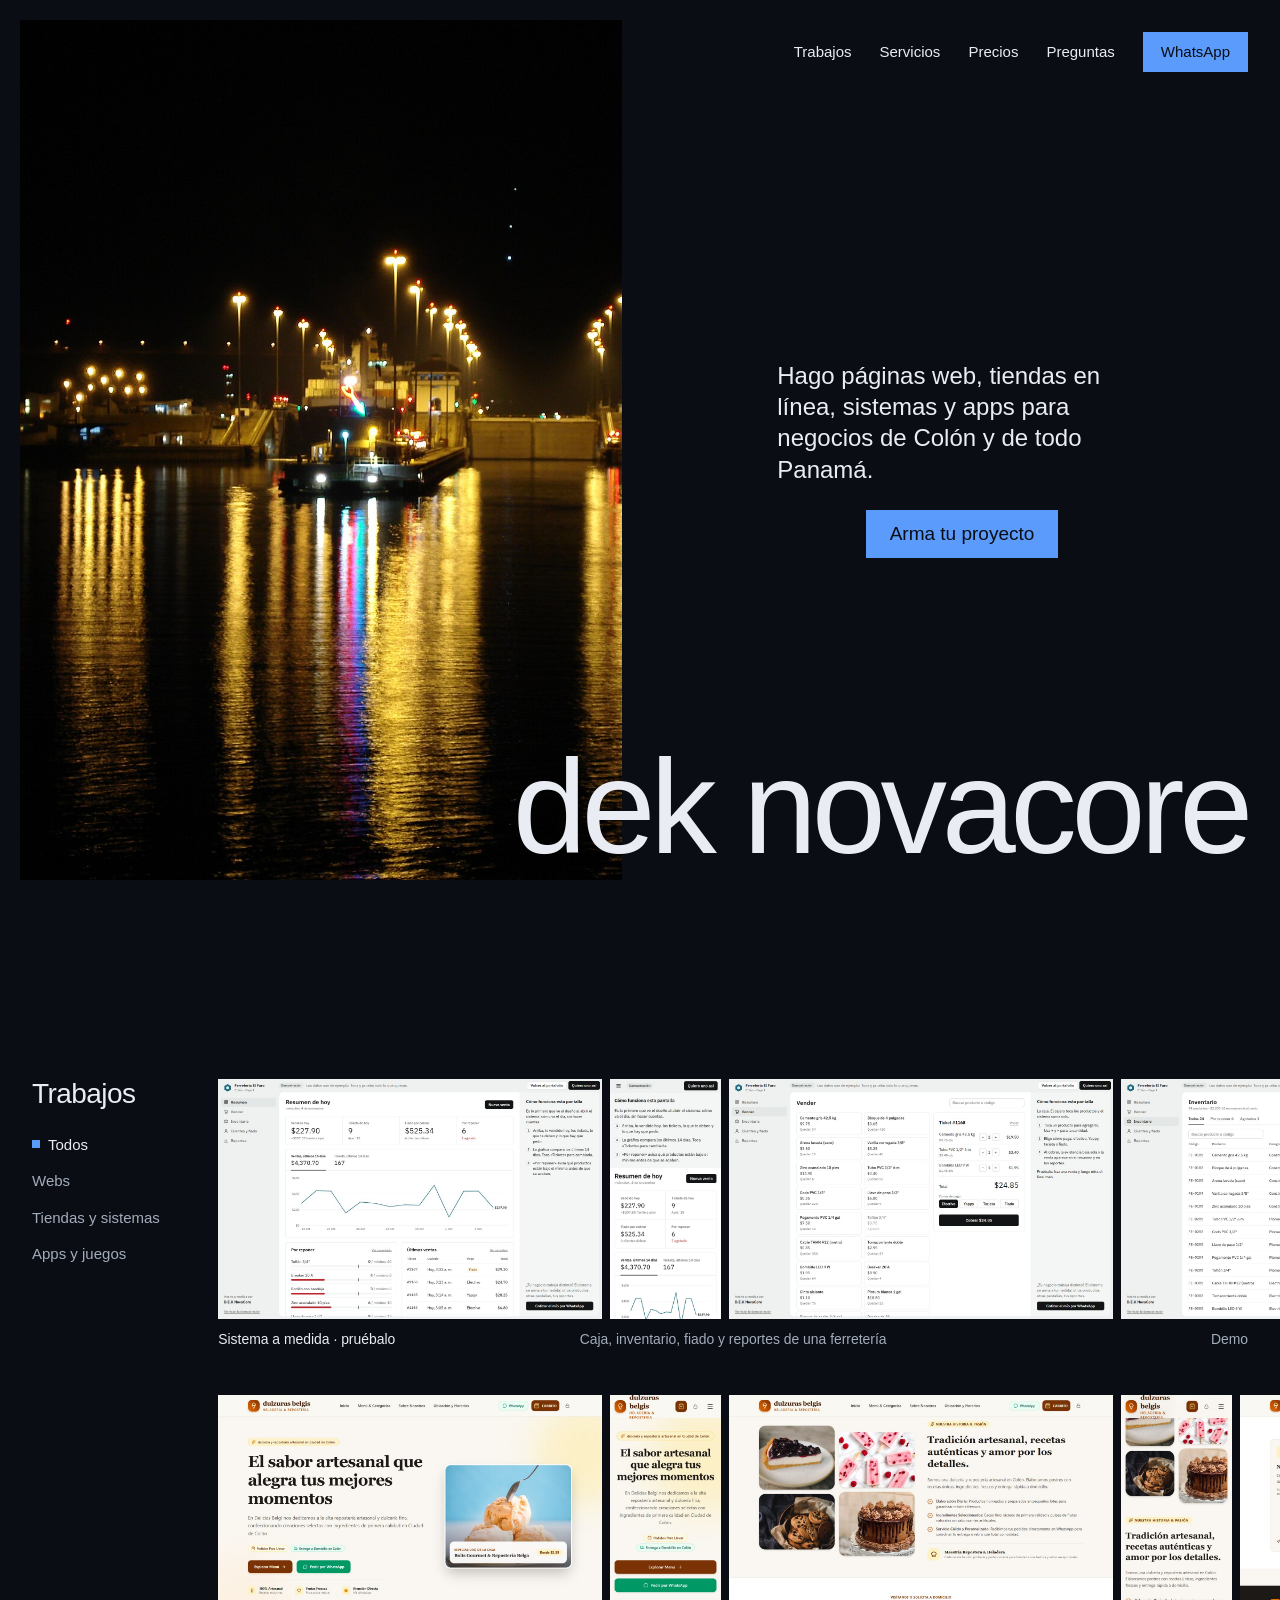
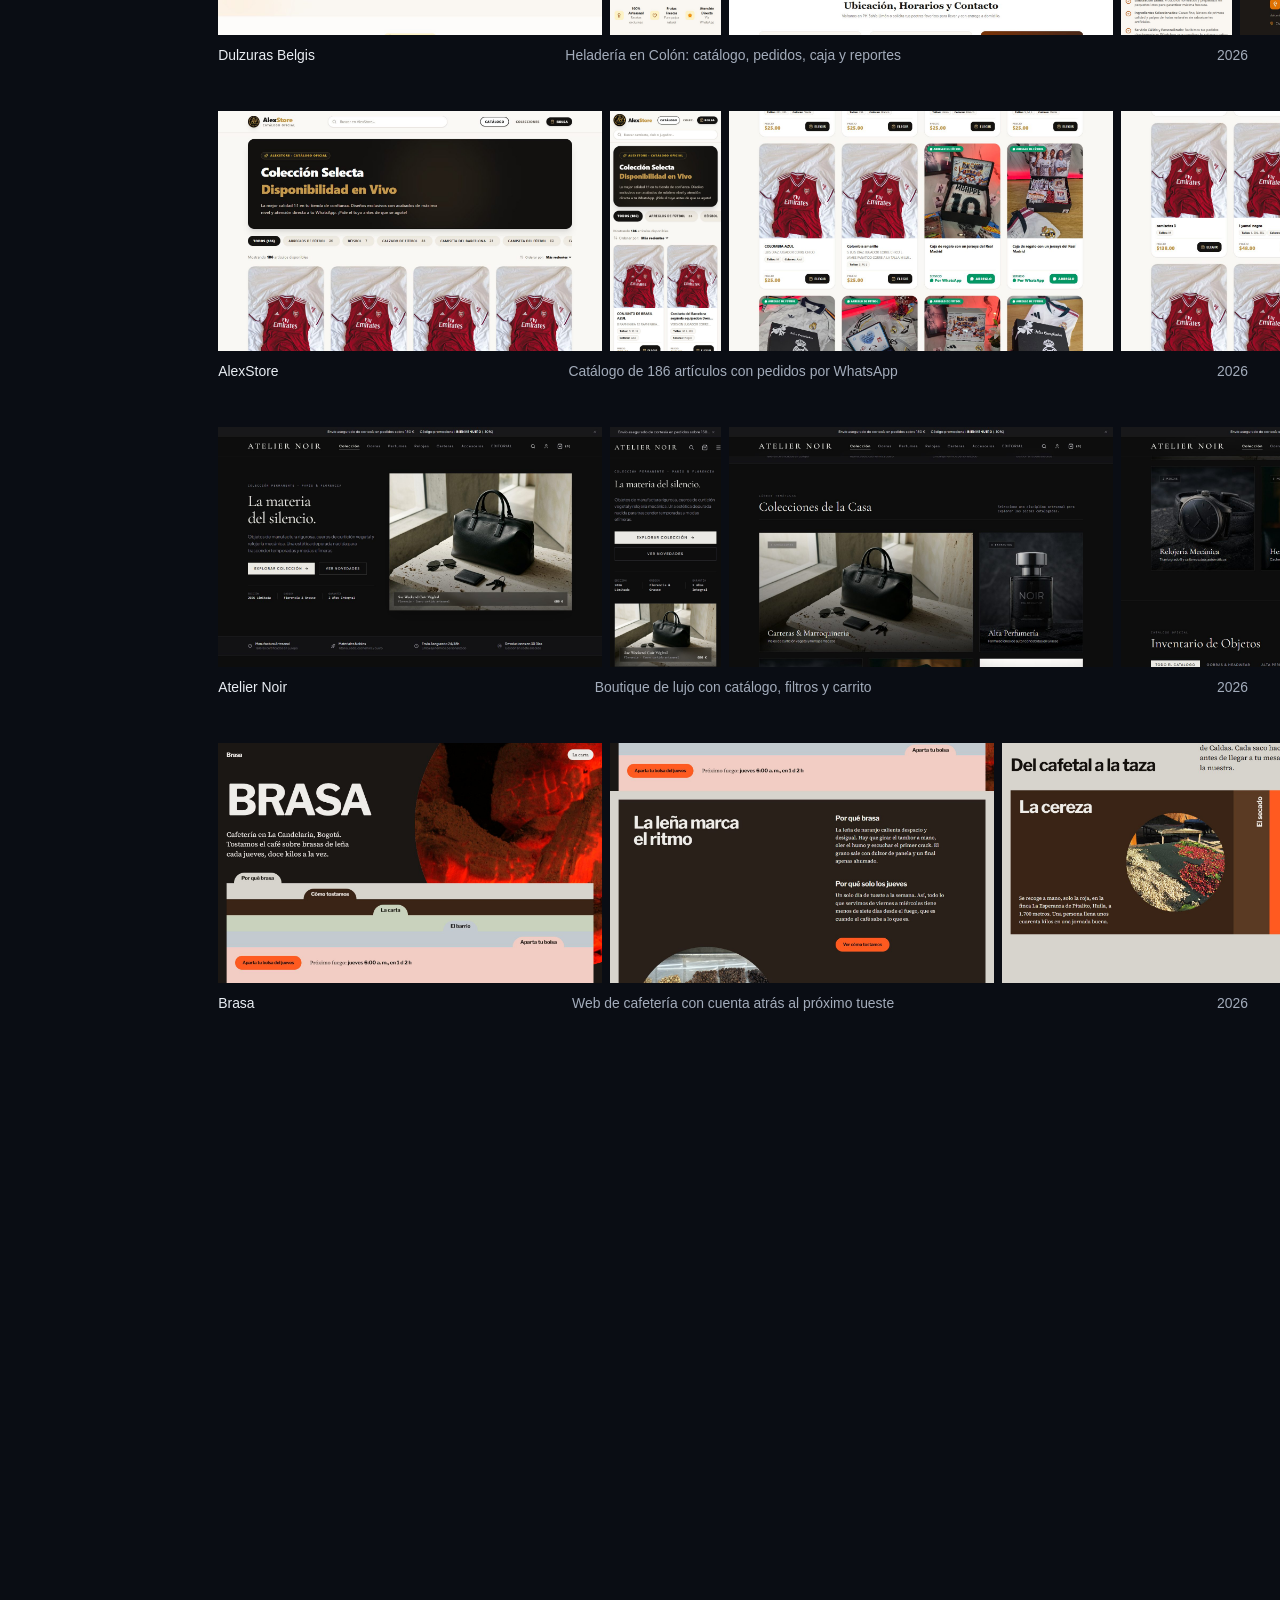
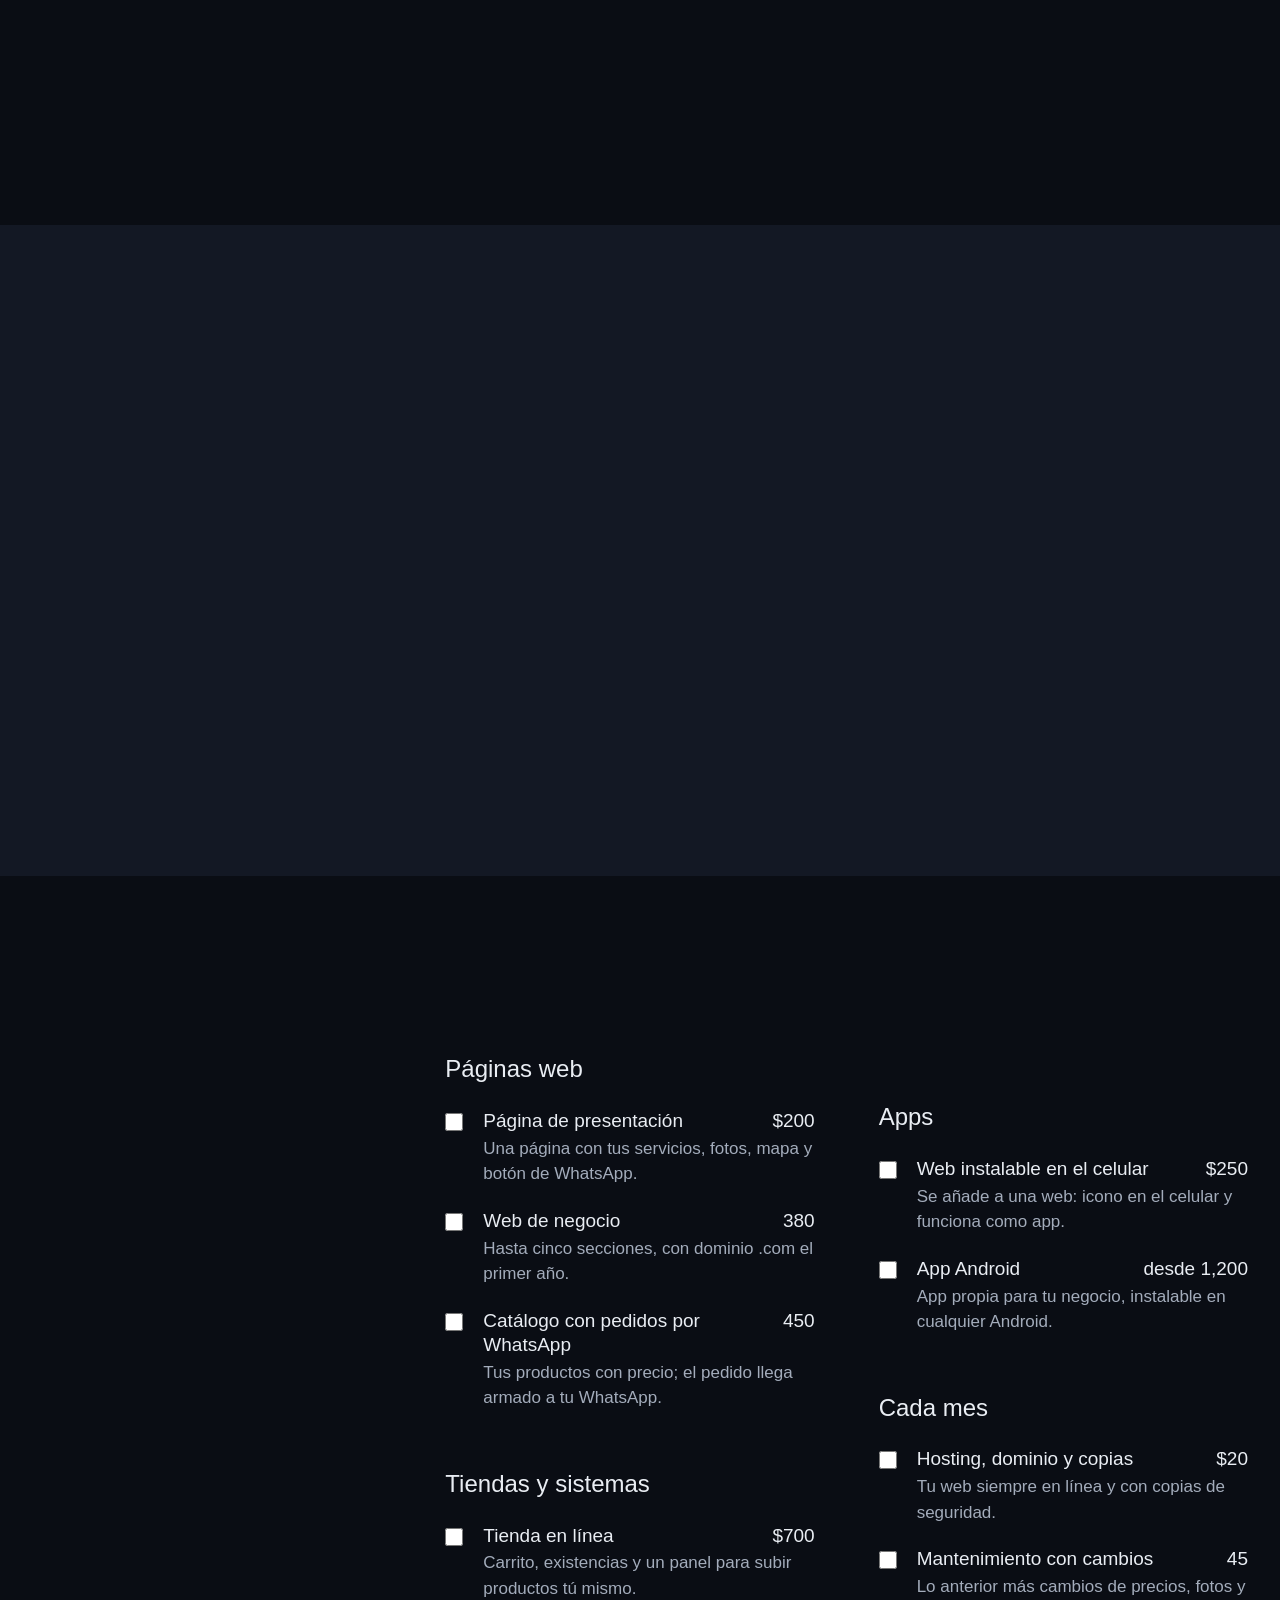
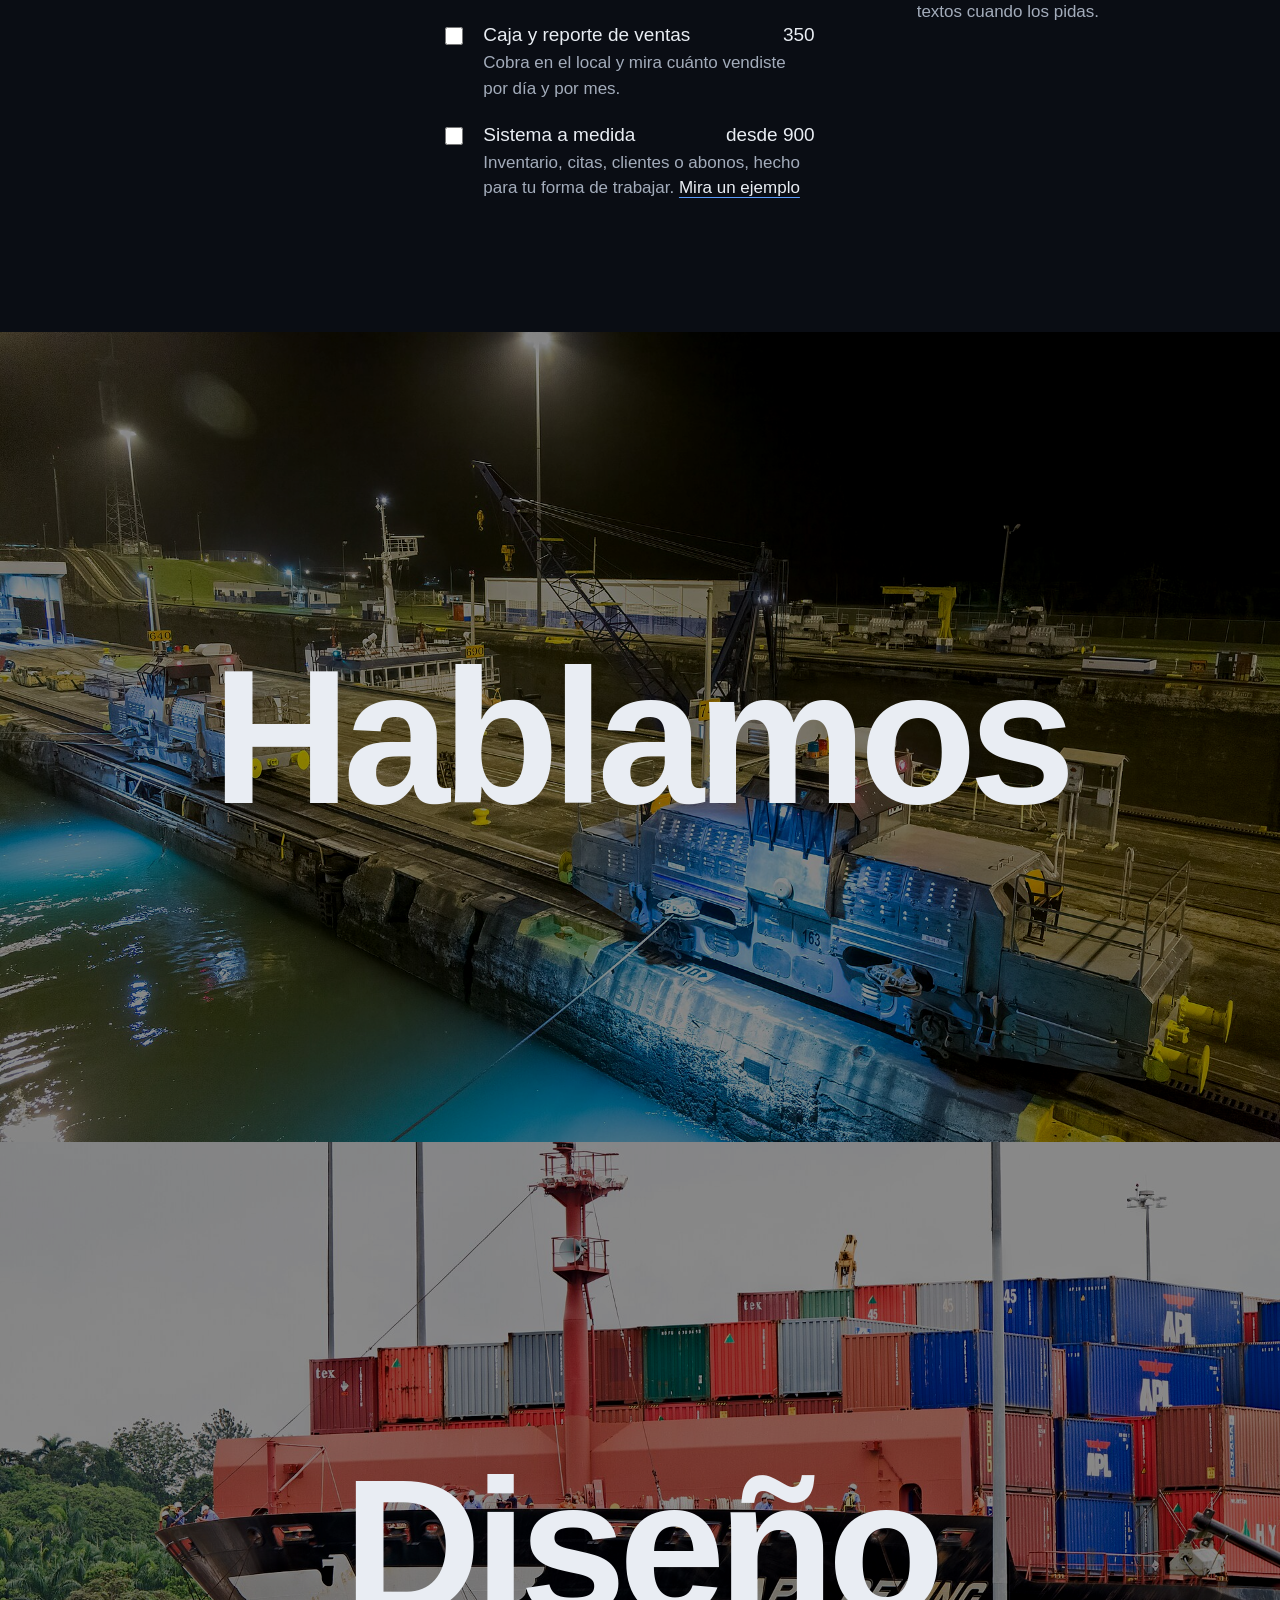
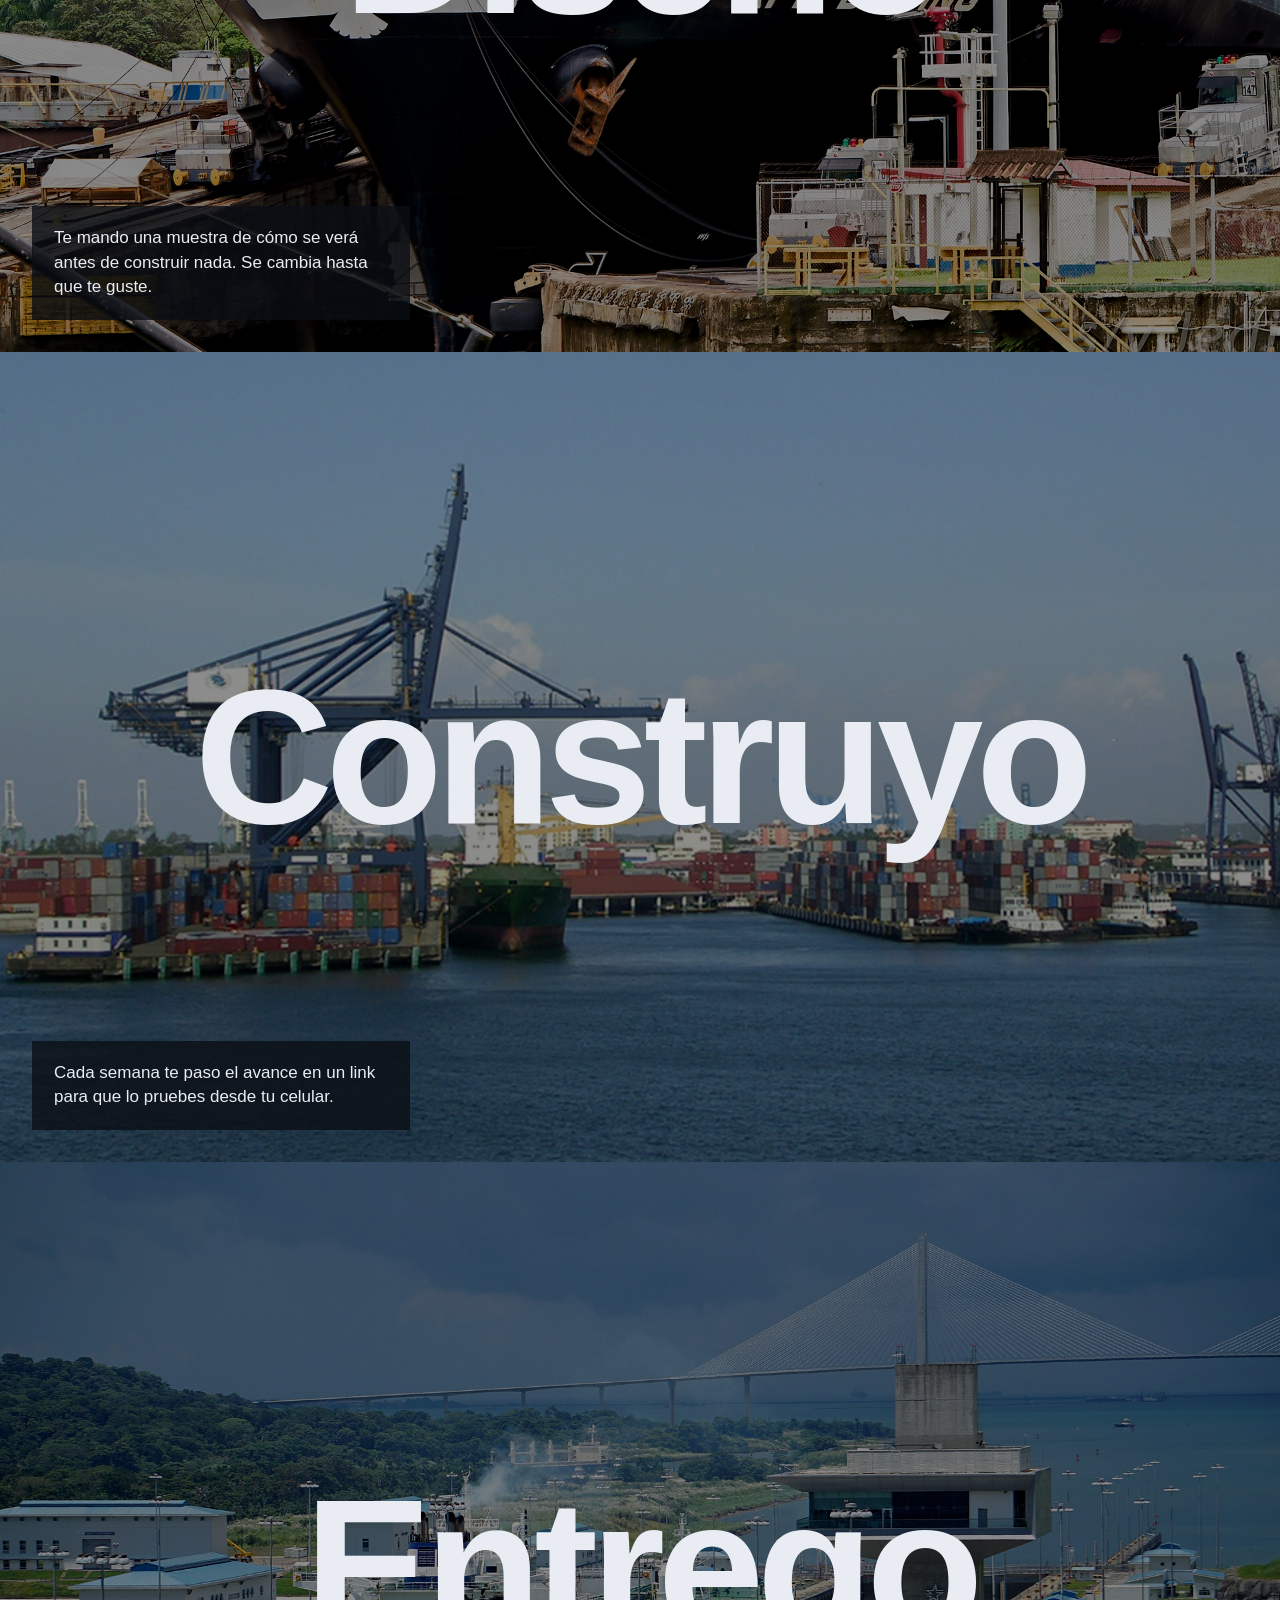
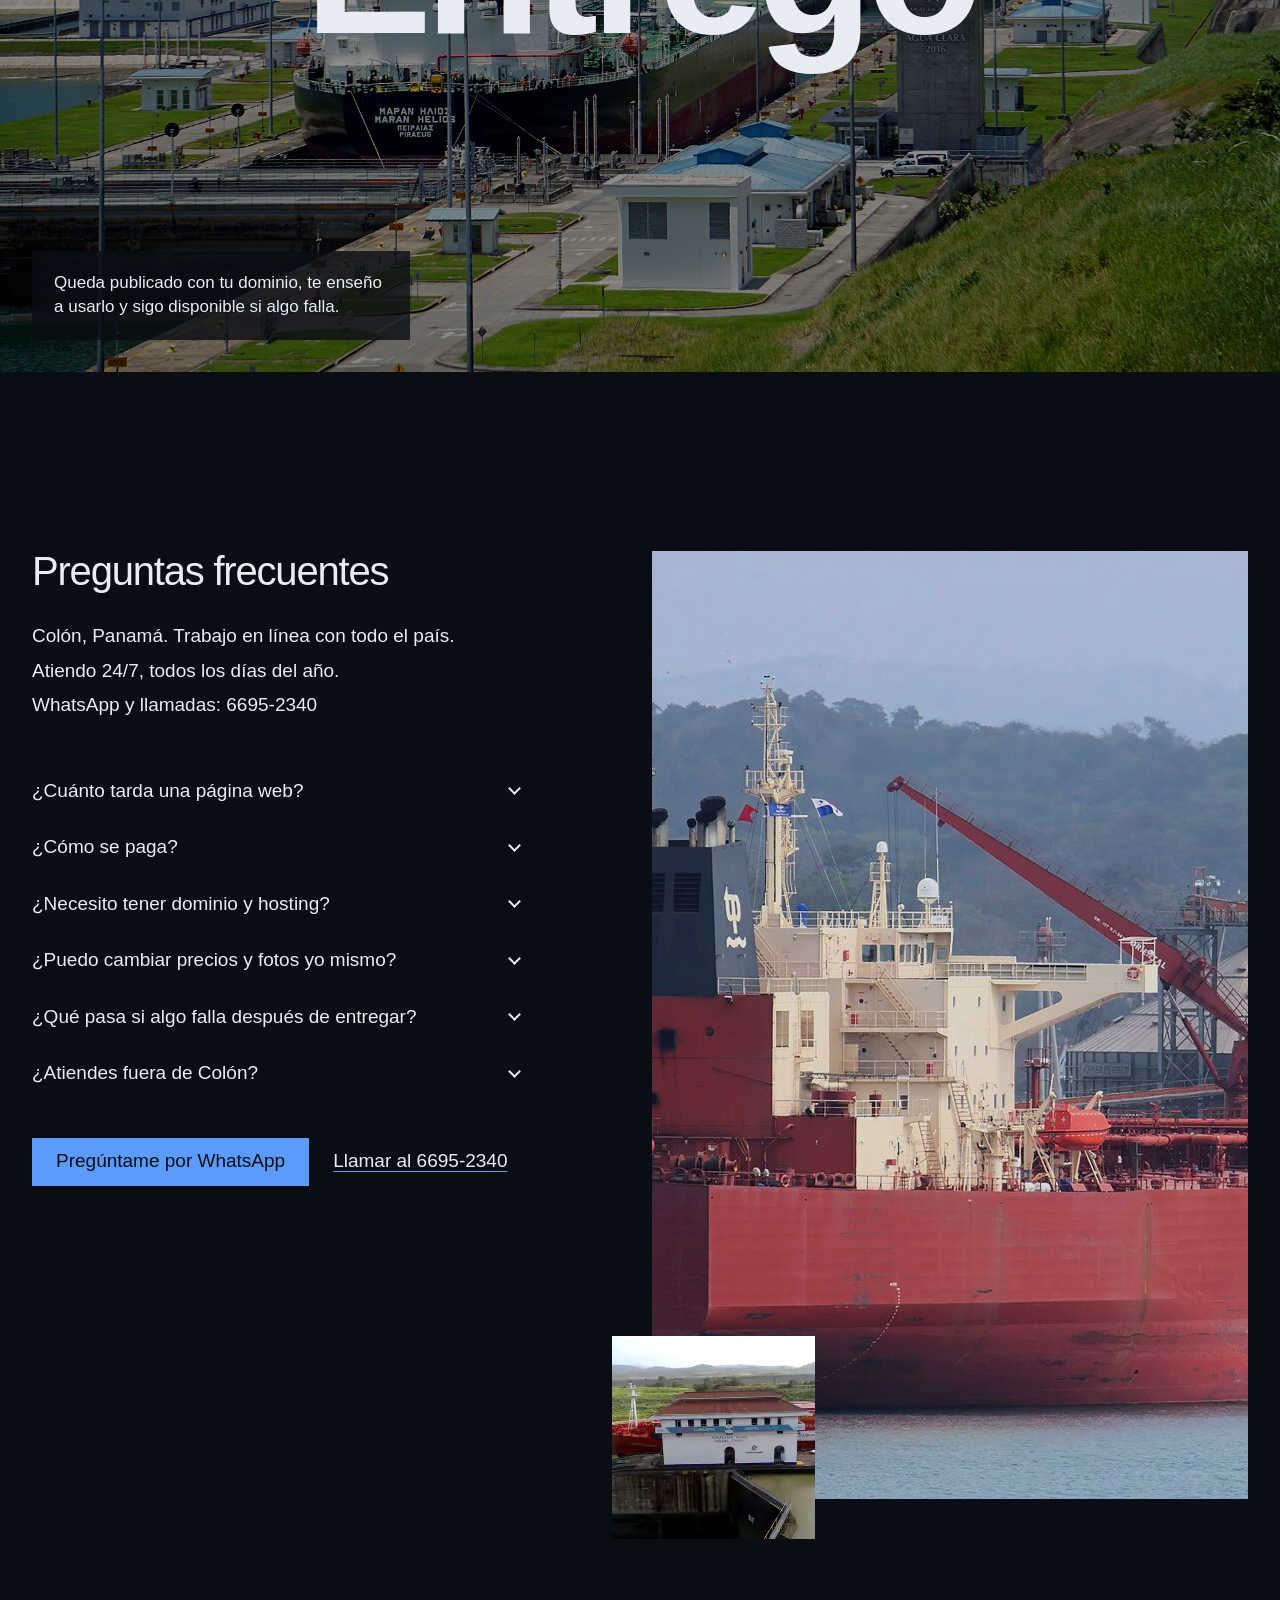
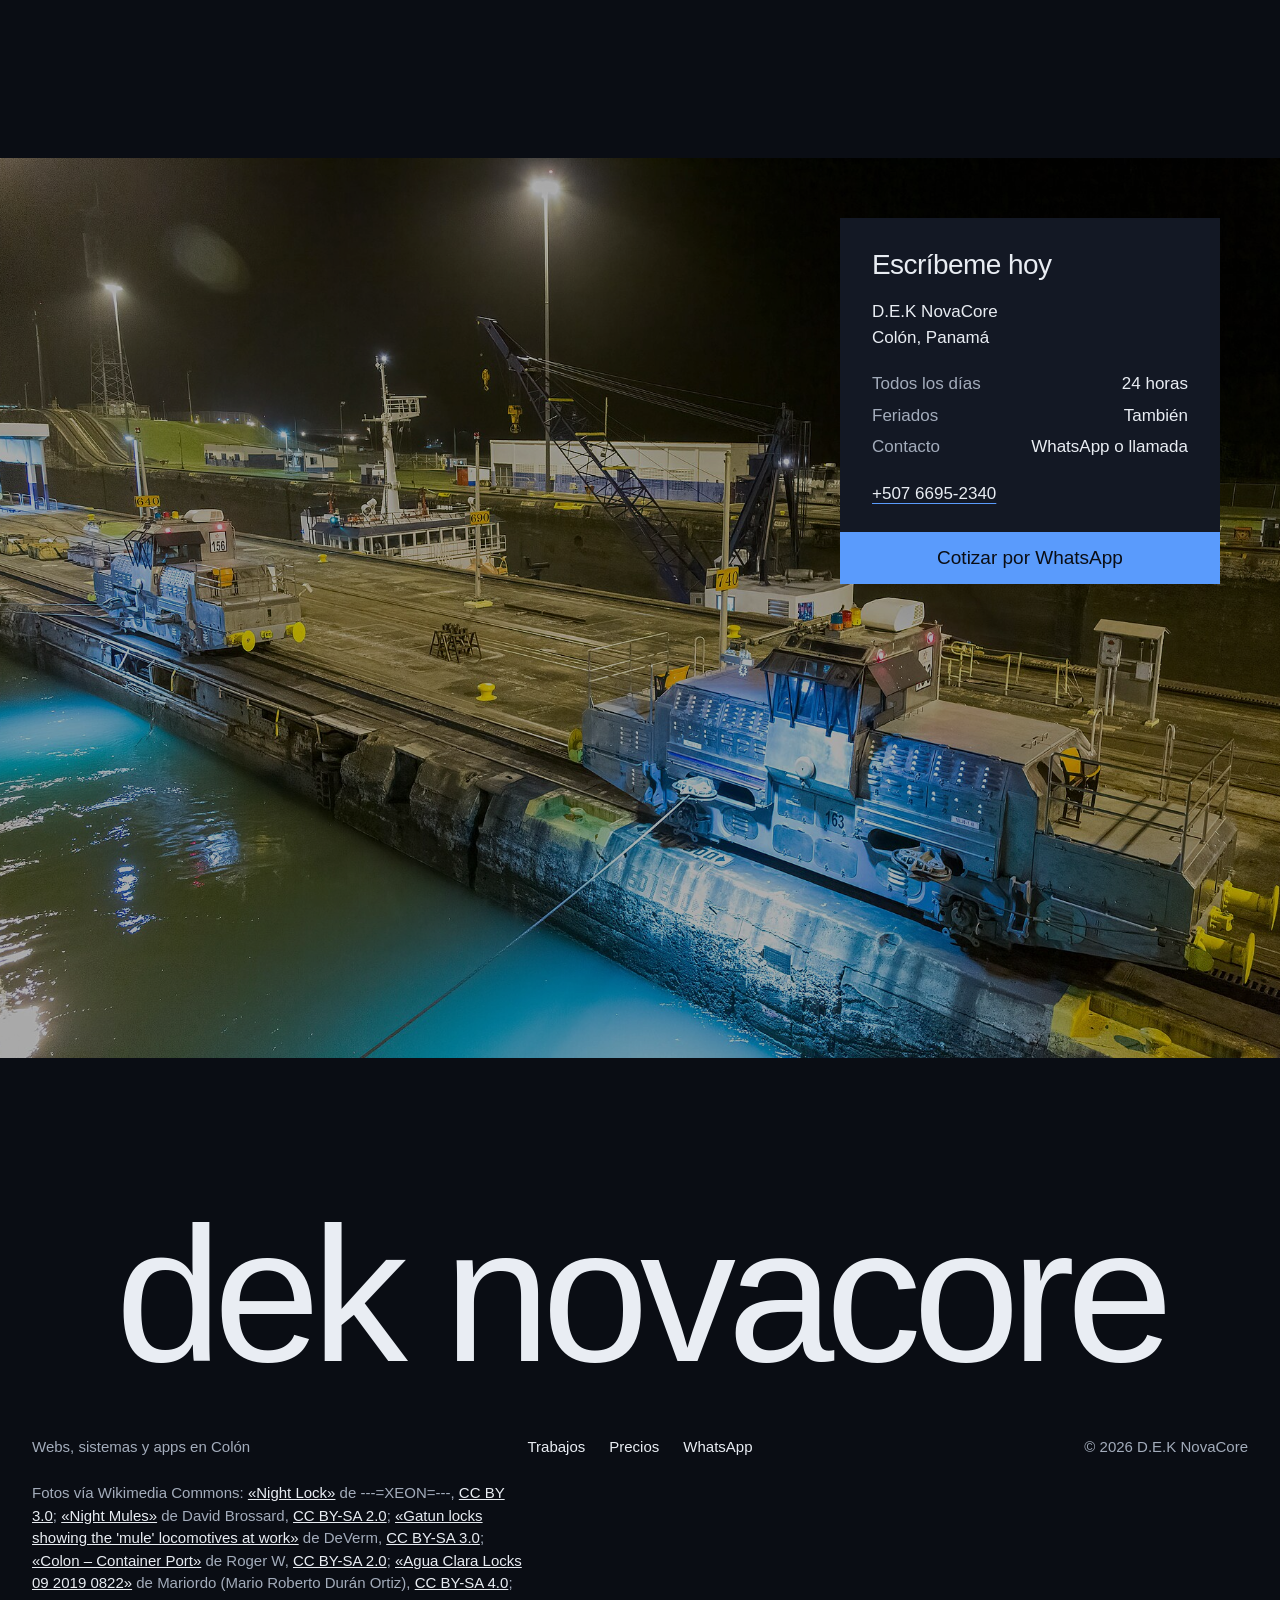
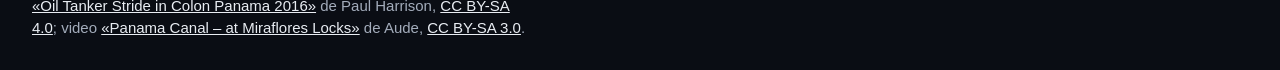
==== index.html @ 48c7b7ff "Portafolio D.E.K NovaCore: sitio, demo de Ferretería El Faro y trabajos" ====
<!DOCTYPE html>
<html lang="es">
<head>
<meta charset="utf-8">
<meta name="viewport" content="width=device-width, initial-scale=1">
<title>D.E.K NovaCore · Webs, sistemas y apps en Colón, Panamá</title>
<meta name="description" content="D.E.K NovaCore hace páginas web, tiendas en línea, sistemas a medida y apps para negocios de Colón y todo Panamá. Cotiza por WhatsApp: 6695-2340.">
<meta name="theme-color" content="#0a0d14">
<meta property="og:title" content="D.E.K NovaCore · Webs, sistemas y apps en Colón">
<meta property="og:description" content="Páginas web, tiendas en línea, sistemas y apps para negocios de Panamá. Arma tu proyecto y cotiza por WhatsApp.">
<meta property="og:image" content="assets/trabajos/belgi-1.jpg">
<link rel="preconnect" href="https://api.fontshare.com">
<link rel="preconnect" href="https://cdn.fontshare.com" crossorigin>
<link href="https://api.fontshare.com/v2/css?f[]=clash-grotesk@400,500,600&display=swap" rel="stylesheet">
<link rel="stylesheet" href="styles.css">
<script>document.documentElement.classList.add('js')</script>
</head>
<body>

<header class="hero" id="inicio">
  <figure class="hero-foto">
    <img src="assets/night-lock-panoramio-xeon.jpg" width="1920" height="1440" alt="Esclusas del Canal de Panamá de noche, con las luces reflejadas en el agua">
  </figure>

  <nav class="nav" aria-label="Principal">
    <a href="#trabajos">Trabajos</a>
    <a href="#servicios">Servicios</a>
    <a href="#precios">Precios</a>
    <a href="#preguntas">Preguntas</a>
    <a class="boton boton-nav" href="https://wa.me/50766952340?text=Hola%20D.E.K%20NovaCore%2C%20quiero%20cotizar%20un%20proyecto." target="_blank" rel="noopener">WhatsApp</a>
  </nav>

  <p class="hero-frase">Hago páginas web, tiendas en línea, sistemas y apps para negocios de Colón y de todo Panamá.</p>
  <a class="boton hero-boton" href="#precios">Arma tu proyecto</a>

  <h1 class="marca"><span class="sr">D.E.K NovaCore</span><span aria-hidden="true">dek novacore</span></h1>
</header>

<main>

<section class="trabajos" id="trabajos" aria-labelledby="t-trabajos">
  <div class="riel">
    <h2 id="t-trabajos">Trabajos</h2>
    <div class="filtros" role="group" aria-label="Filtrar trabajos">
      <button type="button" class="filtro activo" data-filtro="todo" aria-pressed="true">Todos</button>
      <button type="button" class="filtro" data-filtro="web" aria-pressed="false">Webs</button>
      <button type="button" class="filtro" data-filtro="sistema" aria-pressed="false">Tiendas y sistemas</button>
      <button type="button" class="filtro" data-filtro="juego" aria-pressed="false">Apps y juegos</button>
    </div>
  </div>

  <div class="tiras">
    <article class="tira" data-tipo="sistema">
      <a class="tira-fotos" href="demo/index.html" aria-label="Probar el sistema de demostración">
        <img src="assets/trabajos/demo-resumen.jpg" width="304" height="190" alt="Resumen del día del sistema de la ferretería: ventas, fiado y productos por reponer" loading="lazy">
        <img class="movil" src="assets/trabajos/demo-m1.jpg" width="88" height="190" alt="El sistema en el celular" loading="lazy">
        <img src="assets/trabajos/demo-vender.jpg" width="304" height="190" alt="La caja: productos, ticket y forma de pago" loading="lazy">
        <img src="assets/trabajos/demo-inventario.jpg" width="304" height="190" alt="Inventario con existencias y mínimos" loading="lazy">
        <img src="assets/trabajos/demo-clientes.jpg" width="304" height="190" alt="Clientes con fiado, saldos y abonos" loading="lazy">
        <img src="assets/trabajos/demo-reportes.jpg" width="304" height="190" alt="Reportes de ventas por día y por forma de pago" loading="lazy">
      </a>
      <p class="tira-pie"><span>Sistema a medida · pruébalo</span><span class="desc">Caja, inventario, fiado y reportes de una ferretería</span><span>Demo</span></p>
    </article>
    <article class="tira" data-tipo="sistema web">
      <a class="tira-fotos" href="https://deliciasbelgi.vercel.app" target="_blank" rel="noopener" aria-label="Abrir Dulzuras Belgis">
        <img src="assets/trabajos/belgi-1.jpg" width="304" height="190" alt="Portada de Dulzuras Belgis, heladería en Ciudad de Colón" loading="lazy">
        <img class="movil" src="assets/trabajos/belgi-m1.jpg" width="88" height="190" alt="Dulzuras Belgis en el celular" loading="lazy">
        <img src="assets/trabajos/belgi-2.jpg" width="304" height="190" alt="Sección de historia de Dulzuras Belgis con fotos de postres" loading="lazy">
        <img class="movil" src="assets/trabajos/belgi-m2.jpg" width="88" height="190" alt="Postres de Dulzuras Belgis en el celular" loading="lazy">
        <img src="assets/trabajos/belgi-3.jpg" width="304" height="190" alt="Ubicación, horarios y contacto de Dulzuras Belgis" loading="lazy">
      </a>
      <p class="tira-pie"><span>Dulzuras Belgis</span><span class="desc">Heladería en Colón: catálogo, pedidos, caja y reportes</span><span>2026</span></p>
    </article>
    <article class="tira" data-tipo="sistema">
      <a class="tira-fotos" href="https://alex-store-seven.vercel.app" target="_blank" rel="noopener" aria-label="Abrir AlexStore">
        <img src="assets/trabajos/alex-1.jpg" width="304" height="190" alt="Portada del catálogo de AlexStore con filtros por categoría" loading="lazy">
        <img class="movil" src="assets/trabajos/alex-m1.jpg" width="88" height="190" alt="AlexStore en el celular" loading="lazy">
        <img src="assets/trabajos/alex-2.jpg" width="304" height="190" alt="Cajas de regalo y camisetas en el catálogo de AlexStore" loading="lazy">
        <img src="assets/trabajos/alex-3.jpg" width="304" height="190" alt="Fichas de producto de AlexStore con tallas y precio" loading="lazy">
      </a>
      <p class="tira-pie"><span>AlexStore</span><span class="desc">Catálogo de 186 artículos con pedidos por WhatsApp</span><span>2026</span></p>
    </article>
    <article class="tira" data-tipo="sistema web">
      <a class="tira-fotos" href="https://github.com/edwin2030-cmd/atelier-noir" target="_blank" rel="noopener" aria-label="Ver Atelier Noir">
        <img src="assets/trabajos/atelier-01.jpg" width="304" height="190" alt="Portada de la boutique Atelier Noir" loading="lazy">
        <img class="movil" src="assets/trabajos/atelier-m1.jpg" width="88" height="190" alt="Atelier Noir en el celular" loading="lazy">
        <img src="assets/trabajos/atelier-02.jpg" width="304" height="190" alt="Colecciones de la casa en Atelier Noir" loading="lazy">
        <img src="assets/trabajos/atelier-03.jpg" width="304" height="190" alt="Relojería, gorras y accesorios de Atelier Noir" loading="lazy">
        <img src="assets/trabajos/atelier-05.jpg" width="304" height="190" alt="Productos con precio en el catálogo de Atelier Noir" loading="lazy">
        <img src="assets/trabajos/atelier-09.jpg" width="304" height="190" alt="Sección editorial de Atelier Noir" loading="lazy">
      </a>
      <p class="tira-pie"><span>Atelier Noir</span><span class="desc">Boutique de lujo con catálogo, filtros y carrito</span><span>2026</span></p>
    </article>
    <article class="tira" data-tipo="web">
      <a class="tira-fotos" href="https://github.com/edwin2030-cmd/brasa-cafe" target="_blank" rel="noopener" aria-label="Ver Brasa">
        <img src="assets/trabajos/brasa-01.jpg" width="304" height="190" alt="Portada de Brasa, cafetería de café tostado a la leña" loading="lazy">
        <img src="assets/trabajos/brasa-02.jpg" width="304" height="190" alt="Por qué Brasa tuesta a la leña" loading="lazy">
        <img src="assets/trabajos/brasa-04.jpg" width="304" height="190" alt="Del cafetal a la taza, paso a paso" loading="lazy">
        <img src="assets/trabajos/brasa-05.jpg" width="304" height="190" alt="Cuenta atrás al próximo tueste de Brasa" loading="lazy">
        <img src="assets/trabajos/brasa-07.jpg" width="304" height="190" alt="La carta de Brasa con precios" loading="lazy">
        <img src="assets/trabajos/brasa-10.jpg" width="304" height="190" alt="Formulario para apartar una bolsa de café" loading="lazy">
      </a>
      <p class="tira-pie"><span>Brasa</span><span class="desc">Web de cafetería con cuenta atrás al próximo tueste</span><span>2026</span></p>
    </article>
    <article class="tira" data-tipo="juego web">
      <div class="tira-fotos">
        <img src="assets/trabajos/giras-jardin.jpg" width="304" height="190" alt="Jardín interactivo de girasoles con lluvia de pétalos, brisa y destellos" loading="lazy">
        <img src="assets/trabajos/giras-inicio.jpg" width="304" height="190" alt="Pantalla inicial: un girasol que se toca para empezar" loading="lazy">
      </div>
      <p class="tira-pie"><span>Girasoles</span><span class="desc">Tarjeta de cumpleaños animada e interactiva</span><span>2026</span></p>
    </article>

    <article class="tira" data-tipo="juego">
      <div class="tira-fotos">
        <img src="assets/trabajos/monstruo-evoluciones.png" width="446" height="190" alt="Mascotas del juego en sus tres evoluciones">
        <img src="assets/trabajos/monstruo-jefes.png" width="190" height="190" alt="Los jefes del juego: titán de lava, mago de hielo y dragón">
        <img src="assets/trabajos/monstruo-criaturas.png" width="318" height="190" alt="Criaturas del juego vistas desde tres ángulos">
        <img src="assets/trabajos/monstruo-huevos.png" width="190" height="190" alt="Huevos de mascota del juego">
        <img src="assets/trabajos/monstruo-mascotas.png" width="382" height="190" alt="Todas las mascotas del juego">
      </div>
      <p class="tira-pie"><span>Evoluciona Tu Monstruo</span><span class="desc">Juego de Roblox con mascotas, jefes y mundos</span><span>Pronto</span></p>
    </article>
  </div>
</section>

<section class="servicios" id="servicios" aria-labelledby="t-servicios">
  <h2 id="t-servicios">Qué hago</h2>
  <div class="cols">
    <div class="col">
      <h3>Páginas web</h3>
      <ul>
        <li data-desc="Una sola página con todo lo esencial: quién eres, qué vendes y cómo llegar.">Página de presentación</li>
        <li data-desc="Tu carta o tus productos con precios, que se actualizan sin reimprimir nada.">Menú o catálogo digital</li>
        <li data-desc="El cliente arma su pedido en la web y te llega listo a tu WhatsApp.">Pedidos por WhatsApp</li>
        <li data-desc="Tu negocio en el mapa con el botón para llegar en Google Maps o Waze.">Ubicación y horarios</li>
        <li data-desc="Para que te encuentren cuando buscan tu negocio en Google.">Aparecer en Google</li>
        <li data-desc="Se ve bien en el celular, que es donde te van a buscar.">Diseño para celular</li>
        <li data-desc="Formulario de citas o reservas que te avisa al instante.">Reservas y citas</li>
      </ul>
    </div>
    <div class="col">
      <h3>Tiendas y sistemas</h3>
      <ul>
        <li data-desc="Carrito, fotos, tallas y existencias, con un panel para subir productos tú mismo.">Tienda en línea</li>
        <li data-desc="Cuánto tienes, qué se vendió y qué falta pedir, sin cuaderno.">Inventario</li>
        <li data-desc="Cobra en el mostrador y deja cada venta registrada.">Caja y ventas</li>
        <li data-desc="Cuánto vendiste hoy, esta semana y este mes, en una pantalla.">Reportes</li>
        <li data-desc="Clientes, abonos y saldos pendientes en un solo lugar.">Clientes y abonos</li>
        <li data-desc="Cada empleado entra con su usuario y ve solo lo suyo.">Usuarios y permisos</li>
        <li data-desc="Tus datos guardados en la nube con copias de seguridad.">Base de datos en la nube</li>
      </ul>
    </div>
    <div class="col">
      <h3>Apps y juegos</h3>
      <ul>
        <li data-desc="Una app para Android hecha para tu negocio.">App Android</li>
        <li data-desc="Tu web se instala en el celular como si fuera una app, sin pasar por la tienda.">Web instalable</li>
        <li data-desc="Avisos al celular cuando entra un pedido o una cita.">Notificaciones</li>
        <li data-desc="Juegos de Roblox con mascotas, misiones y tienda dentro del juego.">Juegos de Roblox</li>
        <li data-desc="Tarjetas e invitaciones animadas para regalar o para un evento.">Experiencias interactivas</li>
        <li data-desc="Tareas repetidas que se hacen solas: mensajes, reportes, recordatorios.">Automatizaciones</li>
      </ul>
    </div>
    <p class="detalle" aria-live="polite">Pasa el cursor por un servicio para ver qué incluye.</p>
  </div>
</section>

<section class="precios" id="precios" aria-labelledby="t-precios">
  <div class="precios-izq">
    <h2 id="t-precios">Arma tu proyecto</h2>
    <p class="precios-intro">Marca lo que necesitas y te sale el precio al momento. Lo envías por WhatsApp y te respondo con la cotización final.</p>
    <div class="cuenta" aria-live="polite">
      <p class="cuenta-total"><span id="total">$0</span><span class="cuenta-mes" id="mensual"></span></p>
      <p class="cuenta-nota" id="cuenta-nota">Aún no has marcado nada.</p>
      <a class="boton boton-grande" id="enviar" href="https://wa.me/50766952340?text=Hola%20D.E.K%20NovaCore%2C%20quiero%20cotizar%20un%20proyecto." target="_blank" rel="noopener">Enviar por WhatsApp</a>
    </div>
  </div>

  <form class="menu" id="menu" aria-label="Servicios y precios">
    <div class="grupo" role="group" aria-labelledby="g1">
      <h3 id="g1">Páginas web</h3>
      <label class="item"><input type="checkbox" name="s" value="200" data-nombre="Página de presentación"><span class="nombre">Página de presentación</span><span class="precio">$200</span><span class="desc">Una página con tus servicios, fotos, mapa y botón de WhatsApp.</span></label>
      <label class="item"><input type="checkbox" name="s" value="380" data-nombre="Web de negocio"><span class="nombre">Web de negocio</span><span class="precio">380</span><span class="desc">Hasta cinco secciones, con dominio .com el primer año.</span></label>
      <label class="item"><input type="checkbox" name="s" value="450" data-nombre="Catálogo con pedidos por WhatsApp"><span class="nombre">Catálogo con pedidos por WhatsApp</span><span class="precio">450</span><span class="desc">Tus productos con precio; el pedido llega armado a tu WhatsApp.</span></label>
    </div>
    <div class="grupo" role="group" aria-labelledby="g2">
      <h3 id="g2">Tiendas y sistemas</h3>
      <label class="item"><input type="checkbox" name="s" value="700" data-nombre="Tienda en línea"><span class="nombre">Tienda en línea</span><span class="precio">$700</span><span class="desc">Carrito, existencias y un panel para subir productos tú mismo.</span></label>
      <label class="item"><input type="checkbox" name="s" value="350" data-nombre="Caja y reporte de ventas"><span class="nombre">Caja y reporte de ventas</span><span class="precio">350</span><span class="desc">Cobra en el local y mira cuánto vendiste por día y por mes.</span></label>
      <label class="item"><input type="checkbox" name="s" value="900" data-nombre="Sistema a medida" data-desde="1"><span class="nombre">Sistema a medida</span><span class="precio">desde 900</span><span class="desc">Inventario, citas, clientes o abonos, hecho para tu forma de trabajar. <a class="enlace" href="demo/index.html">Mira un ejemplo</a></span></label>
    </div>
    <div class="grupo" role="group" aria-labelledby="g3">
      <h3 id="g3">Apps</h3>
      <label class="item"><input type="checkbox" name="s" value="250" data-nombre="Web instalable en el celular"><span class="nombre">Web instalable en el celular</span><span class="precio">$250</span><span class="desc">Se añade a una web: icono en el celular y funciona como app.</span></label>
      <label class="item"><input type="checkbox" name="s" value="1200" data-nombre="App Android" data-desde="1"><span class="nombre">App Android</span><span class="precio">desde 1,200</span><span class="desc">App propia para tu negocio, instalable en cualquier Android.</span></label>
    </div>
    <div class="grupo" role="group" aria-labelledby="g4">
      <h3 id="g4">Cada mes</h3>
      <label class="item"><input type="checkbox" name="m" value="20" data-nombre="Hosting, dominio y copias"><span class="nombre">Hosting, dominio y copias</span><span class="precio">$20</span><span class="desc">Tu web siempre en línea y con copias de seguridad.</span></label>
      <label class="item"><input type="checkbox" name="m" value="45" data-nombre="Mantenimiento con cambios"><span class="nombre">Mantenimiento con cambios</span><span class="precio">45</span><span class="desc">Lo anterior más cambios de precios, fotos y textos cuando los pidas.</span></label>
    </div>
  </form>
</section>

<section class="pasos" aria-labelledby="t-pasos">
  <h2 id="t-pasos" class="sr">Cómo trabajamos</h2>
  <div class="panel">
    <img src="assets/night-mules.jpg" width="1920" height="1280" alt="Locomotoras del Canal de Panamá iluminadas de noche junto a la esclusa" loading="lazy">
    <div class="verbo-caja"><h3 class="verbo">Hablamos</h3></div>
    <p class="panel-texto">Me escribes por WhatsApp, me cuentas tu negocio y en un día tienes la cotización por escrito.</p>
  </div>
  <div class="panel">
    <img src="assets/gatun-locks-showing-the-mule-locomotives-at.jpg" width="1920" height="1275" alt="Buque portacontenedores entrando en las esclusas de Gatún, en Colón" loading="lazy">
    <div class="verbo-caja"><h3 class="verbo">Diseño</h3></div>
    <p class="panel-texto">Te mando una muestra de cómo se verá antes de construir nada. Se cambia hasta que te guste.</p>
  </div>
  <div class="panel">
    <img src="assets/colon-container-port-3169906461.jpg" width="1050" height="606" alt="Grúas y contenedores en el puerto de Colón" loading="lazy">
    <div class="verbo-caja"><h3 class="verbo">Construyo</h3></div>
    <p class="panel-texto">Cada semana te paso el avance en un link para que lo pruebes desde tu celular.</p>
  </div>
  <div class="panel">
    <img src="assets/agua-clara-locks-09-2019-0822.jpg" width="1920" height="1280" alt="Buque en las esclusas de Agua Clara con el Puente Atlántico al fondo, en Colón" loading="lazy">
    <div class="verbo-caja"><h3 class="verbo">Entrego</h3></div>
    <p class="panel-texto">Queda publicado con tu dominio, te enseño a usarlo y sigo disponible si algo falla.</p>
  </div>
</section>

<section class="preguntas" id="preguntas" aria-labelledby="t-preguntas">
  <div class="preguntas-izq">
    <h2 id="t-preguntas">Preguntas frecuentes</h2>
    <ul class="datos">
      <li>Colón, Panamá. Trabajo en línea con todo el país.</li>
      <li>Atiendo 24/7, todos los días del año.</li>
      <li>WhatsApp y llamadas: 6695-2340</li>
    </ul>
    <details>
      <summary>¿Cuánto tarda una página web?</summary>
      <p>Una página de presentación, de 5 a 7 días. Una tienda o un sistema, de 3 a 6 semanas según lo que lleve. Te doy la fecha por escrito antes de empezar.</p>
    </details>
    <details>
      <summary>¿Cómo se paga?</summary>
      <p>La mitad al empezar y la otra mitad al entregar. Se puede pagar por Yappy, transferencia o en efectivo en Colón.</p>
    </details>
    <details>
      <summary>¿Necesito tener dominio y hosting?</summary>
      <p>No. Yo lo compro y lo configuro a nombre de tu negocio. El dominio queda tuyo siempre.</p>
    </details>
    <details>
      <summary>¿Puedo cambiar precios y fotos yo mismo?</summary>
      <p>Sí, en las tiendas y catálogos te dejo un panel para hacerlo desde el celular. Si prefieres no tocar nada, el plan de mantenimiento incluye los cambios.</p>
    </details>
    <details>
      <summary>¿Qué pasa si algo falla después de entregar?</summary>
      <p>Los primeros 30 días cualquier error se corrige sin costo. Después, con el plan mensual sigue cubierto.</p>
    </details>
    <details>
      <summary>¿Atiendes fuera de Colón?</summary>
      <p>Sí. Trabajo con negocios de Ciudad de Panamá, Chiriquí y el resto del país. Todo se coordina por WhatsApp y videollamada.</p>
    </details>
    <div class="acciones">
      <a class="boton" href="https://wa.me/50766952340?text=Hola%20D.E.K%20NovaCore%2C%20tengo%20una%20pregunta." target="_blank" rel="noopener">Pregúntame por WhatsApp</a>
      <a class="enlace" href="tel:+50766952340">Llamar al 6695-2340</a>
    </div>
  </div>
  <div class="preguntas-fotos">
    <img class="alta" src="assets/oil-tanker-stride-in-colon-panama-2016.jpg" width="1920" height="948" alt="Buque tanque rojo atracado en Colón, con la selva detrás" loading="lazy">
    <video class="cuadrada" src="assets/panama-canal-at-miraflores-locks.webm" poster="assets/panama-canal-at-miraflores-locks-poster.jpg" width="800" height="480" muted loop playsinline autoplay preload="none" aria-label="Un buque avanza por las esclusas de Miraflores del Canal de Panamá"></video>
  </div>
</section>

<section class="contacto" id="contacto" aria-labelledby="t-contacto">
  <img class="contacto-foto" src="assets/night-mules.jpg" width="1920" height="1280" alt="El Canal de Panamá de noche" loading="lazy">
  <div class="tarjeta">
    <h2 id="t-contacto">Escríbeme hoy</h2>
    <p>D.E.K NovaCore<br>Colón, Panamá</p>
    <dl class="horario">
      <div><dt>Todos los días</dt><dd>24 horas</dd></div>
      <div><dt>Feriados</dt><dd>También</dd></div>
      <div><dt>Contacto</dt><dd>WhatsApp o llamada</dd></div>
    </dl>
    <p><a class="enlace" href="tel:+50766952340">+507 6695-2340</a></p>
    <a class="boton boton-tarjeta" href="https://wa.me/50766952340?text=Hola%20D.E.K%20NovaCore%2C%20quiero%20cotizar%20un%20proyecto." target="_blank" rel="noopener">Cotizar por WhatsApp</a>
  </div>
</section>

</main>

<footer class="pie">
  <p class="pie-marca" aria-hidden="true">dek novacore</p>
  <div class="pie-linea">
    <span class="suave">Webs, sistemas y apps en Colón</span>
    <span class="pie-links"><a href="#trabajos">Trabajos</a><a href="#precios">Precios</a><a href="https://wa.me/50766952340" target="_blank" rel="noopener">WhatsApp</a></span>
    <span class="suave pie-der">© 2026 D.E.K NovaCore</span>
  </div>
  <p class="creditos">Fotos vía Wikimedia Commons: <a href="https://commons.wikimedia.org/w/index.php?curid=45185827">«Night Lock»</a> de ---=XEON=---, <a href="https://creativecommons.org/licenses/by/3.0/">CC BY 3.0</a>; <a href="https://commons.wikimedia.org/w/index.php?curid=92135319">«Night Mules»</a> de David Brossard, <a href="https://creativecommons.org/licenses/by-sa/2.0/">CC BY-SA 2.0</a>; <a href="https://commons.wikimedia.org/w/index.php?curid=15985436">«Gatun locks showing the 'mule' locomotives at work»</a> de DeVerm, <a href="https://creativecommons.org/licenses/by-sa/3.0/">CC BY-SA 3.0</a>; <a href="https://commons.wikimedia.org/w/index.php?curid=54253461">«Colon – Container Port»</a> de Roger W, <a href="https://creativecommons.org/licenses/by-sa/2.0/">CC BY-SA 2.0</a>; <a href="https://commons.wikimedia.org/w/index.php?curid=82643323">«Agua Clara Locks 09 2019 0822»</a> de Mariordo (Mario Roberto Durán Ortiz), <a href="https://creativecommons.org/licenses/by-sa/4.0/">CC BY-SA 4.0</a>; <a href="https://commons.wikimedia.org/w/index.php?curid=133840673">«Oil Tanker Stride in Colon Panama 2016»</a> de Paul Harrison, <a href="https://creativecommons.org/licenses/by-sa/4.0/">CC BY-SA 4.0</a>; video <a href="https://commons.wikimedia.org/wiki/File:Panama_Canal_-_at_Miraflores_Locks.webm">«Panama Canal – at Miraflores Locks»</a> de Aude, <a href="https://creativecommons.org/licenses/by-sa/3.0">CC BY-SA 3.0</a>.</p>
</footer>

<script src="main.js" defer></script>
</body>
</html>
---- styles.css ----
:root {
  --bg: #0a0d14;
  --surface: #131824;
  --surface-2: #1a2131;
  --ink: #e9edf3;
  --muted: #a3acbb;
  --accent: #5a9bfc;
  --accent-hover: #7cb0ff;
  --accent-ink: #0a0d14;

  --step-small: clamp(0.8125rem, 0.79rem + 0.1vw, 0.875rem);
  --step-body: clamp(1.0625rem, 1rem + 0.25vw, 1.1875rem);
  --step-lead: clamp(1.25rem, 1.1rem + 0.7vw, 1.625rem);
  --step-head: clamp(2rem, 1.3rem + 3.2vw, 4rem);

  --m: 32px;
  --gap-seccion: clamp(120px, 14vw, 200px);
  --font: "Clash Grotesk", "Helvetica Neue", Arial, sans-serif;
  --ease: cubic-bezier(0.22, 1, 0.36, 1);
}

*, *::before, *::after { box-sizing: border-box; }
html { scroll-behavior: smooth; -webkit-text-size-adjust: 100%; }
body {
  margin: 0;
  background: var(--bg);
  color: var(--ink);
  font-family: var(--font);
  font-size: var(--step-body);
  font-weight: 400;
  line-height: 1.5;
  -webkit-font-smoothing: antialiased;
}
img { display: block; max-width: 100%; }
a { color: inherit; }
h1, h2, h3, p, ul, dl, dd, figure, fieldset { margin: 0; padding: 0; }
ul { list-style: none; }
fieldset { border: 0; min-width: 0; }
::selection { background: var(--accent); color: var(--accent-ink); }
:focus-visible { outline: 2px solid var(--accent); outline-offset: 3px; }

.sr {
  position: absolute; width: 1px; height: 1px; overflow: hidden; /* taste-skill-ignore */
  clip: rect(0 0 0 0); white-space: nowrap;
}

h2 {
  font-size: var(--step-head);
  font-weight: 400;
  letter-spacing: -0.03em;
  line-height: 0.95;
}

/* Botones: una sola forma, esquinas rectas */
.boton {
  display: inline-flex; align-items: center; justify-content: center;
  min-height: 48px; padding: 0 24px;
  background: var(--accent); color: var(--accent-ink);
  font-weight: 500; font-size: var(--step-body);
  text-decoration: none;
  transition: background-color 160ms var(--ease), transform 160ms var(--ease);
}
.boton:hover { background: var(--accent-hover); }
.boton:active { transform: scale(0.97); }

.enlace {
  color: var(--ink); text-decoration: underline; text-underline-offset: 4px;
  text-decoration-color: var(--accent);
  transition: color 160ms var(--ease);
}
.enlace:hover { color: var(--accent-hover); }

/* ---------- Portada ---------- */
.hero {
  position: relative;
  min-height: 100svh;
  overflow: hidden;
}
.hero-foto {
  position: absolute;
  top: 20px; left: 20px; bottom: 20px;
  width: 47vw;
  overflow: hidden;
}
.hero-foto img {
  width: 100%; height: 100%; object-fit: cover; object-position: 55% 50%;
  animation: deriva 24s ease-in-out infinite alternate;
}
@keyframes deriva {
  from { transform: scale(1.02); }
  to { transform: scale(1.1) translateX(-1.5%); }
}

.nav {
  position: absolute; top: var(--m); right: var(--m);
  display: flex; align-items: center; gap: 28px;
  font-size: 15px; z-index: 3;
}
.nav a:not(.boton) {
  text-decoration: none; color: var(--ink);
  transition: color 160ms var(--ease);
}
.nav a:not(.boton):hover { color: var(--accent-hover); }
.boton-nav { min-height: 40px; padding: 0 18px; font-size: 15px; }

.hero-frase {
  position: absolute;
  left: calc(47vw + 20px); right: 0;
  top: 40%;
  margin: 0 auto; max-width: 26ch;
  font-size: 24px;
  line-height: 1.3;
  z-index: 2;
}
.hero-boton {
  position: absolute;
  top: calc(40% + 150px);
  left: calc(47vw + 20px + (53vw - 20px - 26ch * 0.62) / 2);
  z-index: 2;
}

.marca {
  position: absolute;
  right: var(--m); bottom: 40px;
  font-size: clamp(96px, 10.4vw, 190px);
  font-weight: 400;
  letter-spacing: -0.04em;
  line-height: 0.8;
  white-space: nowrap;
  z-index: 2;
  transform-origin: right bottom;
}

/* ---------- Trabajos ---------- */
.trabajos {
  display: grid;
  grid-template-columns: 13% 1fr;
  gap: 24px;
  padding: var(--gap-seccion) 0 0 var(--m);
}
.riel {
  position: sticky; top: var(--m);
  align-self: start;
}
.riel h2 { font-size: 28px; letter-spacing: -0.02em; line-height: 1.1; margin-bottom: 20px; }
.filtros { display: flex; flex-direction: column; align-items: flex-start; gap: 6px; }
.filtro {
  background: none; border: 0; padding: 4px 0;
  font: inherit; font-size: 15px; color: var(--muted);
  cursor: pointer; text-align: left;
  transition: color 160ms var(--ease);
}
.filtro:hover { color: var(--ink); }
.filtro.activo { color: var(--ink); font-weight: 500; }
.filtro.activo::before { content: ""; display: inline-block; width: 8px; height: 8px; background: var(--accent); margin-right: 8px; vertical-align: 2px; }

.tiras { display: flex; flex-direction: column; gap: 45px; min-width: 0; }
.tira[hidden] { display: none; }
.tira-fotos {
  display: flex; gap: 8px;
  overflow: hidden;
  text-decoration: none;
}
.tira-fotos img {
  height: 190px; flex: none;
  object-fit: cover; object-position: 50% 0;
  background: var(--surface);
  transition: opacity 240ms var(--ease), transform 400ms var(--ease);
}
.tira-fotos img:not([style*="object-position"]) { object-position: 50% 0; }
.tira-fotos img.movil { width: 111px; }
@media (min-width: 761px) {
  .tira-fotos img { height: 240px; }
  .tira-fotos img[width="304"] { width: 384px; }
  .tira-fotos img[width="190"] { width: 240px; }
  .tira-fotos img[width="446"] { width: 563px; }
  .tira-fotos img[width="318"] { width: 402px; }
  .tira-fotos img[width="382"] { width: 482px; }
}
.tiras:hover .tira:not(:hover) img { opacity: 0.4; }
a.tira-fotos:hover img:first-child { transform: scale(1.015); }

.tira-pie {
  display: grid; grid-template-columns: 1fr auto 1fr; max-width: 1180px;
  gap: 16px; margin-top: 10px; padding-right: var(--m);
  font-size: var(--step-small);
}
.tira-pie span:first-child { font-weight: 500; }
.tira-pie .desc { color: var(--muted); text-align: center; }
.tira-pie span:last-child { text-align: right; color: var(--muted); }

/* ---------- Qué hago ---------- */
.servicios {
  margin-top: var(--gap-seccion);
  padding: 120px var(--m);
  background: var(--surface);
}
.servicios h2 { font-size: var(--step-head); margin-bottom: 72px; }
.cols {
  display: grid;
  grid-template-columns: repeat(12, 1fr);
  column-gap: 24px;
}
.col:nth-child(1) { grid-column: 1 / span 3; }
.col:nth-child(2) { grid-column: 4 / span 3; }
.col:nth-child(3) { grid-column: 7 / span 3; }
.col h3 { font-size: 19px; font-weight: 500; margin-bottom: 1.25em; }
.col li {
  font-size: 19px; line-height: 1.3; padding: 4px 0;
  color: var(--muted); cursor: default;
  transition: color 140ms var(--ease);
}
.col li:hover, .col li:focus-visible, .col li.activo { color: var(--ink); }
.detalle {
  grid-column: 10 / span 3; grid-row: 1;
  font-size: 19px; line-height: 1.4;
  color: var(--ink);
  min-height: 5em;
}

/* ---------- Precios ---------- */
.precios {
  display: grid;
  grid-template-columns: repeat(12, 1fr);
  column-gap: 24px;
  padding: var(--gap-seccion) var(--m) 0;
}
.precios-izq { grid-column: 1 / span 3; }
.precios-izq h2 { font-size: 40px; line-height: 1; }
.precios-intro { margin-top: 20px; color: var(--ink); font-size: 19px; max-width: 30ch; }
.cuenta {
  position: sticky; top: var(--m);
  margin-top: 40px; padding: 28px 24px 24px;
  background: var(--surface-2);
}
.cuenta-total {
  font-size: var(--step-head); letter-spacing: -0.03em; line-height: 1;
  font-variant-numeric: tabular-nums;
}
.cuenta-mes { display: block; font-size: var(--step-body); letter-spacing: 0; margin-top: 8px; color: var(--ink); }
.cuenta-nota { margin: 12px 0 20px; font-size: 17px; color: var(--muted); }
.boton-grande { width: 100%; min-height: 52px; }

.menu {
  grid-column: 5 / span 8;
  columns: 2; column-gap: 64px;
}
.grupo { break-inside: avoid; padding-top: 48px; }
.grupo:first-child { padding-top: 0; }
.grupo h3 { font-size: 24px; font-weight: 500; line-height: 1.2; margin-bottom: 14px; }
.item {
  position: relative;
  display: grid;
  grid-template-columns: 26px 1fr auto;
  column-gap: 12px;
  padding: 11px 12px 11px 10px;
  margin: 0 -12px 0 -10px;
  cursor: pointer;
  transition: background-color 160ms var(--ease);
}
.item:hover { background: var(--surface); }
.item input {
  grid-row: 1; grid-column: 1;
  width: 18px; height: 18px; margin: 4px 0 0;
  accent-color: var(--accent);
  cursor: pointer;
}
.item .nombre { grid-column: 2; font-size: 19px; line-height: 1.3; }
.item .precio { grid-column: 3; font-size: 19px; line-height: 1.3; font-variant-numeric: tabular-nums; text-align: right; }
.item .desc { grid-column: 2 / span 2; font-size: 17px; color: var(--muted); max-width: 36ch; margin-top: 2px; }
.item:has(input:checked) { background: var(--surface-2); }
.item:has(input:checked) .nombre, .item:has(input:checked) .precio { color: var(--accent-hover); }

/* ---------- Cómo trabajamos ---------- */
.pasos { margin-top: 120px; }
.panel {
  position: relative;
  height: 90svh;
  overflow: clip;
}
.panel img {
  position: absolute; inset: 0;
  width: 100%; height: 100%; object-fit: cover;
  filter: brightness(0.55) contrast(1.05);
}
.verbo-caja { position: absolute; inset: 0; display: flex; align-items: center; justify-content: center; padding: 0 var(--m); }
.verbo {
  text-align: center;
  font-size: clamp(96px, 15vw, 260px);
  font-weight: 600;
  letter-spacing: -0.04em;
  line-height: 1;
  color: var(--ink);
}
.panel-texto {
  position: absolute; left: var(--m); bottom: var(--m);
  max-width: 40ch; padding: 20px 22px;
  background: rgba(10, 13, 20, 0.78);
  font-size: 17px; line-height: 1.45;
}

/* ---------- Preguntas ---------- */
.preguntas {
  display: grid;
  grid-template-columns: repeat(12, 1fr);
  column-gap: 24px;
  padding: var(--gap-seccion) var(--m) 0;
}
.preguntas-izq { grid-column: 1 / span 5; }
.preguntas-izq h2 { font-size: 40px; line-height: 1; margin-bottom: 28px; }
.datos li { font-size: 19px; padding: 3px 0; }
.datos { margin-bottom: 40px; }
details { padding: 14px 0; }
summary {
  position: relative;
  list-style: none; cursor: pointer;
  font-size: 19px; padding-right: 36px;
  transition: color 160ms var(--ease);
}
summary::-webkit-details-marker { display: none; }
summary:hover { color: var(--accent-hover); }
summary::after {
  content: ""; position: absolute; right: 6px; top: 0.4em;
  width: 9px; height: 9px;
  border-right: 2px solid currentColor; border-bottom: 2px solid currentColor;
  transform: rotate(45deg);
  transition: transform 200ms var(--ease);
}
details[open] summary::after { transform: rotate(-135deg); top: 0.6em; }
details p { margin-top: 10px; font-size: 17px; color: var(--muted); max-width: 60ch; }
.acciones { display: flex; flex-wrap: wrap; align-items: center; gap: 24px; margin-top: 36px; }

.preguntas-fotos {
  grid-column: 7 / span 6;
  position: relative;
  padding-bottom: 80px;
}
.preguntas-fotos .alta {
  width: 100%; aspect-ratio: 3 / 4; object-fit: cover; object-position: 30% 50%;
  filter: brightness(0.85) contrast(1.05);
}
.preguntas-fotos .cuadrada {
  position: absolute; left: -40px; bottom: 40px;
  width: 34%; height: auto; aspect-ratio: 1; object-fit: cover; object-position: 50% 50%; background: var(--surface);
}

/* ---------- Contacto ---------- */
.contacto {
  position: relative;
  margin-top: var(--gap-seccion);
  min-height: 100svh;
}
.contacto-foto {
  position: absolute; inset: 0; width: 100%; height: 100%;
  object-fit: cover; object-position: 30% 60%;
  filter: brightness(0.7);
}
.tarjeta {
  position: absolute; top: 60px; right: 60px;
  width: 380px; padding: 32px 32px 0;
  background: var(--surface);
  display: flex; flex-direction: column; gap: 18px;
}
.tarjeta h2 { font-size: 28px; letter-spacing: -0.02em; line-height: 1.1; }
.tarjeta p { font-size: 17px; }
.horario div { display: flex; justify-content: space-between; gap: 16px; font-size: 17px; padding: 3px 0; }
.horario dt { color: var(--muted); }
.horario dd { font-variant-numeric: tabular-nums; }
.boton-tarjeta { margin: 8px -32px 0; min-height: 52px; }

/* ---------- Pie ---------- */
.pie { padding: 160px var(--m) 30px; }
.pie-marca {
  font-size: clamp(64px, 15vw, 216px);
  letter-spacing: -0.045em; line-height: 0.8;
  white-space: nowrap; text-align: center;
  margin-bottom: 64px;
}
.pie-linea {
  display: grid; grid-template-columns: 1fr auto 1fr;
  gap: 24px; font-size: 15px;
}
.suave { color: var(--muted); }
.pie-links { display: flex; gap: 24px; }
.pie-links a { text-decoration: none; transition: color 160ms var(--ease); }
.pie-links a:hover { color: var(--accent-hover); }
.pie-der { text-align: right; }
.creditos { margin-top: 24px; font-size: 15px; color: var(--muted); max-width: 60ch; }
.creditos a { color: var(--ink); }

/* ---------- Movimiento ---------- */
.js .rev { opacity: 0; transform: translateY(24px); }
.js .rev.in {
  opacity: 1; transform: none;
  transition: opacity 700ms var(--ease) var(--d, 0ms), transform 700ms var(--ease) var(--d, 0ms);
}

@supports (animation-timeline: view()) {
  .marca {
    animation: encoge linear both;
    animation-timeline: view();
    animation-range: exit 0% exit 100%;
  }
  .pie-marca {
    animation: crece linear both;
    animation-timeline: view();
    animation-range: entry 0% entry 100%;
  }
  .panel img {
    animation: acerca linear both;
    animation-timeline: view();
    animation-range: cover 0% cover 100%;
  }
}
@keyframes encoge { to { transform: scale(0.93); } }
@keyframes crece { from { transform: scale(0.94); } to { transform: scale(1); } }
@keyframes acerca { from { transform: scale(1.12); } to { transform: scale(1); } }

@media (prefers-reduced-motion: reduce) {
  html { scroll-behavior: auto; }
  .hero-foto img, .marca, .pie-marca, .panel img { animation: none !important; }
  .js .rev { opacity: 1; transform: none; }
  .js .rev.in { transition: opacity 300ms linear; }
  * { transition-duration: 1ms !important; }
}

/* ---------- Tableta ---------- */
@media (max-width: 1100px) {
  .nav { gap: 18px; }
  .nav a[href="#preguntas"] { display: none; }
  .cols .col:nth-child(1) { grid-column: 1 / span 4; }
  .cols .col:nth-child(2) { grid-column: 5 / span 4; }
  .cols .col:nth-child(3) { grid-column: 9 / span 4; }
  .detalle { grid-column: 1 / -1; grid-row: 2; margin-top: 40px; }
  .precios-izq { grid-column: 1 / span 4; }
  .menu { grid-column: 5 / span 8; columns: 1; }
  .preguntas-izq { grid-column: 1 / span 6; }
  .preguntas-fotos { grid-column: 8 / span 5; }
}

/* ---------- Teléfono ---------- */
@media (max-width: 760px) {
  :root { --m: 20px; }

  .hero { min-height: 100svh; display: flex; flex-direction: column; }
  .hero-foto { position: relative; inset: auto; margin: 12px 12px 0; width: auto; height: 60svh; flex: none; }
  .nav { top: 24px; right: 24px; left: 24px; justify-content: space-between; }
  .nav a:not(.boton) { display: none; }
  .nav::before { content: "D.E.K NovaCore"; font-weight: 500; font-size: 17px; }
  .boton-nav { margin-left: auto; }
  .marca {
    position: relative; right: auto; bottom: auto;
    order: 2;
    margin: -5vw var(--m) 0;
    font-size: 15.6vw; line-height: 0.85;
  }
  .hero-frase {
    position: static; order: 3; margin: 24px var(--m) 0; max-width: none;
    font-size: 17px;
  }
  .hero-boton { position: static; order: 4; margin: 20px var(--m) 32px; align-self: flex-start; }

  .trabajos { grid-template-columns: 1fr; padding: 120px 0 0; gap: 24px; }
  .riel { position: static; padding: 0 var(--m); }
  .riel h2 { font-size: 24px; }
  .filtros { flex-direction: row; flex-wrap: wrap; gap: 4px 18px; }
  .filtro { min-height: 40px; }
  .tira-fotos { overflow-x: auto; scroll-snap-type: x mandatory; padding: 0 var(--m); scroll-padding-inline: var(--m); scrollbar-width: none; }
  .tira-fotos::-webkit-scrollbar { display: none; }
  .tira-fotos img { height: 120px; scroll-snap-align: start; }
  .tira-fotos img.movil { width: 56px; }
  .tira-fotos img[width="304"] { width: 192px; }
  .tira-fotos img[width="190"] { width: 120px; }
  .tira-fotos img[width="446"] { width: 282px; }
  .tira-fotos img[width="318"] { width: 200px; }
  .tira-fotos img[width="382"] { width: 241px; }
  .tira-pie { grid-template-columns: 1fr auto; padding: 0 var(--m); }
  .tira-pie .desc { grid-column: 1 / -1; grid-row: 2; text-align: left; }

  .servicios { margin-top: 120px; padding: 80px var(--m); }
  .servicios h2 { font-size: 24px; margin-bottom: 40px; }
  .cols { display: flex; flex-direction: column; gap: 40px; }
  .col li { font-size: 17px; line-height: 1.4; }
  .detalle { display: none; }

  .precios { display: flex; flex-direction: column; padding-top: 120px; }
  .precios-izq h2 { font-size: 28px; }
  .cuenta {
    position: sticky; top: auto; bottom: 0; z-index: 5;
    order: 2; margin: 0 calc(var(--m) * -1); padding: 14px var(--m);
    display: grid; grid-template-columns: 1fr auto; align-items: center; gap: 4px 16px;
  }
  .cuenta-total { font-size: 28px; }
  .cuenta-mes { display: inline; font-size: 15px; margin: 0 0 0 8px; }
  .cuenta-nota { display: none; }
  .boton-grande { width: auto; grid-column: 2; grid-row: 1; }
  .precios-izq { display: contents; }
  .precios-intro { margin-bottom: 32px; }
  .menu { columns: 1; order: 1; padding-bottom: 32px; }
  .grupo { padding-top: 40px; }
  .grupo h3 { font-size: 19px; }
  .item .nombre, .item .precio { font-size: 17px; }

  .verbo { font-size: 16vw; }
  .panel { height: 80svh; }
  .panel-texto { left: 0; right: 0; bottom: 0; max-width: none; font-size: 17px; padding: 20px var(--m); }

  .preguntas { display: flex; flex-direction: column-reverse; padding-top: 120px; }
  .preguntas-fotos { padding-bottom: 0; margin-bottom: 48px; }
  .preguntas-fotos .alta { aspect-ratio: 4 / 5; }
  .preguntas-fotos .cuadrada { left: auto; right: 0; bottom: -24px; width: 38%; }
  .preguntas-izq h2 { font-size: 30px; }
  .datos li { font-size: 17px; }
  details { padding: 12px 0; }
  summary { min-height: 44px; display: flex; align-items: center; }
  .acciones .boton { width: 100%; }

  .contacto { min-height: 0; padding-bottom: 0; }
  .contacto-foto { position: relative; height: 70svh; }
  .tarjeta { position: relative; top: auto; right: auto; width: auto; margin: -80px var(--m) 0; }
  .boton-tarjeta { min-height: 56px; }

  .pie { padding-top: 20svh; padding-bottom: 24px; }
  .pie-marca { font-size: 15.6vw; margin-bottom: 40px; text-align: left; }
  .pie-linea { display: flex; flex-direction: column; gap: 8px; font-size: 15px; }
  .pie-der { text-align: left; }
}
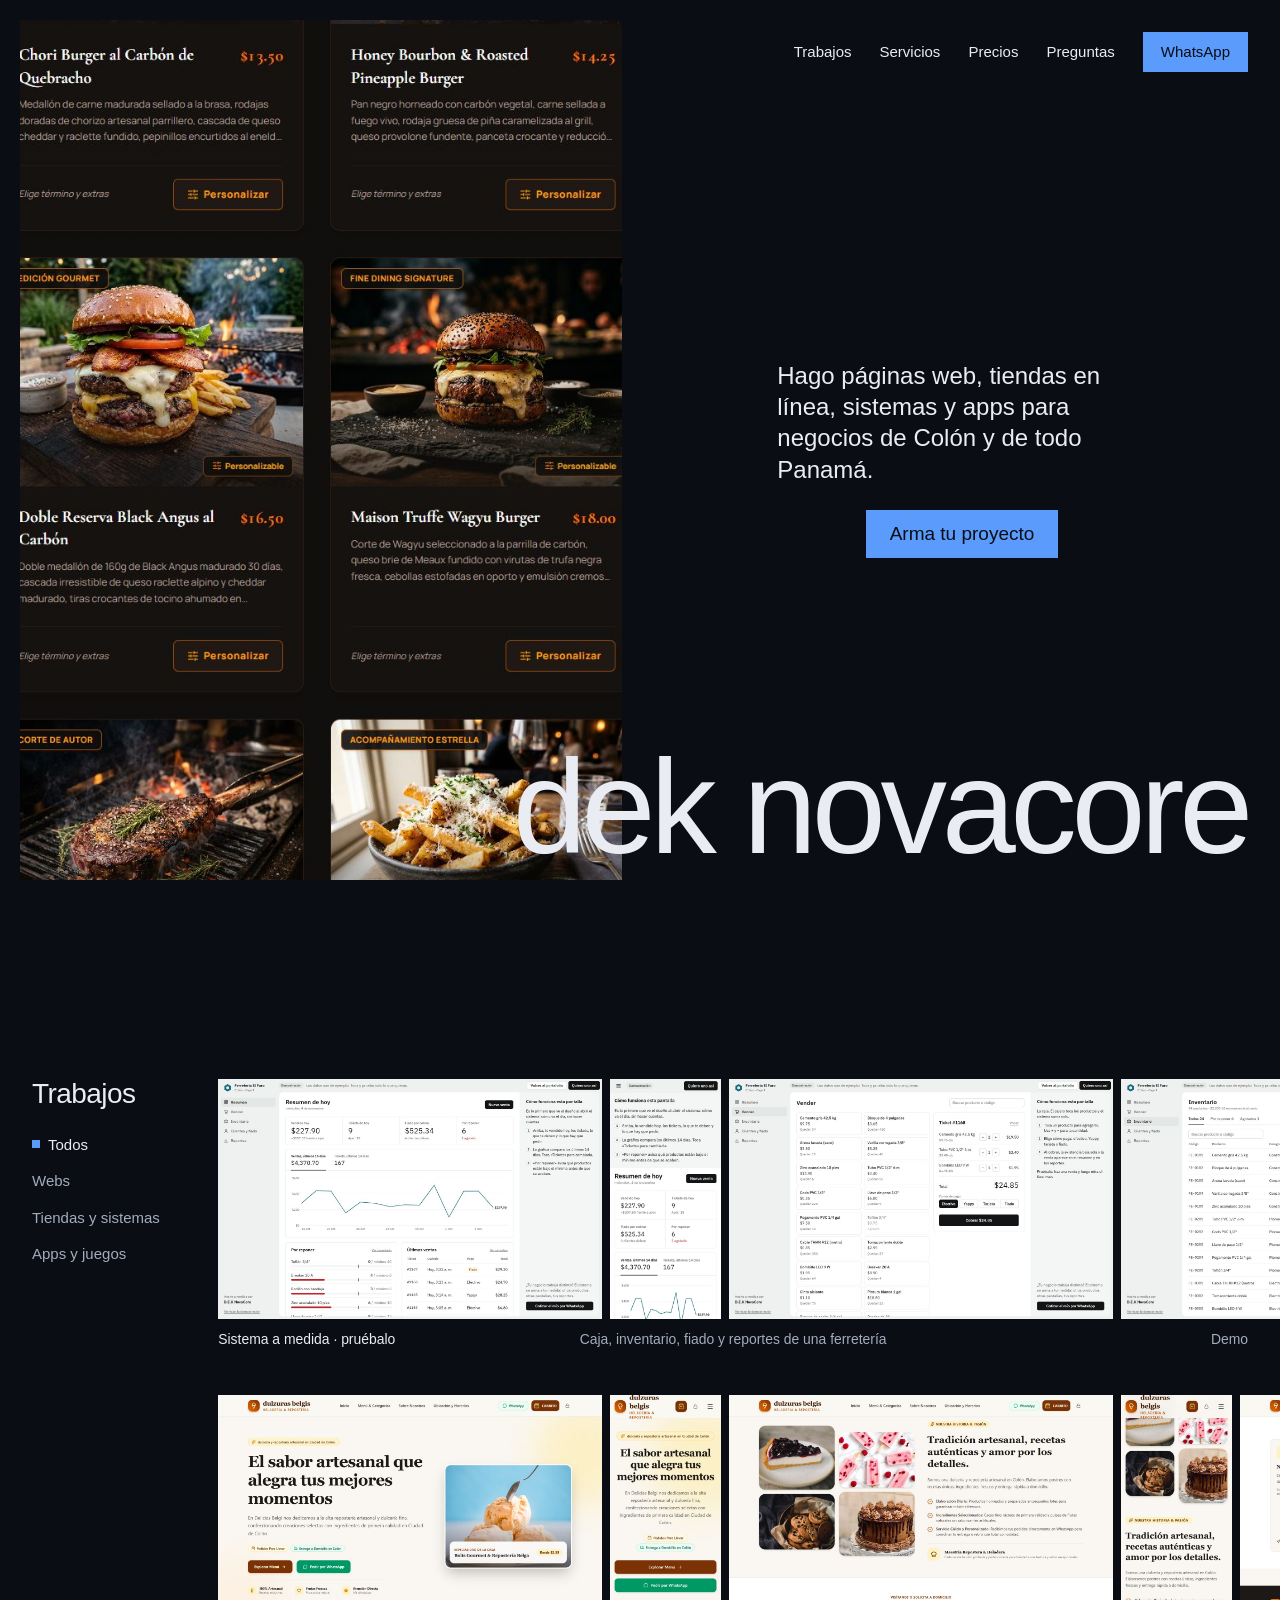
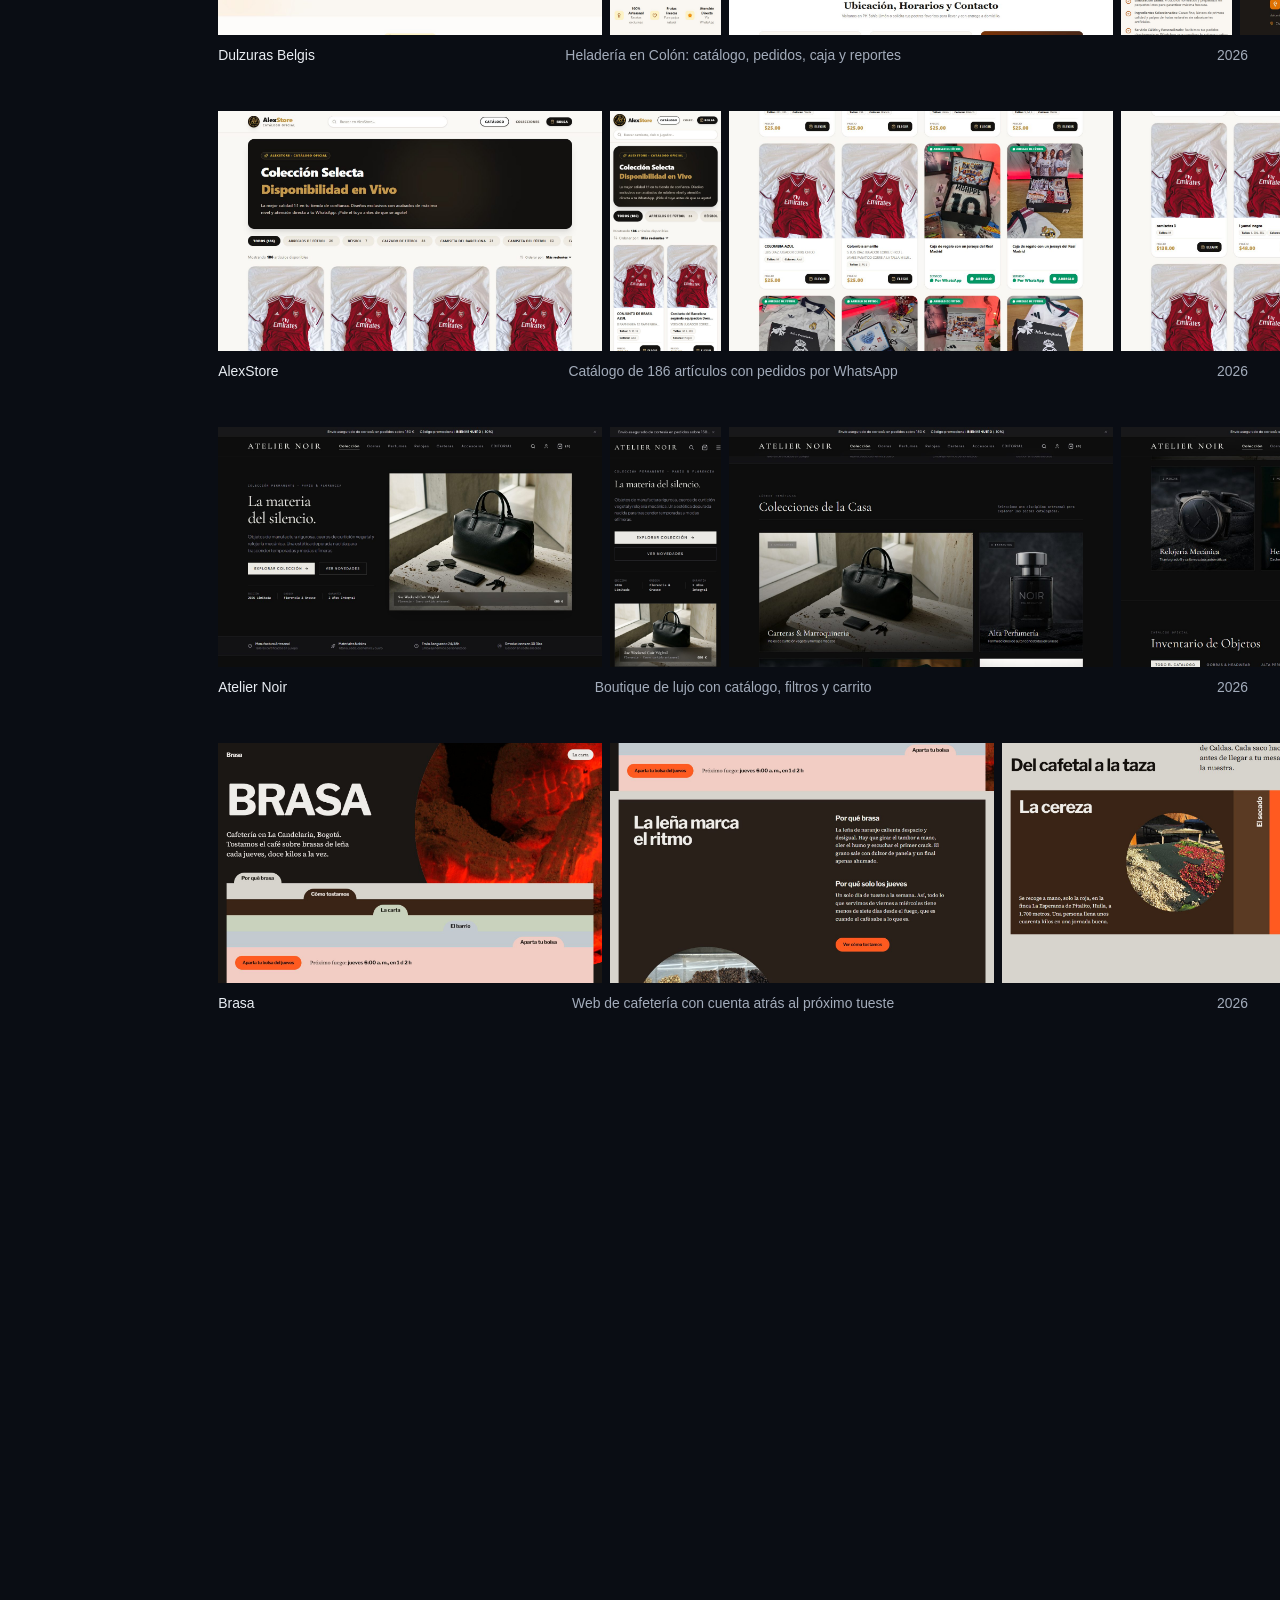
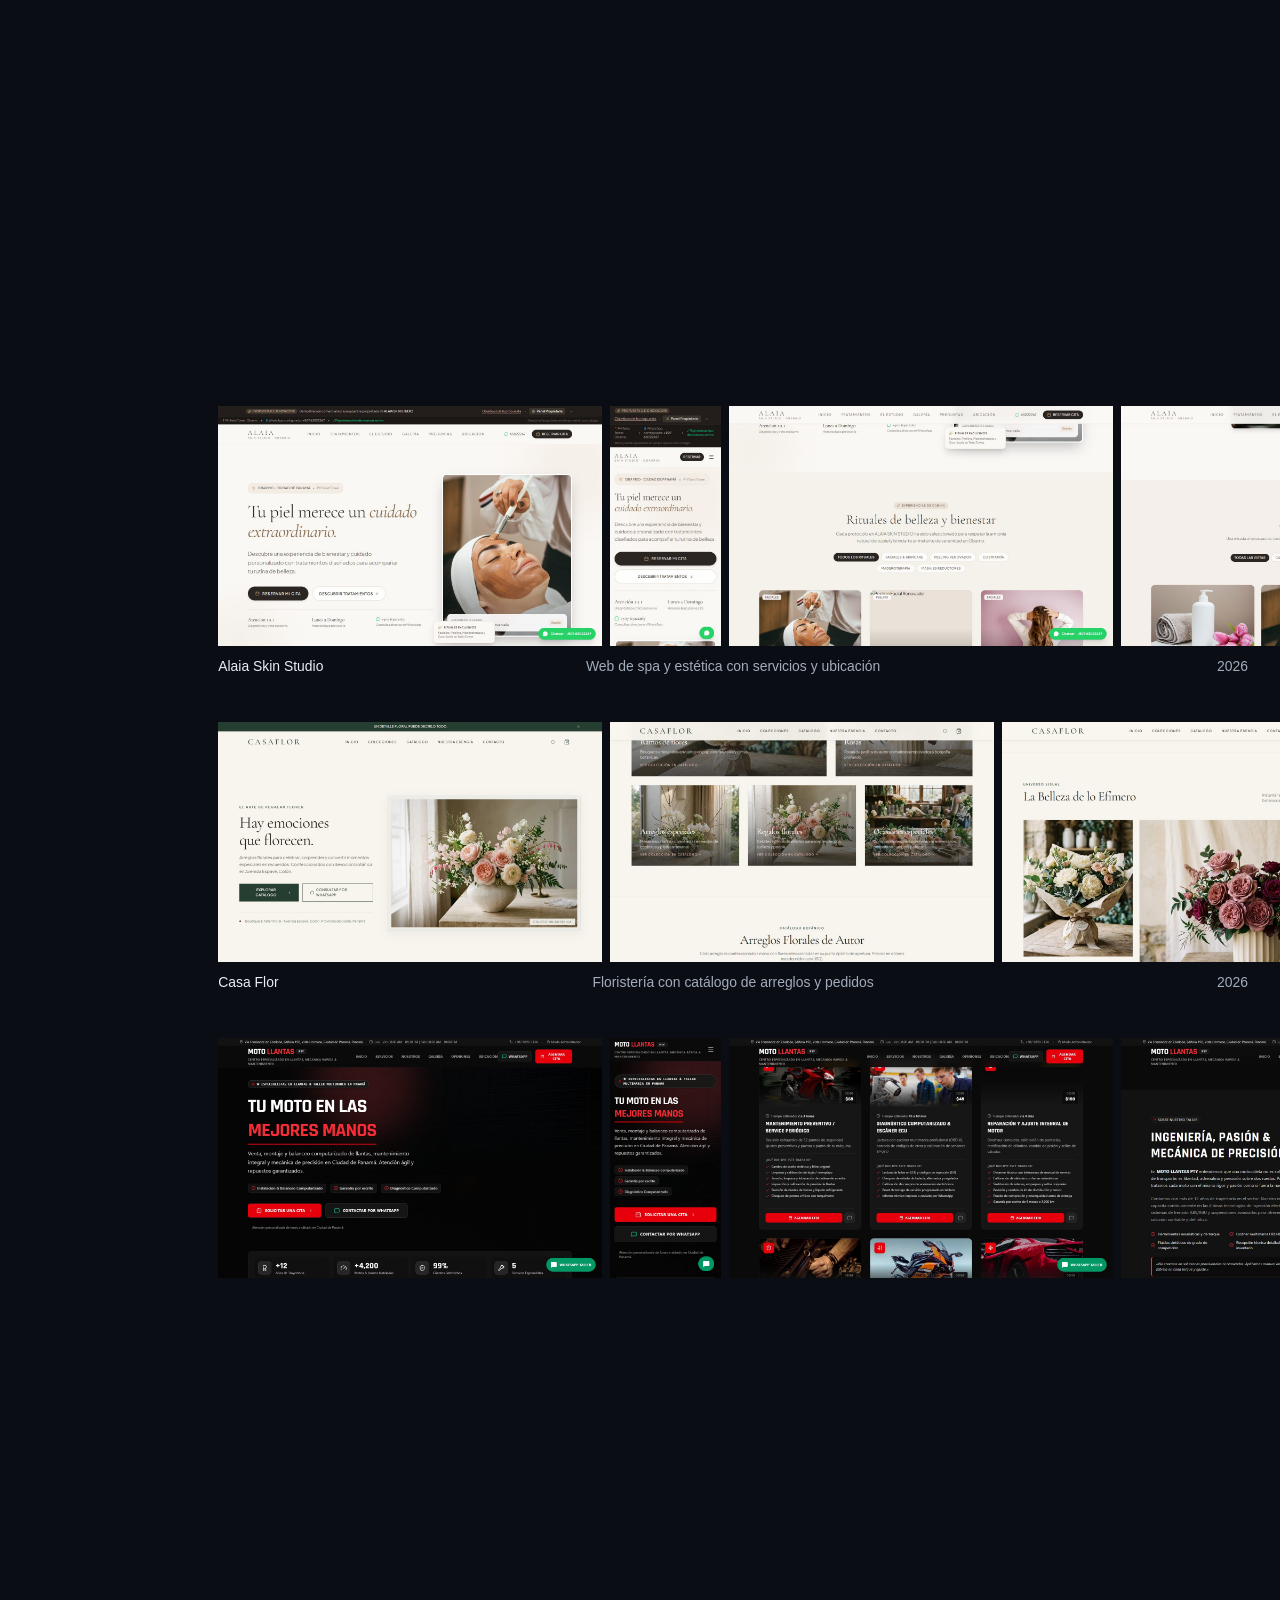
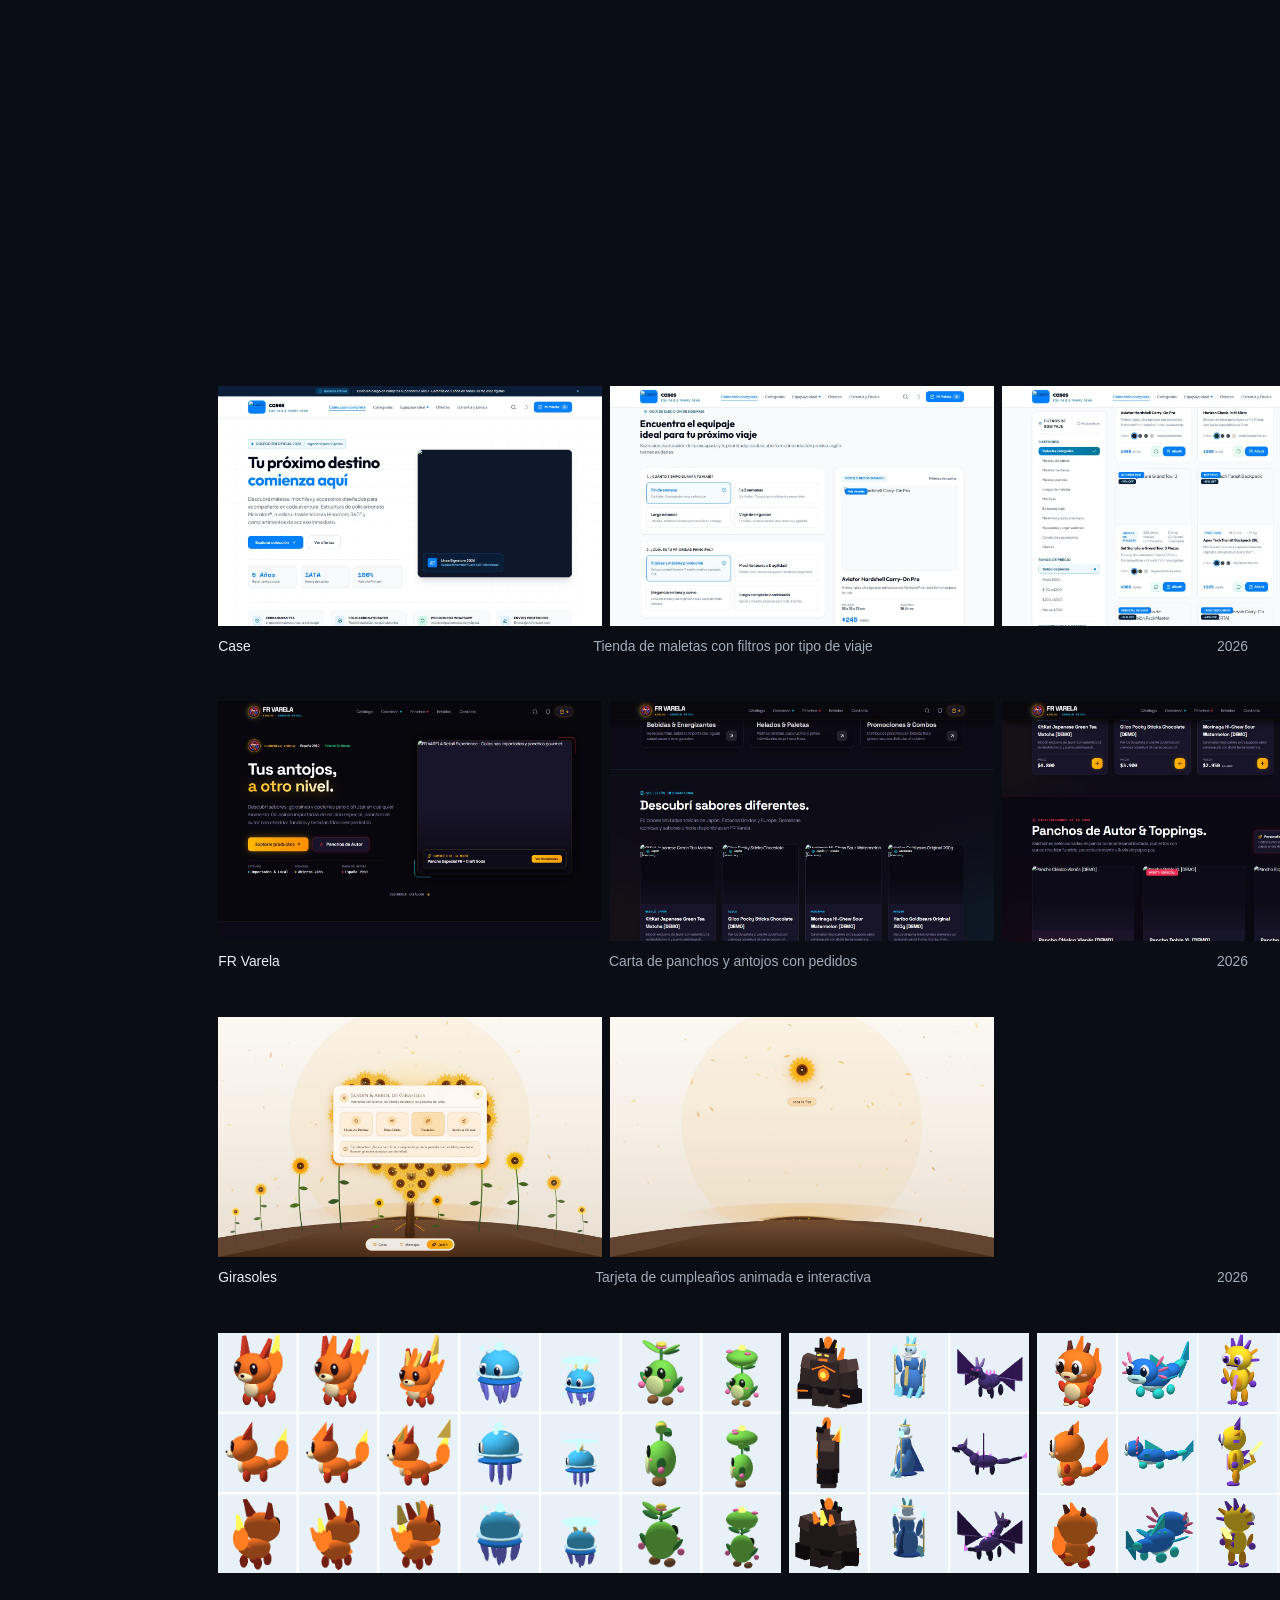
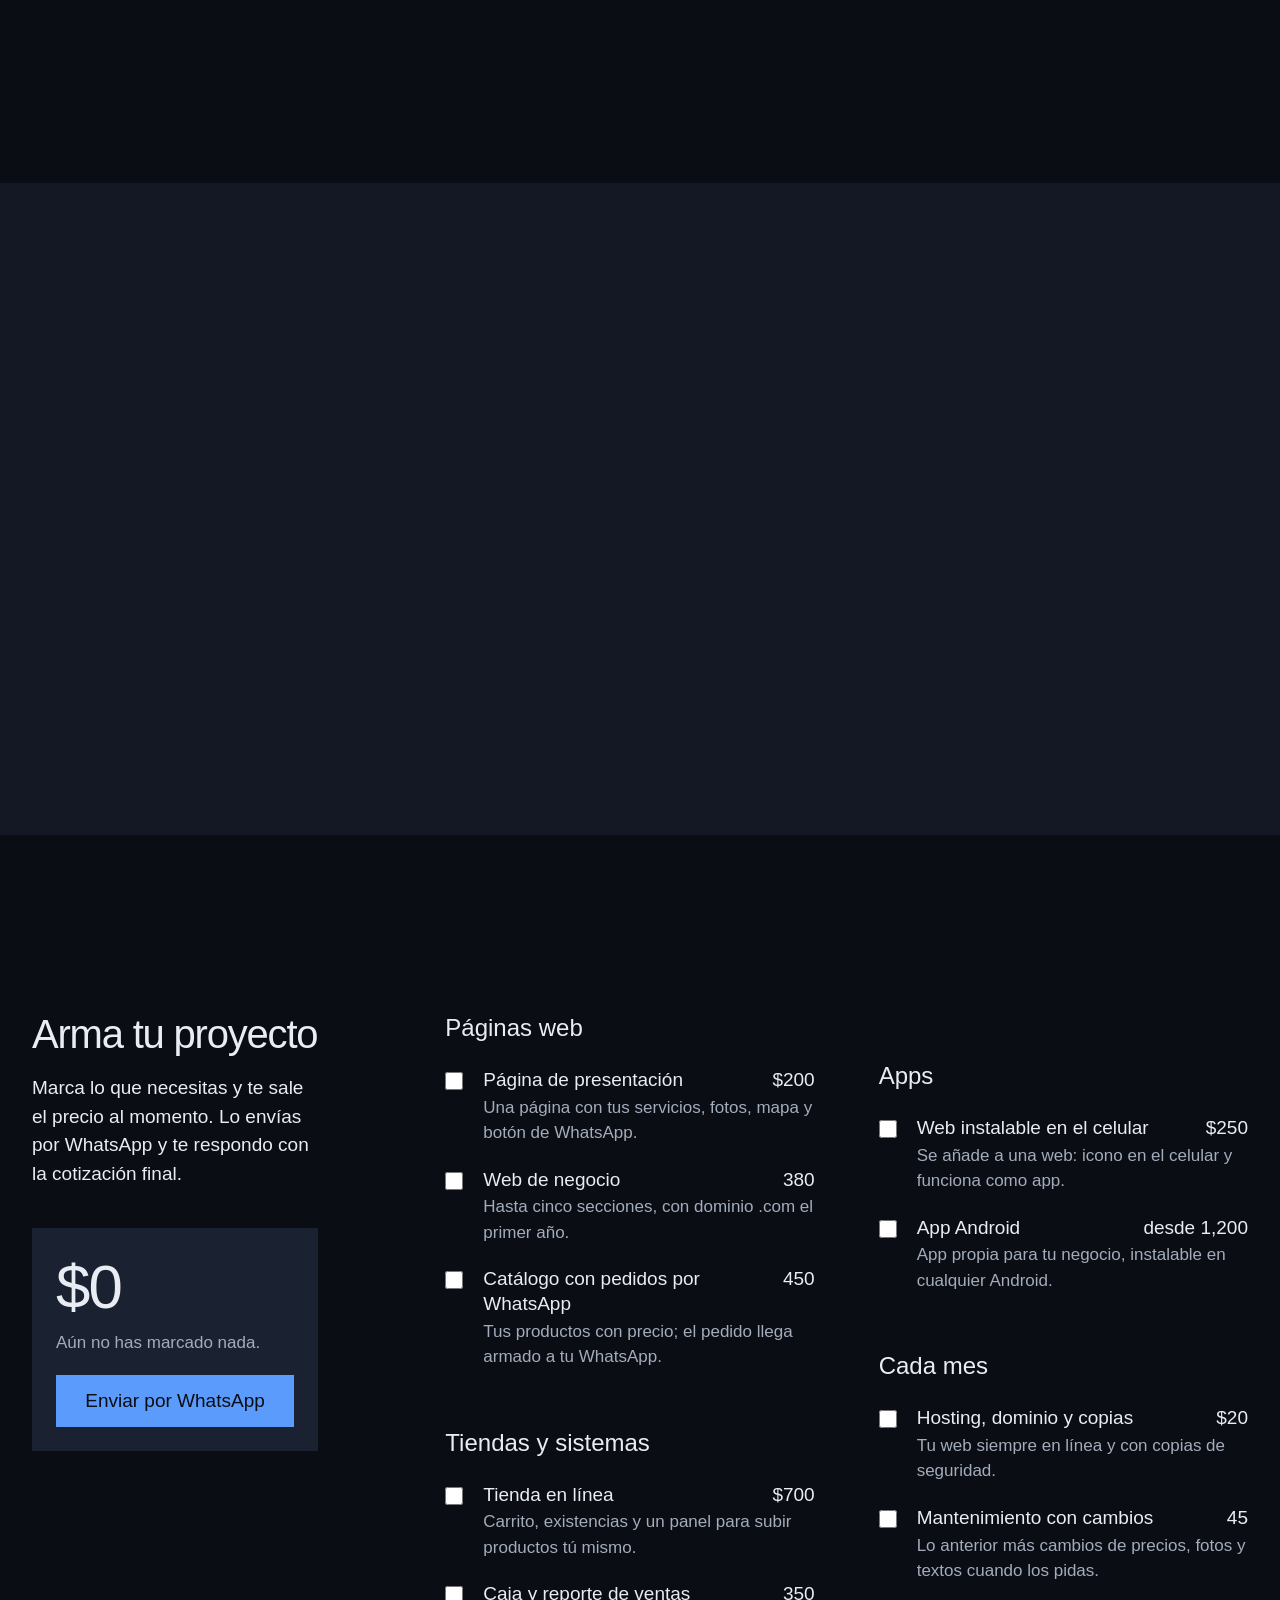
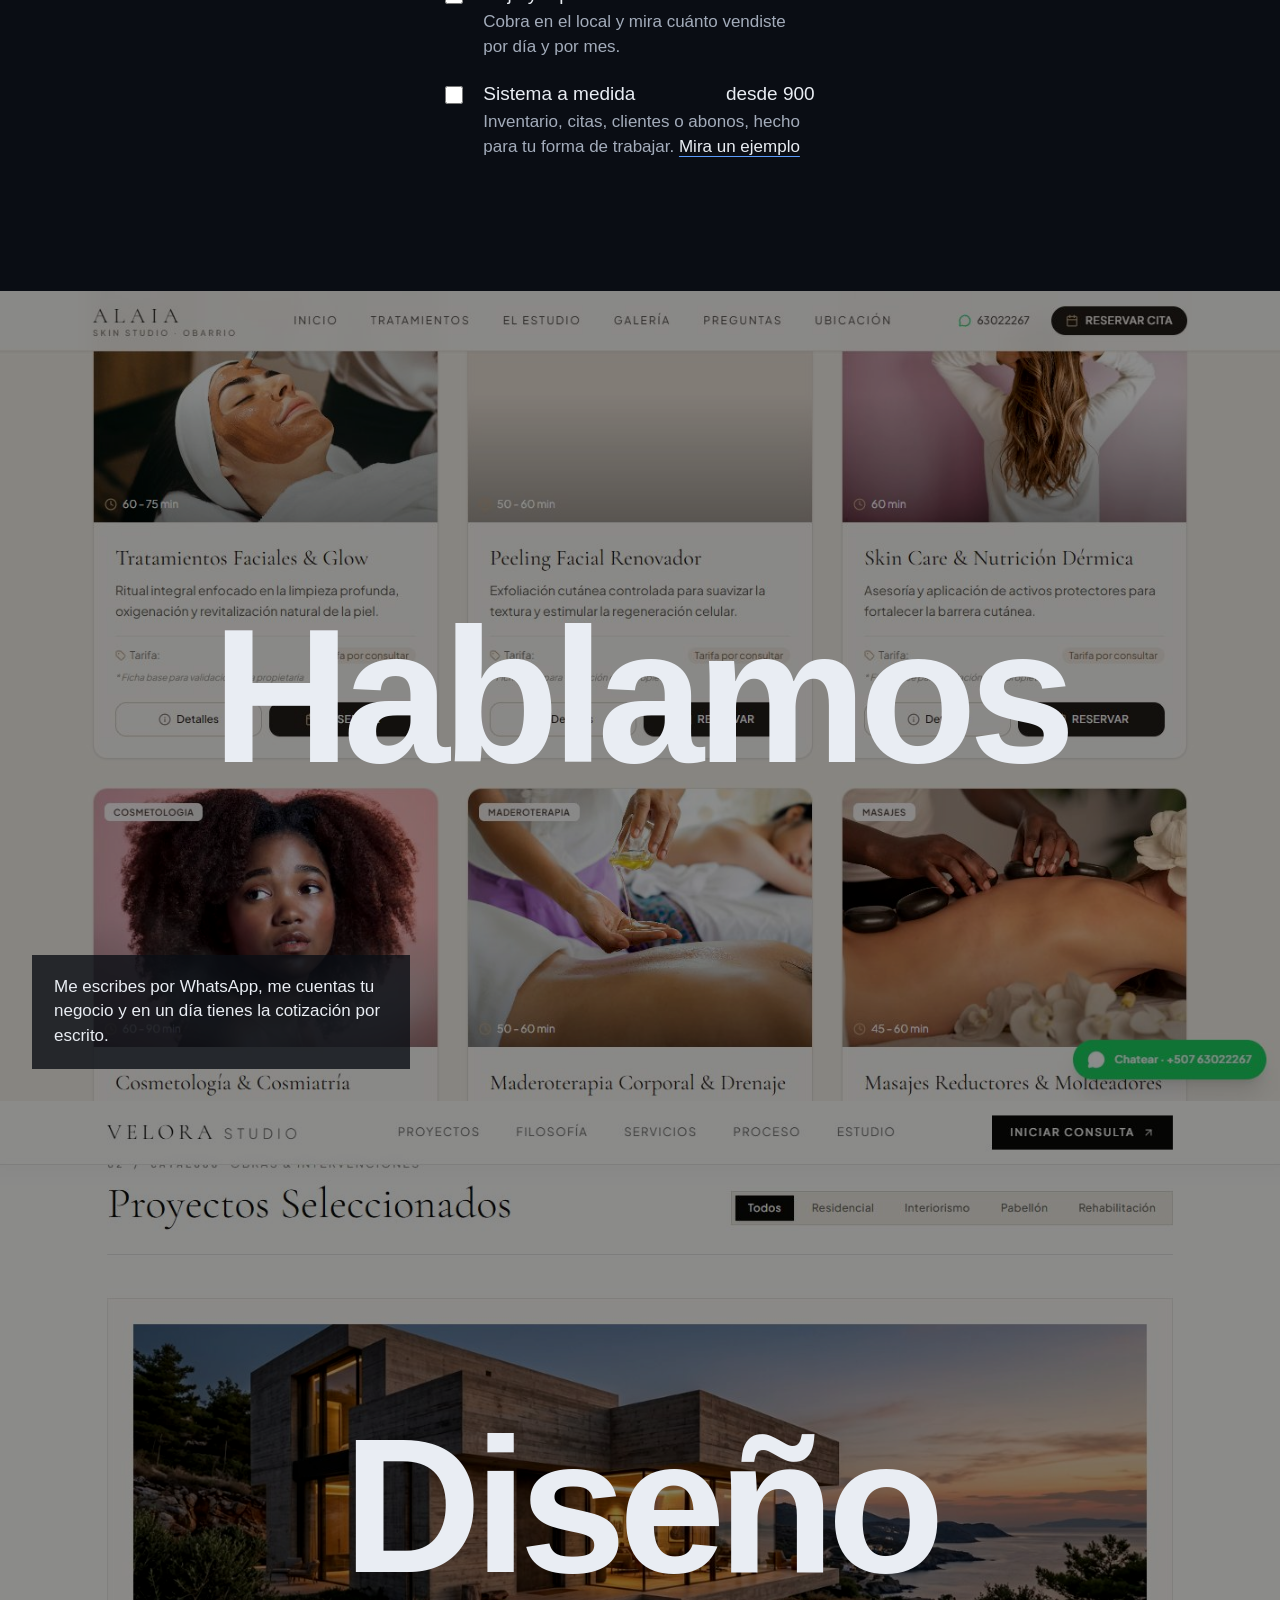
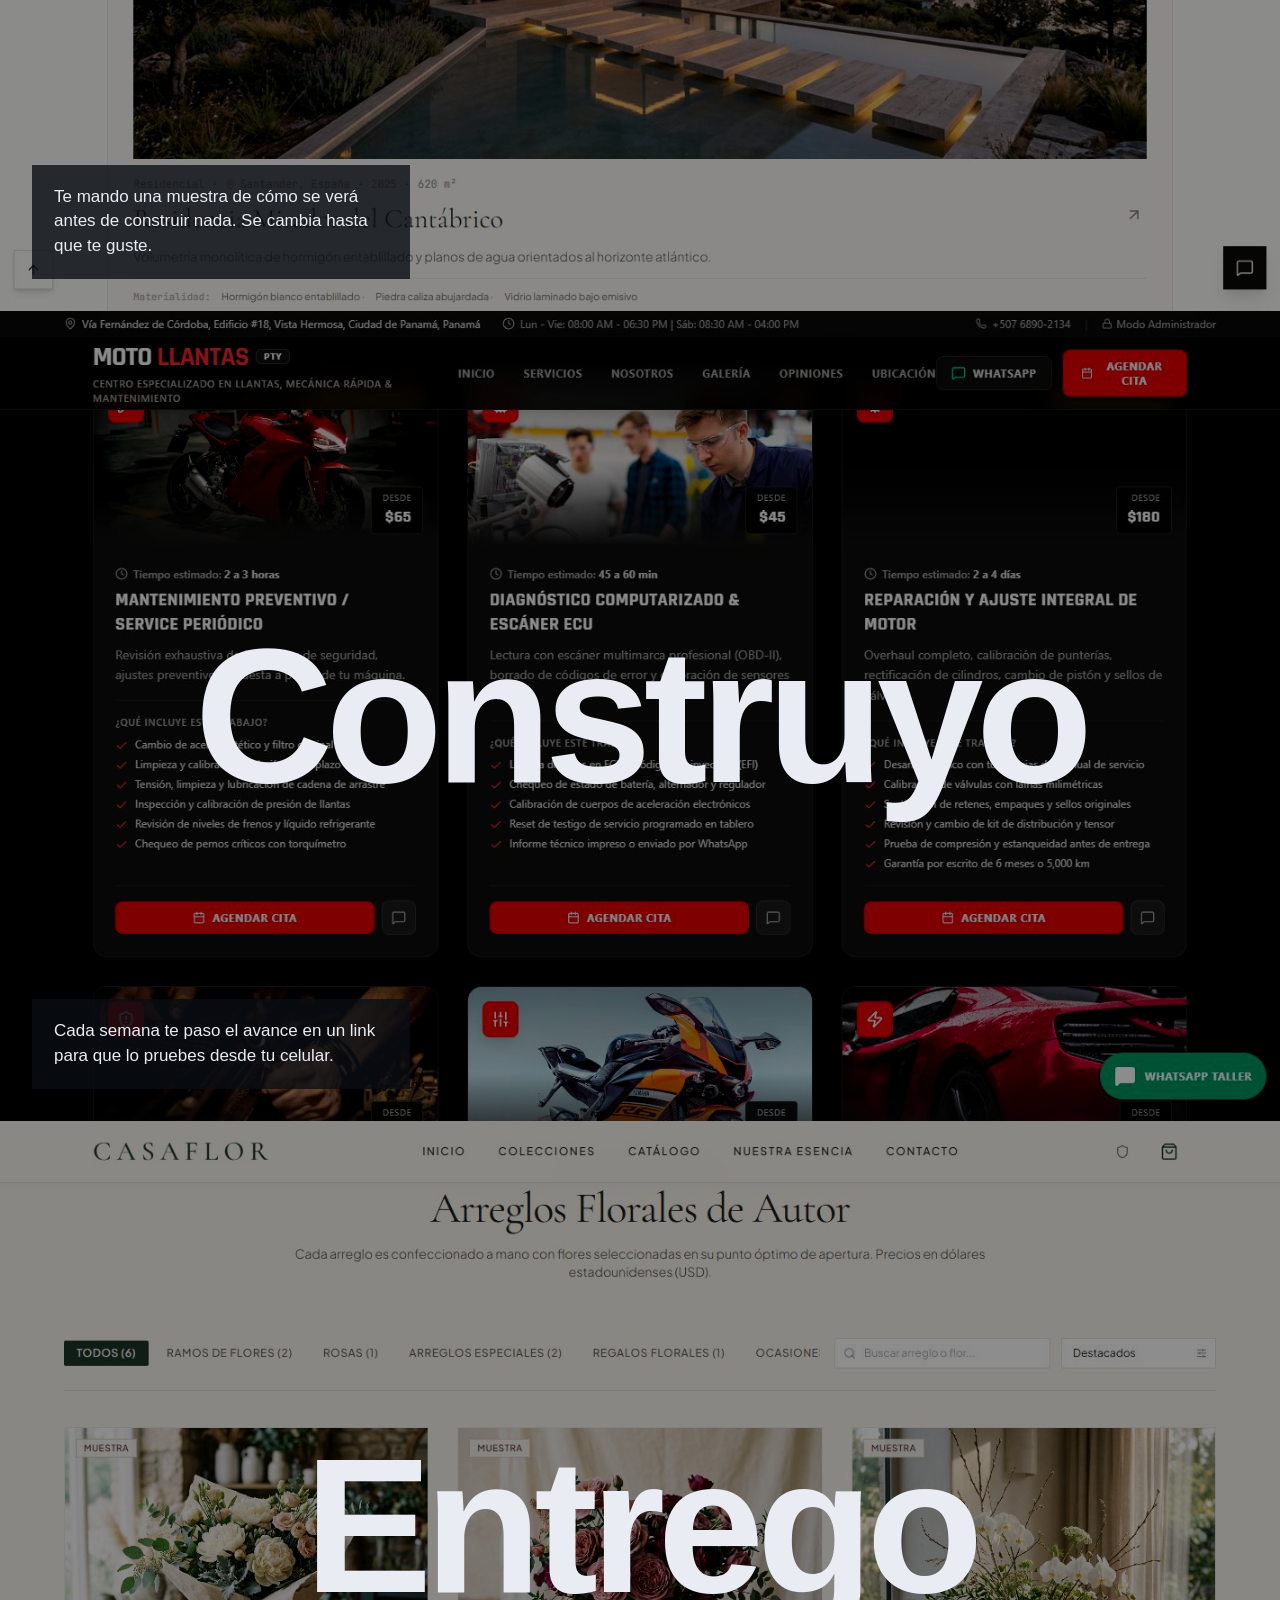
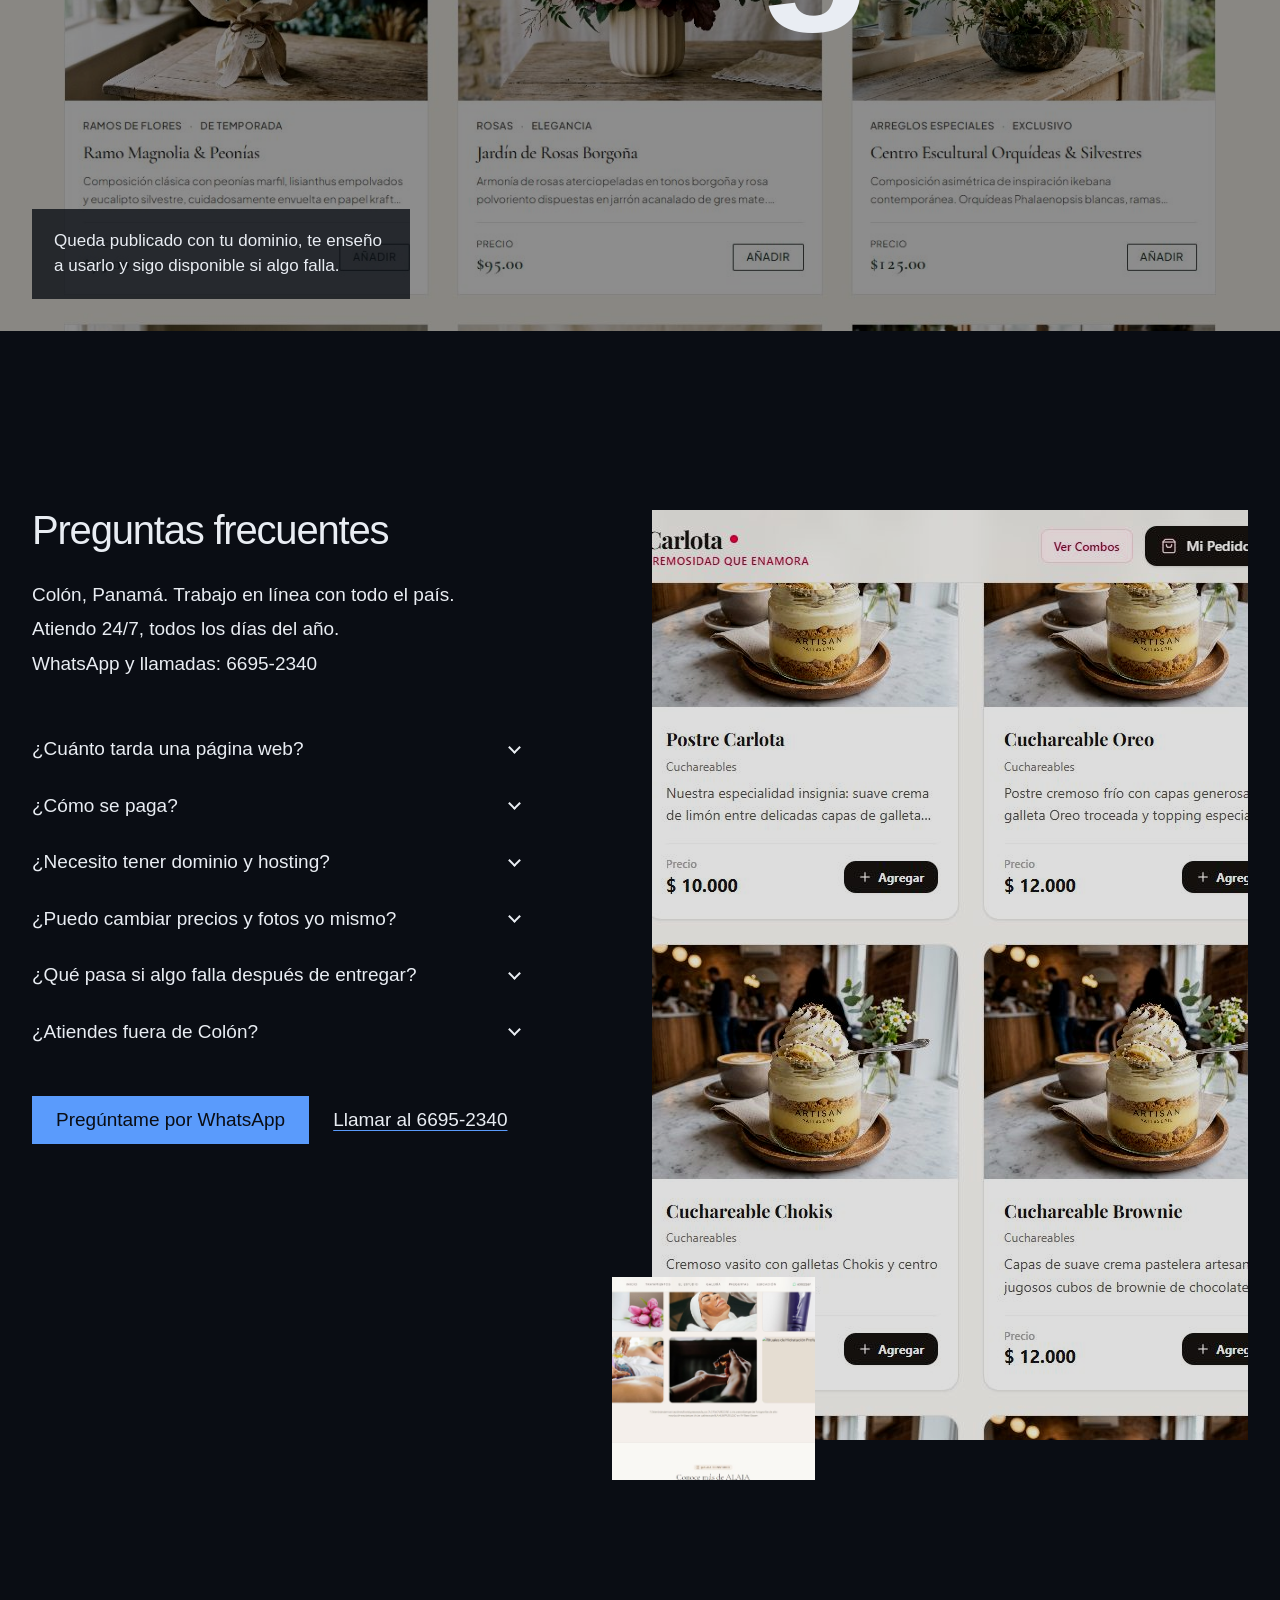
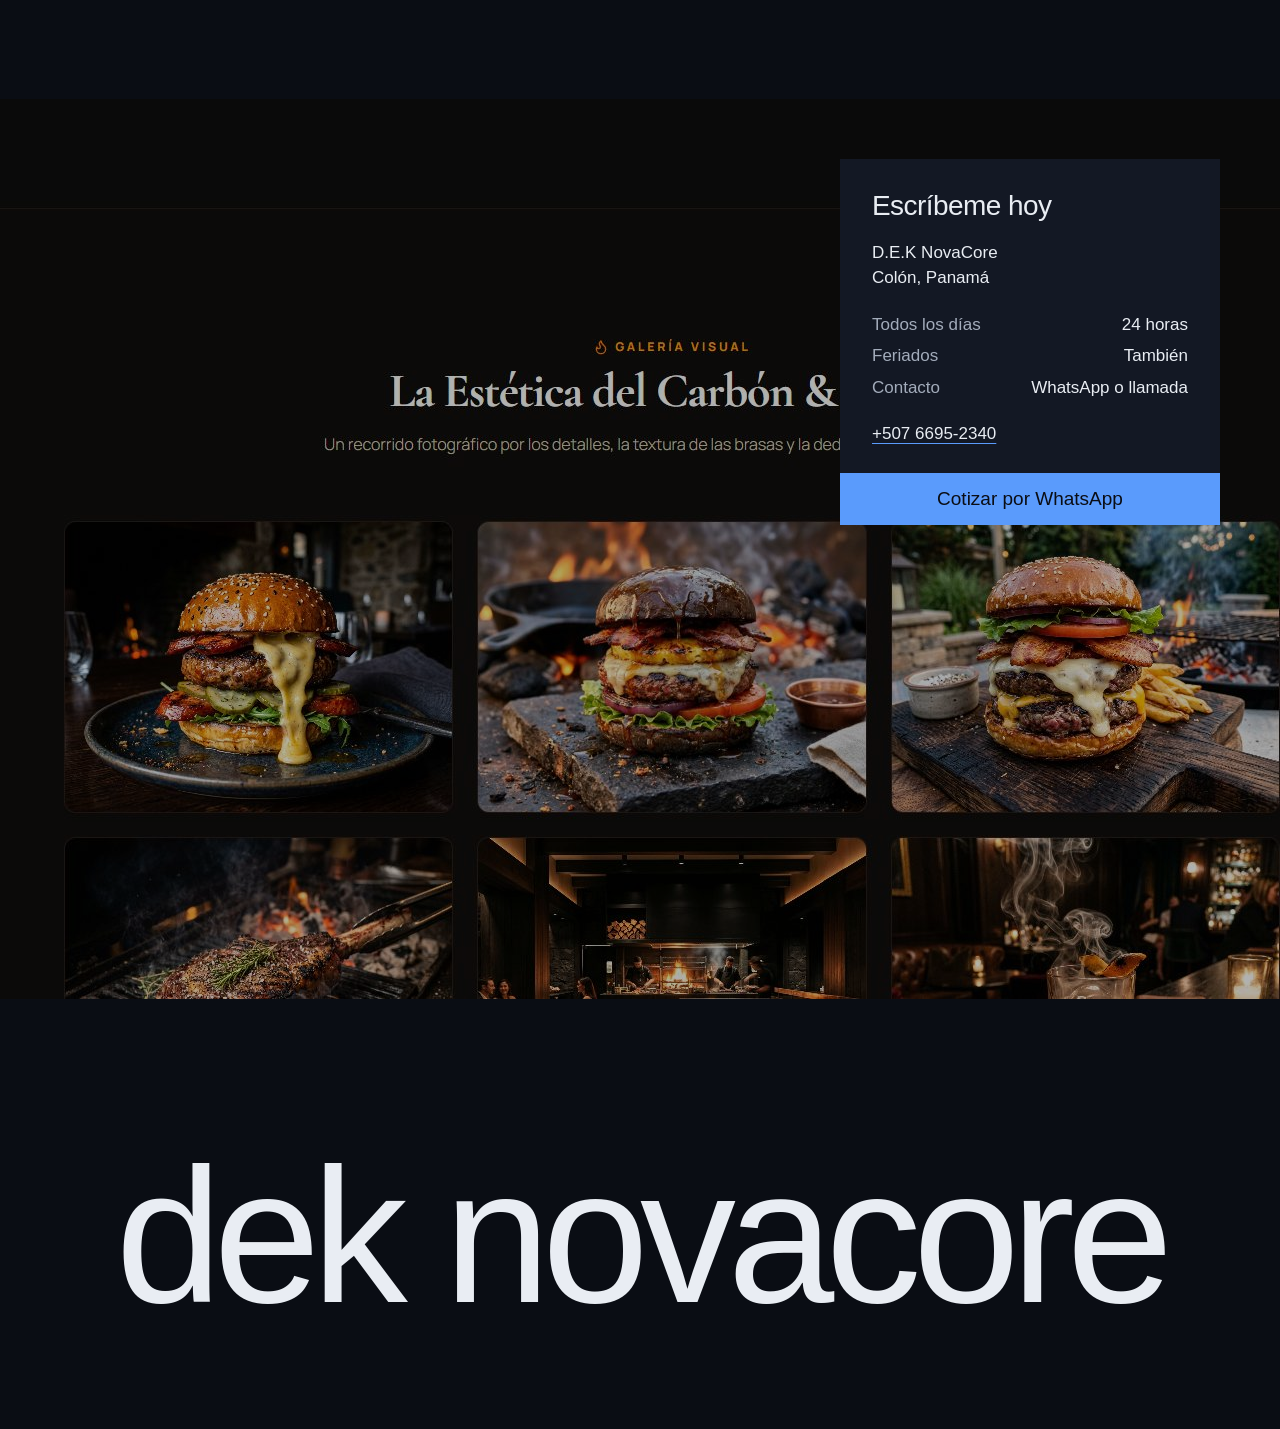
==== commit 9b709e17: "Quitar fotos del Canal y agregar trabajos de la otra cuenta Portada, pasos, preguntas y contacto aho" ====
--- a/index.html
+++ b/index.html
@@ -19,7 +19,7 @@
 
 <header class="hero" id="inicio">
   <figure class="hero-foto">
-    <img src="assets/night-lock-panoramio-xeon.jpg" width="1920" height="1440" alt="Esclusas del Canal de Panamá de noche, con las luces reflejadas en el agua">
+    <img src="assets/portada-hamburguesas.jpg" width="820" height="1040" alt="Menú digital de Hamburguesas al Carbón, una de mis webs, con fotos de las hamburguesas y sus precios">
   </figure>
 
   <nav class="nav" aria-label="Principal">
@@ -101,6 +101,97 @@
         <img src="assets/trabajos/brasa-10.jpg" width="304" height="190" alt="Formulario para apartar una bolsa de café" loading="lazy">
       </a>
       <p class="tira-pie"><span>Brasa</span><span class="desc">Web de cafetería con cuenta atrás al próximo tueste</span><span>2026</span></p>
+    </article>
+    <article class="tira" data-tipo="sistema web">
+      <a class="tira-fotos" href="https://hamburguesas-al-carb-n-snowy.vercel.app" target="_blank" rel="noopener" aria-label="Abrir Hamburguesas al Carbón">
+        <img src="assets/trabajos/hambur-01.jpg" width="304" height="190" alt="Portada de Hamburguesas al Carbón" loading="lazy">
+        <img class="movil" src="assets/trabajos/hamburm-01.jpg" width="88" height="190" alt="Hamburguesas al Carbón en el celular" loading="lazy">
+        <img src="assets/trabajos/hambur-04.jpg" width="304" height="190" alt="Creaciones icónicas con foto y precio" loading="lazy">
+        <img src="assets/trabajos/hambur-06.jpg" width="304" height="190" alt="Menú digital al carbón" loading="lazy">
+        <img src="assets/trabajos/hambur-10.jpg" width="304" height="190" alt="Galería de fotos de la hamburguesería" loading="lazy">
+      </a>
+      <p class="tira-pie"><span>Hamburguesas al Carbón</span><span class="desc">Menú digital de hamburguesería con pedidos por WhatsApp</span><span>2026</span></p>
+    </article>
+    <article class="tira" data-tipo="sistema web">
+      <a class="tira-fotos" href="https://delicias-a-de-rose.vercel.app" target="_blank" rel="noopener" aria-label="Abrir Delicias Ade">
+        <img src="assets/trabajos/adeli-01.jpg" width="304" height="190" alt="Portada del restaurante Delicias Ade" loading="lazy">
+        <img class="movil" src="assets/trabajos/adelim-01.jpg" width="88" height="190" alt="Delicias Ade en el celular" loading="lazy">
+        <img src="assets/trabajos/adeli-02.jpg" width="304" height="190" alt="Selección gastronómica por categorías" loading="lazy">
+        <img src="assets/trabajos/adeli-05.jpg" width="304" height="190" alt="Sección de pescados" loading="lazy">
+        <img src="assets/trabajos/adeli-11.jpg" width="304" height="190" alt="Sección de pollo" loading="lazy">
+      </a>
+      <p class="tira-pie"><span>Delicias Ade</span><span class="desc">Carta de restaurante costero con pedido en línea</span><span>2026</span></p>
+    </article>
+    <article class="tira" data-tipo="web">
+      <a class="tira-fotos" href="https://github.com/edwincedexab4356-boop/velora" target="_blank" rel="noopener" aria-label="Ver Velora Studio">
+        <img src="assets/trabajos/velora-01.jpg" width="304" height="190" alt="Portada de Velora Studio" loading="lazy">
+        <img class="movil" src="assets/trabajos/veloram-01.jpg" width="88" height="190" alt="Velora Studio en el celular" loading="lazy">
+        <img src="assets/trabajos/velora-05.jpg" width="304" height="190" alt="Proyectos seleccionados con fotos" loading="lazy">
+        <img src="assets/trabajos/velora-06.jpg" width="304" height="190" alt="Ficha de proyecto de Velora Studio" loading="lazy">
+      </a>
+      <p class="tira-pie"><span>Velora Studio</span><span class="desc">Web de estudio de arquitectura e interiorismo</span><span>2026</span></p>
+    </article>
+    <article class="tira" data-tipo="web">
+      <a class="tira-fotos" href="https://github.com/edwincedexab4356-boop/alaia" target="_blank" rel="noopener" aria-label="Ver Alaia Skin Studio">
+        <img src="assets/trabajos/alaia-01.jpg" width="304" height="190" alt="Portada de Alaia Skin Studio" loading="lazy">
+        <img class="movil" src="assets/trabajos/alaiam-01.jpg" width="88" height="190" alt="Alaia Skin Studio en el celular" loading="lazy">
+        <img src="assets/trabajos/alaia-02.jpg" width="304" height="190" alt="Rituales de belleza y bienestar" loading="lazy">
+        <img src="assets/trabajos/alaia-06.jpg" width="304" height="190" alt="Galería visual del spa" loading="lazy">
+      </a>
+      <p class="tira-pie"><span>Alaia Skin Studio</span><span class="desc">Web de spa y estética con servicios y ubicación</span><span>2026</span></p>
+    </article>
+    <article class="tira" data-tipo="sistema web">
+      <a class="tira-fotos" href="https://casa-flor-sage.vercel.app" target="_blank" rel="noopener" aria-label="Abrir Casa Flor">
+        <img src="assets/trabajos/casaflor-01.jpg" width="304" height="190" alt="Portada de la floristería Casa Flor" loading="lazy">
+        <img src="assets/trabajos/casaflor-03.jpg" width="304" height="190" alt="Arreglos florales de autor" loading="lazy">
+        <img src="assets/trabajos/casaflor-07.jpg" width="304" height="190" alt="La belleza de lo efímero" loading="lazy">
+        <img src="assets/trabajos/casaflor-09.jpg" width="304" height="190" alt="Detalle floral de Casa Flor" loading="lazy">
+      </a>
+      <p class="tira-pie"><span>Casa Flor</span><span class="desc">Floristería con catálogo de arreglos y pedidos</span><span>2026</span></p>
+    </article>
+    <article class="tira" data-tipo="sistema web">
+      <a class="tira-fotos" href="https://github.com/edwincedexab4356-boop/moto-llantas" target="_blank" rel="noopener" aria-label="Ver Apex Moto">
+        <img src="assets/trabajos/moto-01.jpg" width="304" height="190" alt="Portada del taller Apex Moto" loading="lazy">
+        <img class="movil" src="assets/trabajos/motom-01.jpg" width="88" height="190" alt="Apex Moto en el celular" loading="lazy">
+        <img src="assets/trabajos/moto-03.jpg" width="304" height="190" alt="Servicios del taller" loading="lazy">
+        <img src="assets/trabajos/moto-06.jpg" width="304" height="190" alt="Ingeniería y mecánica de precisión" loading="lazy">
+        <img src="assets/trabajos/moto-09.jpg" width="304" height="190" alt="Agenda la cita para tu moto" loading="lazy">
+      </a>
+      <p class="tira-pie"><span>Apex Moto</span><span class="desc">Taller de motos con servicios y citas en línea</span><span>2026</span></p>
+    </article>
+    <article class="tira" data-tipo="sistema web">
+      <a class="tira-fotos" href="https://github.com/edwincedexab4356-boop/carlota.carlota" target="_blank" rel="noopener" aria-label="Ver Carlota">
+        <img src="assets/trabajos/carlota-01.jpg" width="304" height="190" alt="Portada del catálogo de Carlota" loading="lazy">
+        <img class="movil" src="assets/trabajos/carlotam-01.jpg" width="88" height="190" alt="Carlota en el celular" loading="lazy">
+        <img src="assets/trabajos/carlota-03.jpg" width="304" height="190" alt="Fresas con crema con precio" loading="lazy">
+        <img src="assets/trabajos/carlota-05.jpg" width="304" height="190" alt="Cuchareables y waffles" loading="lazy">
+      </a>
+      <p class="tira-pie"><span>Carlota</span><span class="desc">Catálogo de postres con carrito y pedido</span><span>2026</span></p>
+    </article>
+    <article class="tira" data-tipo="sistema">
+      <a class="tira-fotos" href="https://celular-center-eight.vercel.app" target="_blank" rel="noopener" aria-label="Abrir Celular Center">
+        <img src="assets/trabajos/celular-01.jpg" width="304" height="190" alt="Portada de Celular Center" loading="lazy">
+        <img class="movil" src="assets/trabajos/celularm-01.jpg" width="88" height="190" alt="Celular Center en el celular" loading="lazy">
+        <img src="assets/trabajos/celular-02.jpg" width="304" height="190" alt="Celulares con precio" loading="lazy">
+        <img src="assets/trabajos/celular-06.jpg" width="304" height="190" alt="La tienda de Celular Center" loading="lazy">
+      </a>
+      <p class="tira-pie"><span>Celular Center</span><span class="desc">Tienda de celulares y accesorios con catálogo</span><span>2026</span></p>
+    </article>
+    <article class="tira" data-tipo="sistema">
+      <a class="tira-fotos" href="https://case-case-kappa.vercel.app" target="_blank" rel="noopener" aria-label="Abrir Case">
+        <img src="assets/trabajos/case-01.jpg" width="304" height="190" alt="Portada de la tienda Case" loading="lazy">
+        <img src="assets/trabajos/case-03.jpg" width="304" height="190" alt="Buscador de equipaje por viaje" loading="lazy">
+        <img src="assets/trabajos/case-05.jpg" width="304" height="190" alt="Catálogo de maletas con filtros" loading="lazy">
+      </a>
+      <p class="tira-pie"><span>Case</span><span class="desc">Tienda de maletas con filtros por tipo de viaje</span><span>2026</span></p>
+    </article>
+    <article class="tira" data-tipo="sistema web">
+      <a class="tira-fotos" href="https://frvarela-kappa.vercel.app" target="_blank" rel="noopener" aria-label="Abrir FR Varela">
+        <img src="assets/trabajos/varela-01.jpg" width="304" height="190" alt="Portada de FR Varela" loading="lazy">
+        <img src="assets/trabajos/varela-03.jpg" width="304" height="190" alt="Sabores y categorías" loading="lazy">
+        <img src="assets/trabajos/varela-04.jpg" width="304" height="190" alt="Panchos de autor y toppings" loading="lazy">
+      </a>
+      <p class="tira-pie"><span>FR Varela</span><span class="desc">Carta de panchos y antojos con pedidos</span><span>2026</span></p>
     </article>
     <article class="tira" data-tipo="juego web">
       <div class="tira-fotos">
@@ -205,22 +296,22 @@
 <section class="pasos" aria-labelledby="t-pasos">
   <h2 id="t-pasos" class="sr">Cómo trabajamos</h2>
   <div class="panel">
-    <img src="assets/night-mules.jpg" width="1920" height="1280" alt="Locomotoras del Canal de Panamá iluminadas de noche junto a la esclusa" loading="lazy">
+    <img src="assets/paso-hablamos.jpg" width="1440" height="900" alt="Servicios de Alaia Skin Studio con sus fotos" loading="lazy">
     <div class="verbo-caja"><h3 class="verbo">Hablamos</h3></div>
     <p class="panel-texto">Me escribes por WhatsApp, me cuentas tu negocio y en un día tienes la cotización por escrito.</p>
   </div>
   <div class="panel">
-    <img src="assets/gatun-locks-showing-the-mule-locomotives-at.jpg" width="1920" height="1275" alt="Buque portacontenedores entrando en las esclusas de Gatún, en Colón" loading="lazy">
+    <img src="assets/paso-diseno.jpg" width="1440" height="900" alt="Proyectos seleccionados de Velora Studio" loading="lazy">
     <div class="verbo-caja"><h3 class="verbo">Diseño</h3></div>
     <p class="panel-texto">Te mando una muestra de cómo se verá antes de construir nada. Se cambia hasta que te guste.</p>
   </div>
   <div class="panel">
-    <img src="assets/colon-container-port-3169906461.jpg" width="1050" height="606" alt="Grúas y contenedores en el puerto de Colón" loading="lazy">
+    <img src="assets/paso-construyo.jpg" width="1440" height="900" alt="Servicios del taller Apex Moto" loading="lazy">
     <div class="verbo-caja"><h3 class="verbo">Construyo</h3></div>
     <p class="panel-texto">Cada semana te paso el avance en un link para que lo pruebes desde tu celular.</p>
   </div>
   <div class="panel">
-    <img src="assets/agua-clara-locks-09-2019-0822.jpg" width="1920" height="1280" alt="Buque en las esclusas de Agua Clara con el Puente Atlántico al fondo, en Colón" loading="lazy">
+    <img src="assets/paso-entrego.jpg" width="1440" height="900" alt="Catálogo de arreglos florales de Casa Flor" loading="lazy">
     <div class="verbo-caja"><h3 class="verbo">Entrego</h3></div>
     <p class="panel-texto">Queda publicado con tu dominio, te enseño a usarlo y sigo disponible si algo falla.</p>
   </div>
@@ -264,13 +355,13 @@
     </div>
   </div>
   <div class="preguntas-fotos">
-    <img class="alta" src="assets/oil-tanker-stride-in-colon-panama-2016.jpg" width="1920" height="948" alt="Buque tanque rojo atracado en Colón, con la selva detrás" loading="lazy">
-    <video class="cuadrada" src="assets/panama-canal-at-miraflores-locks.webm" poster="assets/panama-canal-at-miraflores-locks-poster.jpg" width="800" height="480" muted loop playsinline autoplay preload="none" aria-label="Un buque avanza por las esclusas de Miraflores del Canal de Panamá"></video>
+    <img class="alta" src="assets/preguntas-carlota.jpg" width="700" height="930" alt="Catálogo de postres de Carlota con precios y botón para agregar" loading="lazy">
+    <img class="cuadrada" src="assets/preguntas-alaia.jpg" width="1440" height="900" alt="Galería de Alaia Skin Studio" loading="lazy">
   </div>
 </section>
 
 <section class="contacto" id="contacto" aria-labelledby="t-contacto">
-  <img class="contacto-foto" src="assets/night-mules.jpg" width="1920" height="1280" alt="El Canal de Panamá de noche" loading="lazy">
+  <img class="contacto-foto" src="assets/contacto-hamburguesas.jpg" width="1440" height="900" alt="Fotos de la web de Hamburguesas al Carbón" loading="lazy">
   <div class="tarjeta">
     <h2 id="t-contacto">Escríbeme hoy</h2>
     <p>D.E.K NovaCore<br>Colón, Panamá</p>
@@ -293,7 +384,6 @@
     <span class="pie-links"><a href="#trabajos">Trabajos</a><a href="#precios">Precios</a><a href="https://wa.me/50766952340" target="_blank" rel="noopener">WhatsApp</a></span>
     <span class="suave pie-der">© 2026 D.E.K NovaCore</span>
   </div>
-  <p class="creditos">Fotos vía Wikimedia Commons: <a href="https://commons.wikimedia.org/w/index.php?curid=45185827">«Night Lock»</a> de ---=XEON=---, <a href="https://creativecommons.org/licenses/by/3.0/">CC BY 3.0</a>; <a href="https://commons.wikimedia.org/w/index.php?curid=92135319">«Night Mules»</a> de David Brossard, <a href="https://creativecommons.org/licenses/by-sa/2.0/">CC BY-SA 2.0</a>; <a href="https://commons.wikimedia.org/w/index.php?curid=15985436">«Gatun locks showing the 'mule' locomotives at work»</a> de DeVerm, <a href="https://creativecommons.org/licenses/by-sa/3.0/">CC BY-SA 3.0</a>; <a href="https://commons.wikimedia.org/w/index.php?curid=54253461">«Colon – Container Port»</a> de Roger W, <a href="https://creativecommons.org/licenses/by-sa/2.0/">CC BY-SA 2.0</a>; <a href="https://commons.wikimedia.org/w/index.php?curid=82643323">«Agua Clara Locks 09 2019 0822»</a> de Mariordo (Mario Roberto Durán Ortiz), <a href="https://creativecommons.org/licenses/by-sa/4.0/">CC BY-SA 4.0</a>; <a href="https://commons.wikimedia.org/w/index.php?curid=133840673">«Oil Tanker Stride in Colon Panama 2016»</a> de Paul Harrison, <a href="https://creativecommons.org/licenses/by-sa/4.0/">CC BY-SA 4.0</a>; video <a href="https://commons.wikimedia.org/wiki/File:Panama_Canal_-_at_Miraflores_Locks.webm">«Panama Canal – at Miraflores Locks»</a> de Aude, <a href="https://creativecommons.org/licenses/by-sa/3.0">CC BY-SA 3.0</a>.</p>
 </footer>
 
 <script src="main.js" defer></script>
--- a/styles.css
+++ b/styles.css
@@ -385,8 +385,6 @@
 .pie-links a { text-decoration: none; transition: color 160ms var(--ease); }
 .pie-links a:hover { color: var(--accent-hover); }
 .pie-der { text-align: right; }
-.creditos { margin-top: 24px; font-size: 15px; color: var(--muted); max-width: 60ch; }
-.creditos a { color: var(--ink); }
 
 /* ---------- Movimiento ---------- */
 .js .rev { opacity: 0; transform: translateY(24px); }
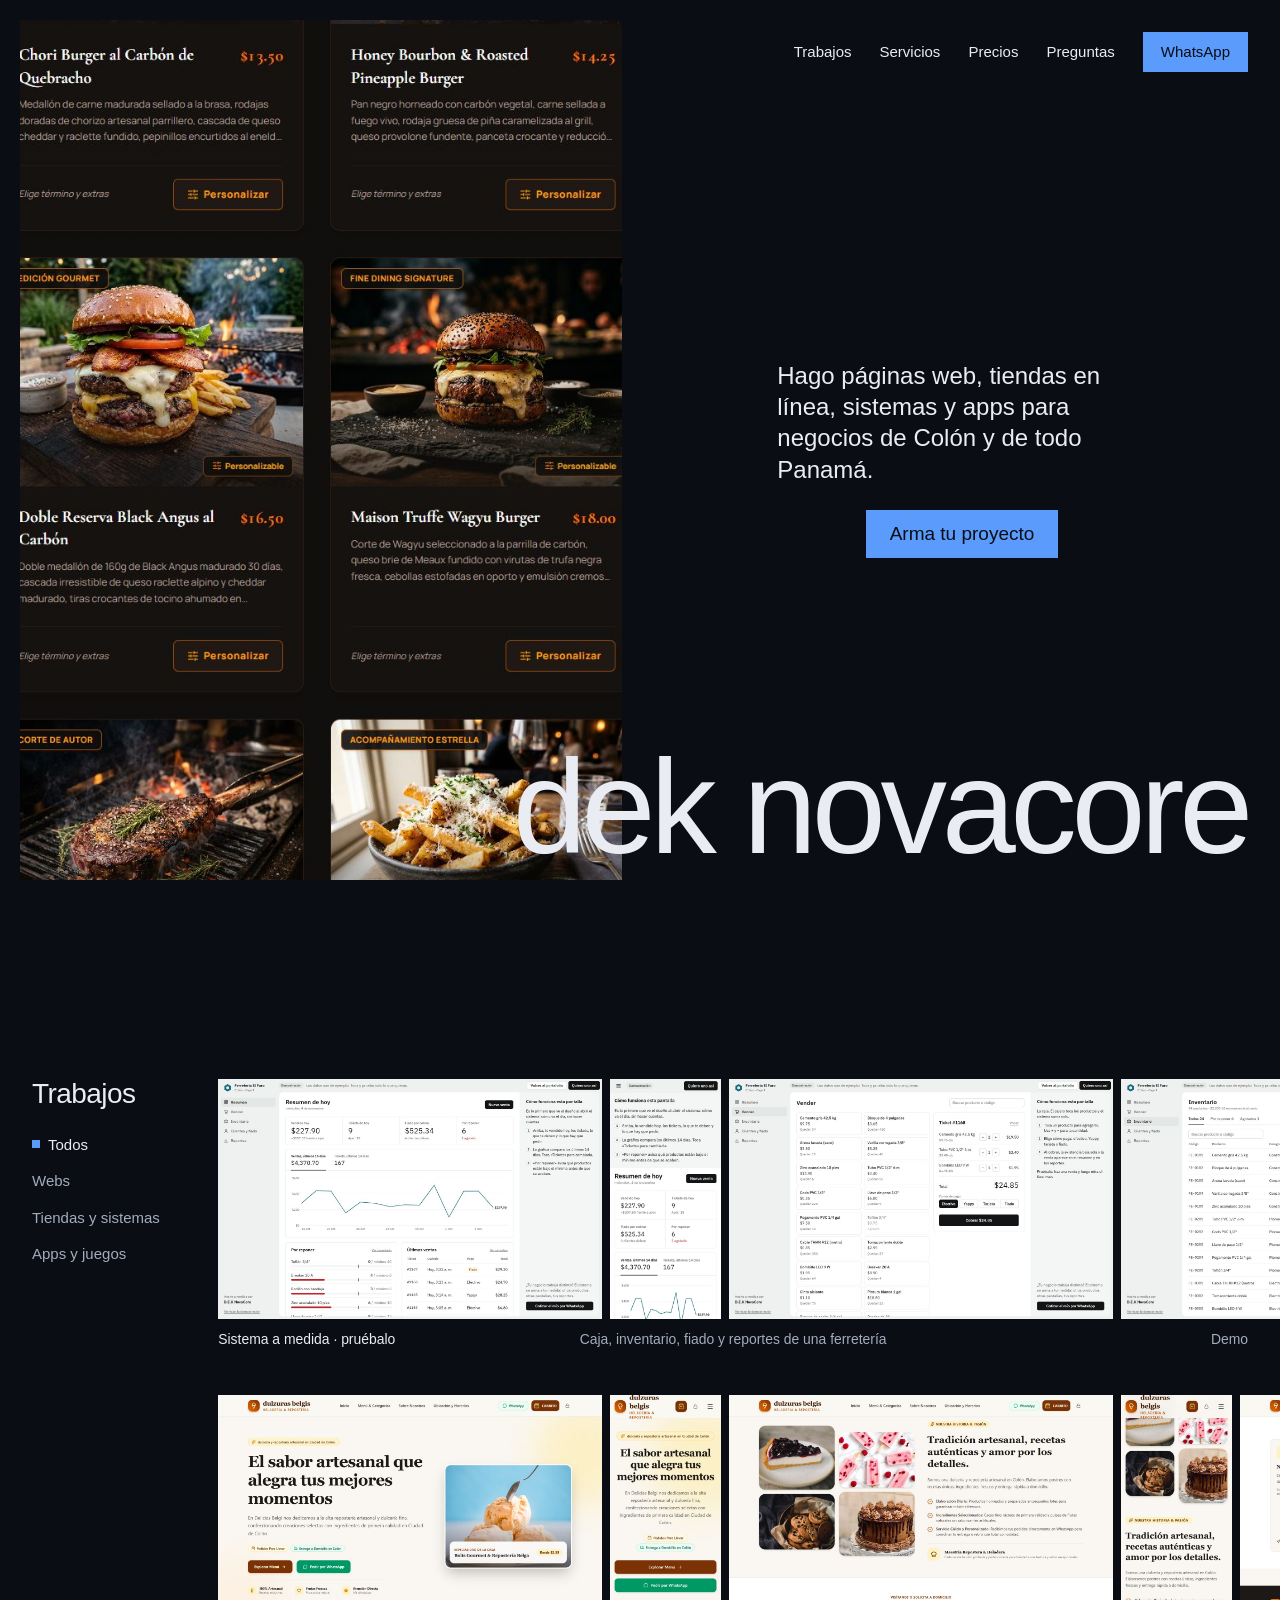
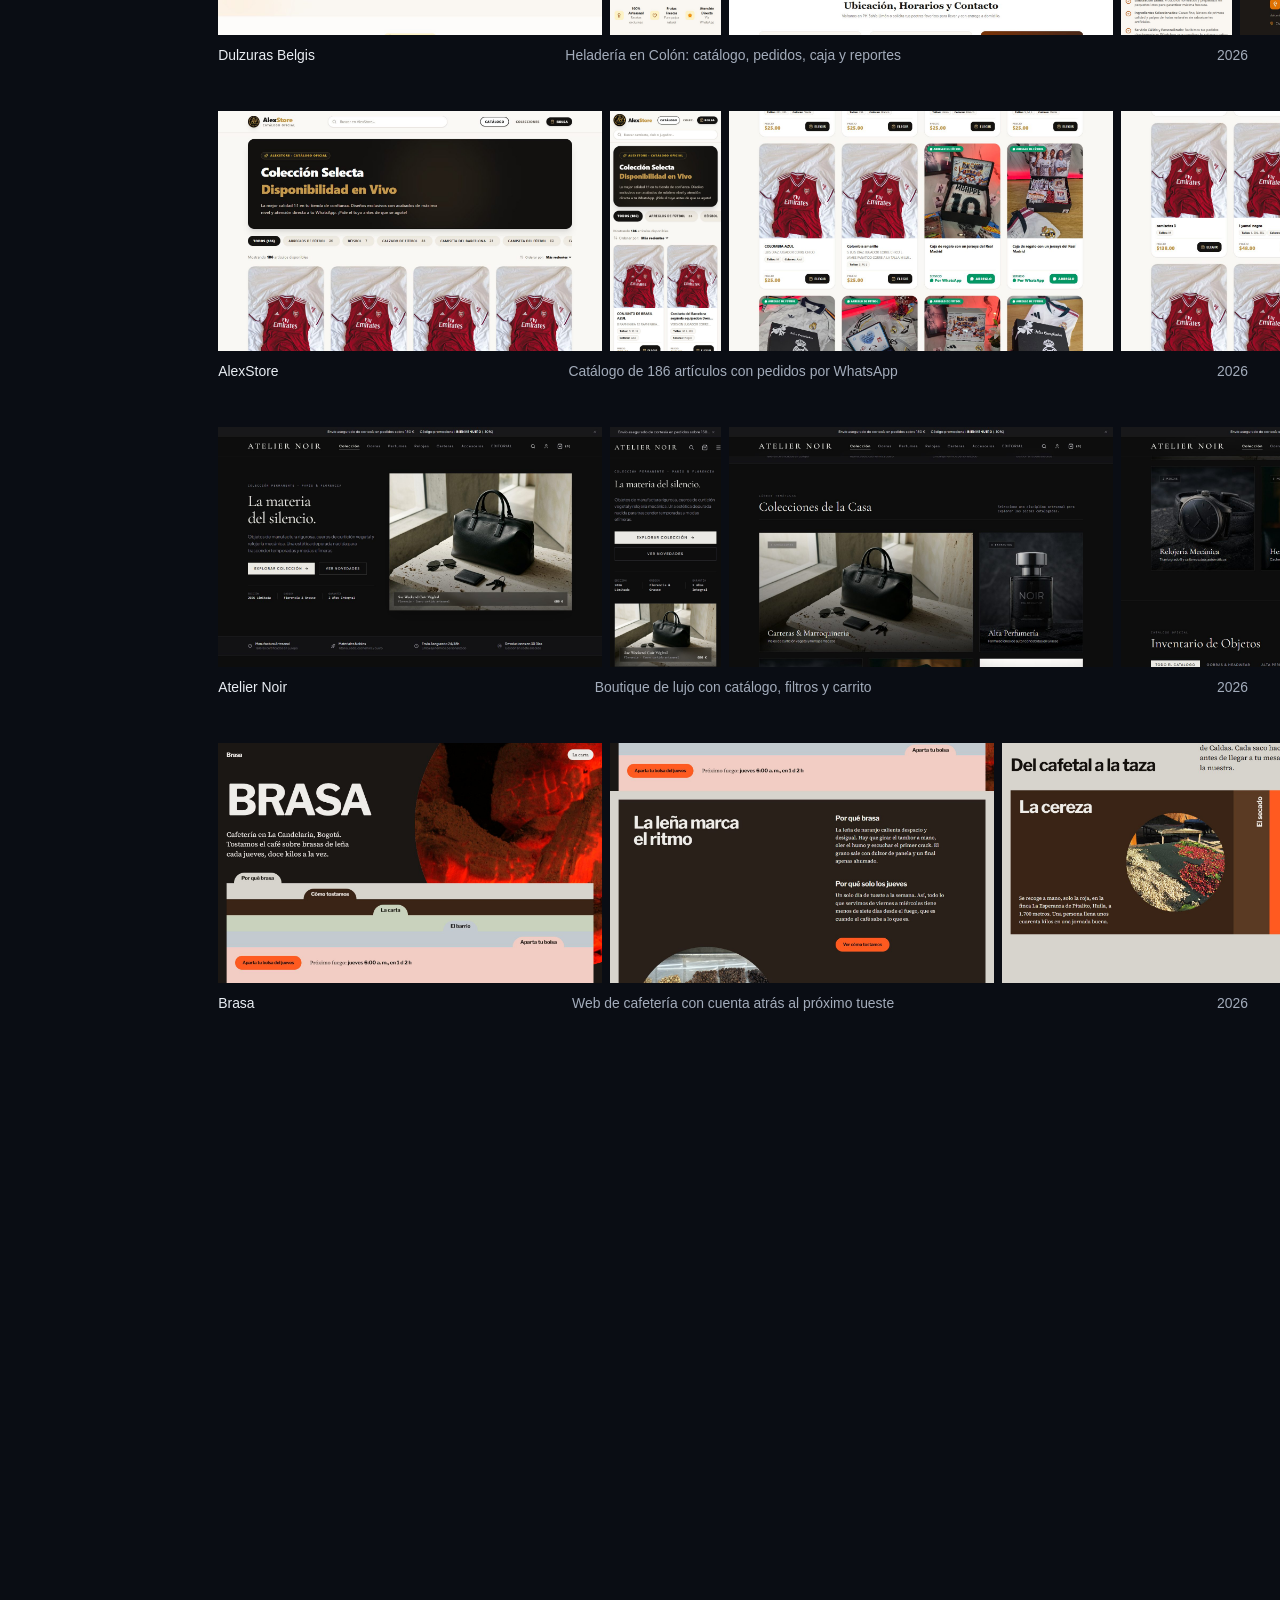
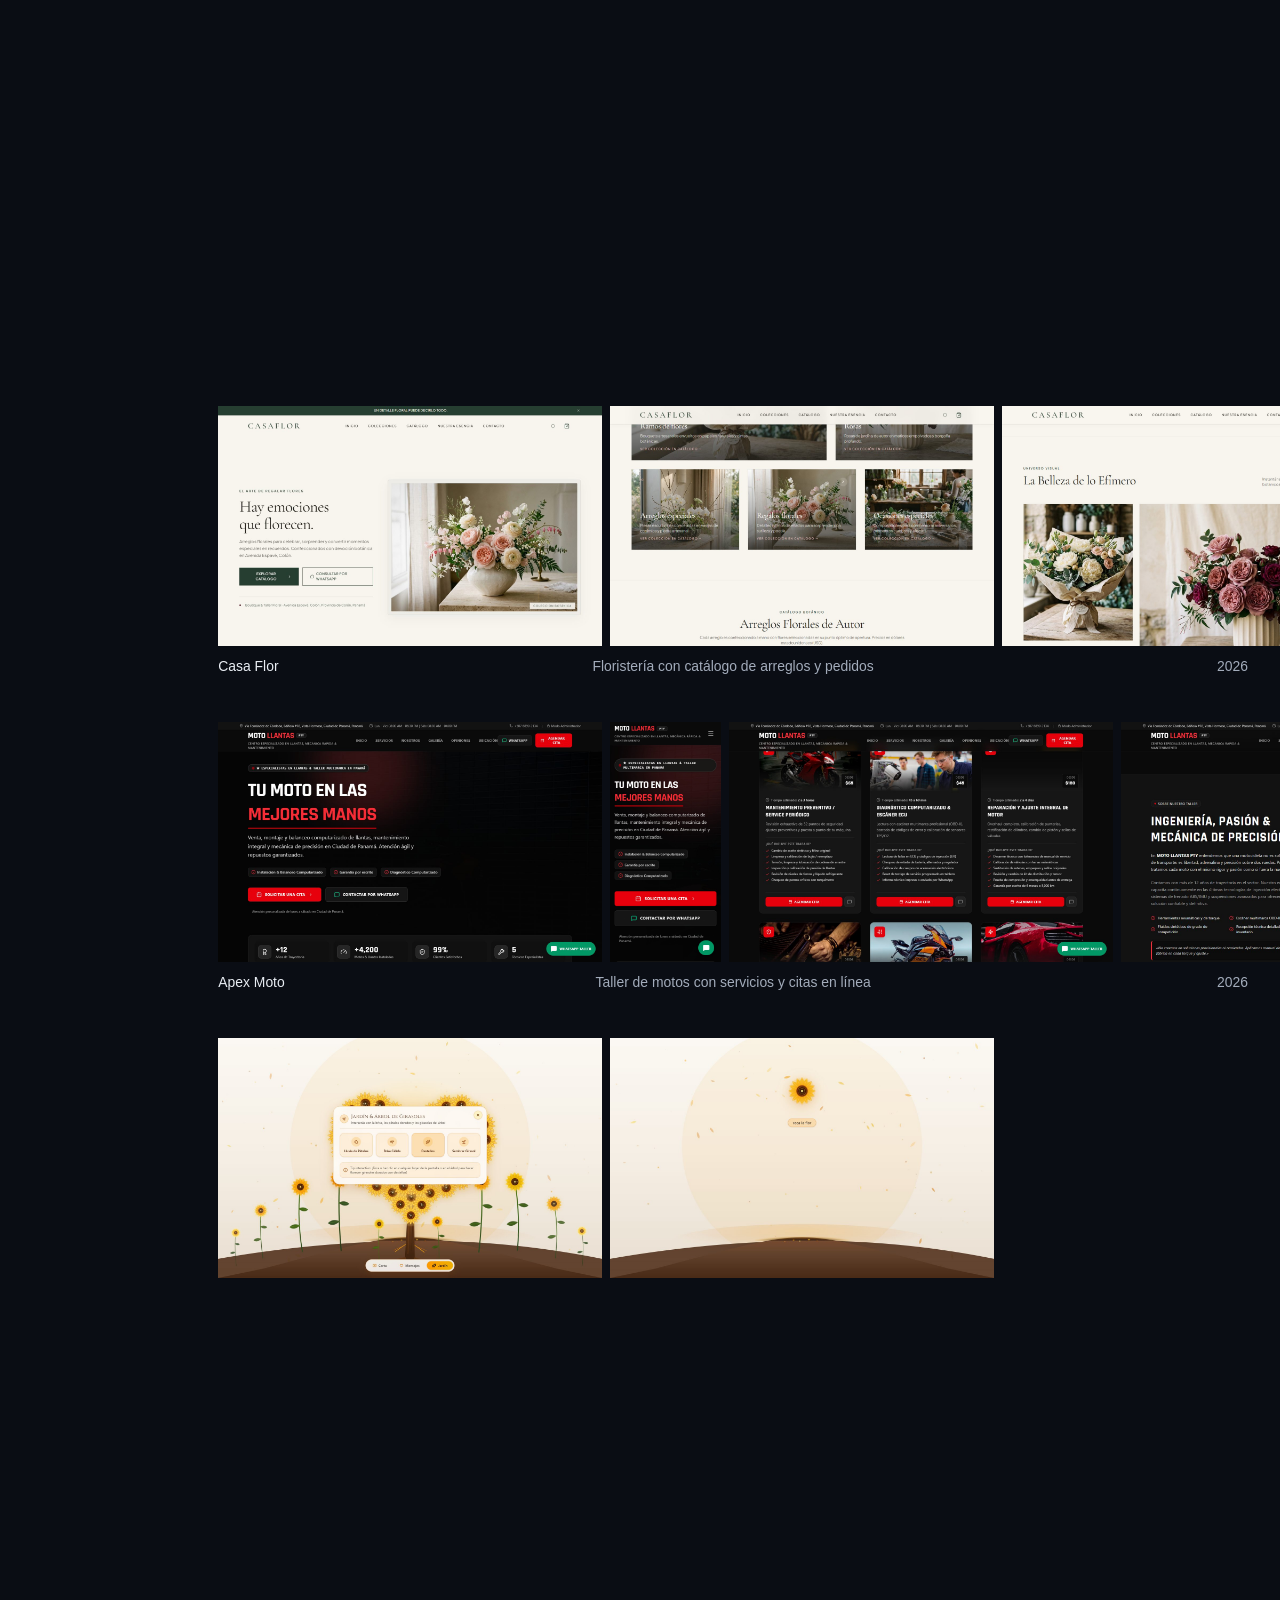
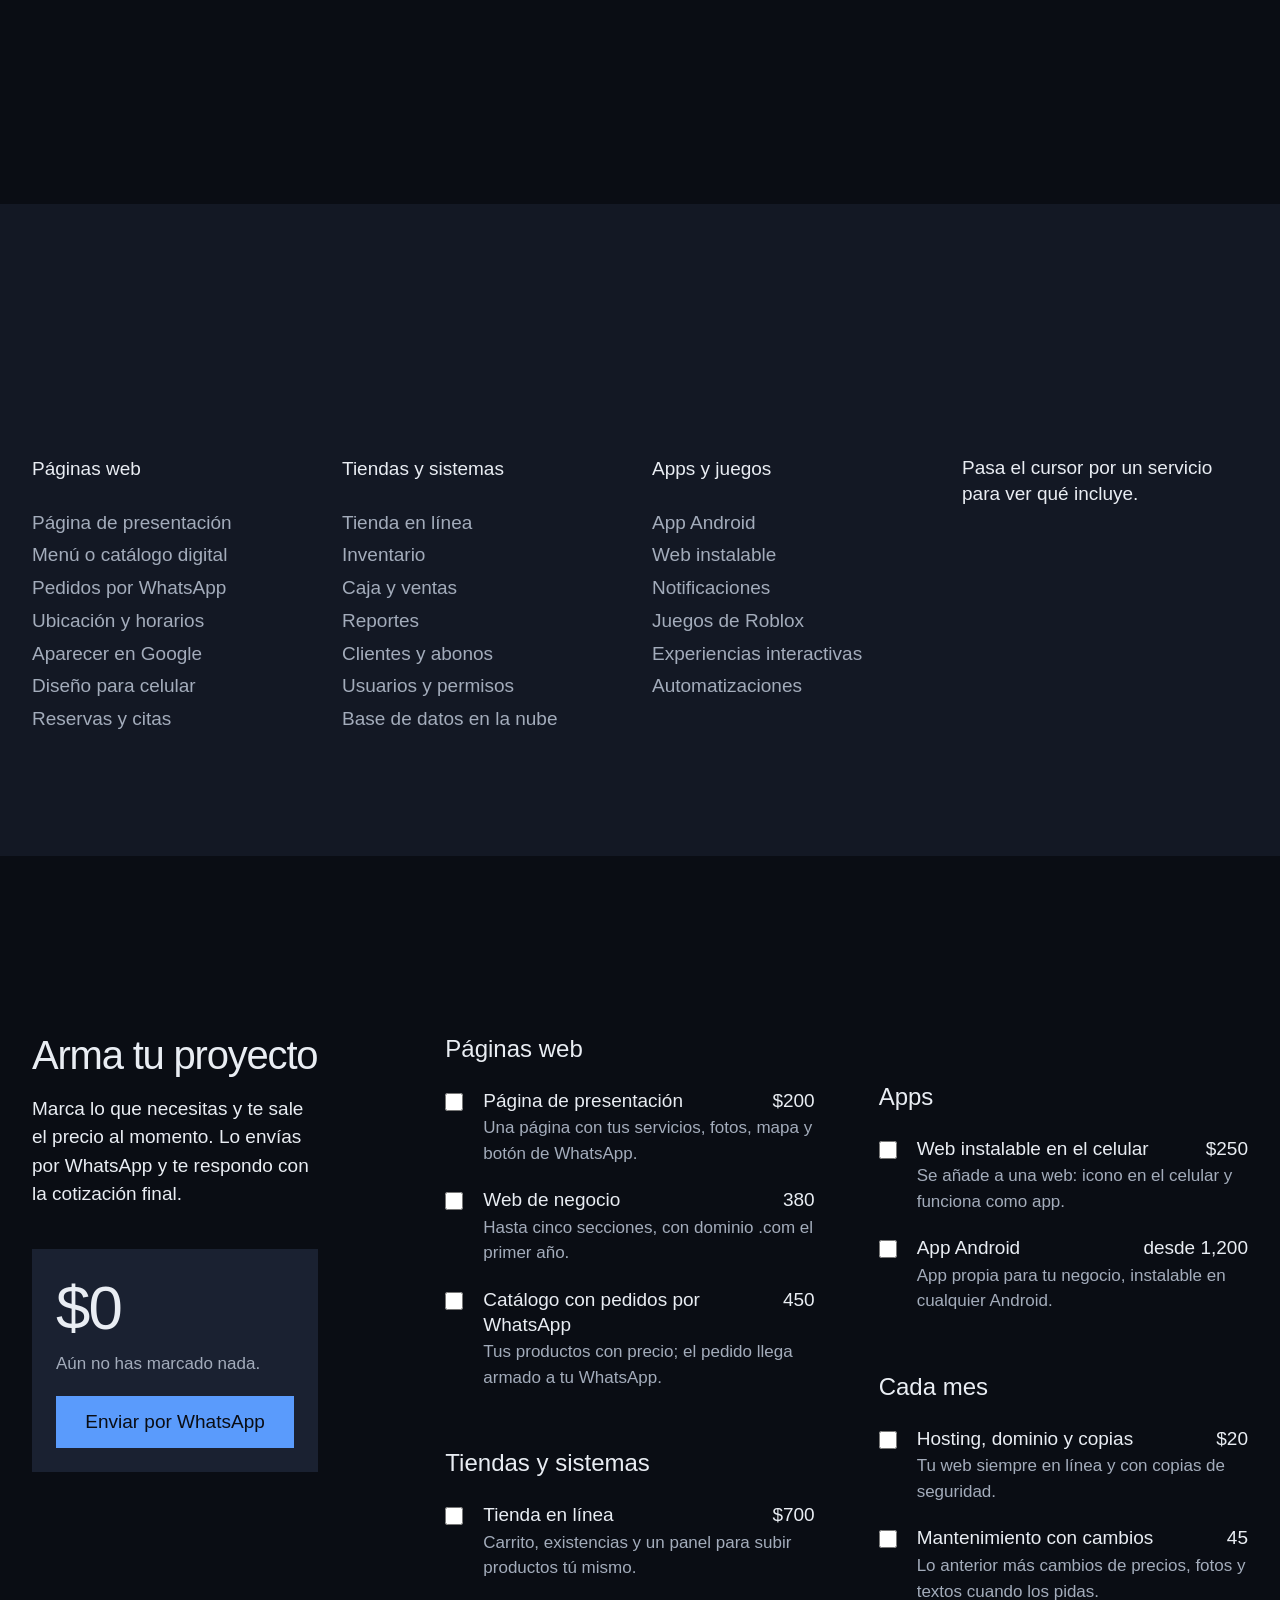
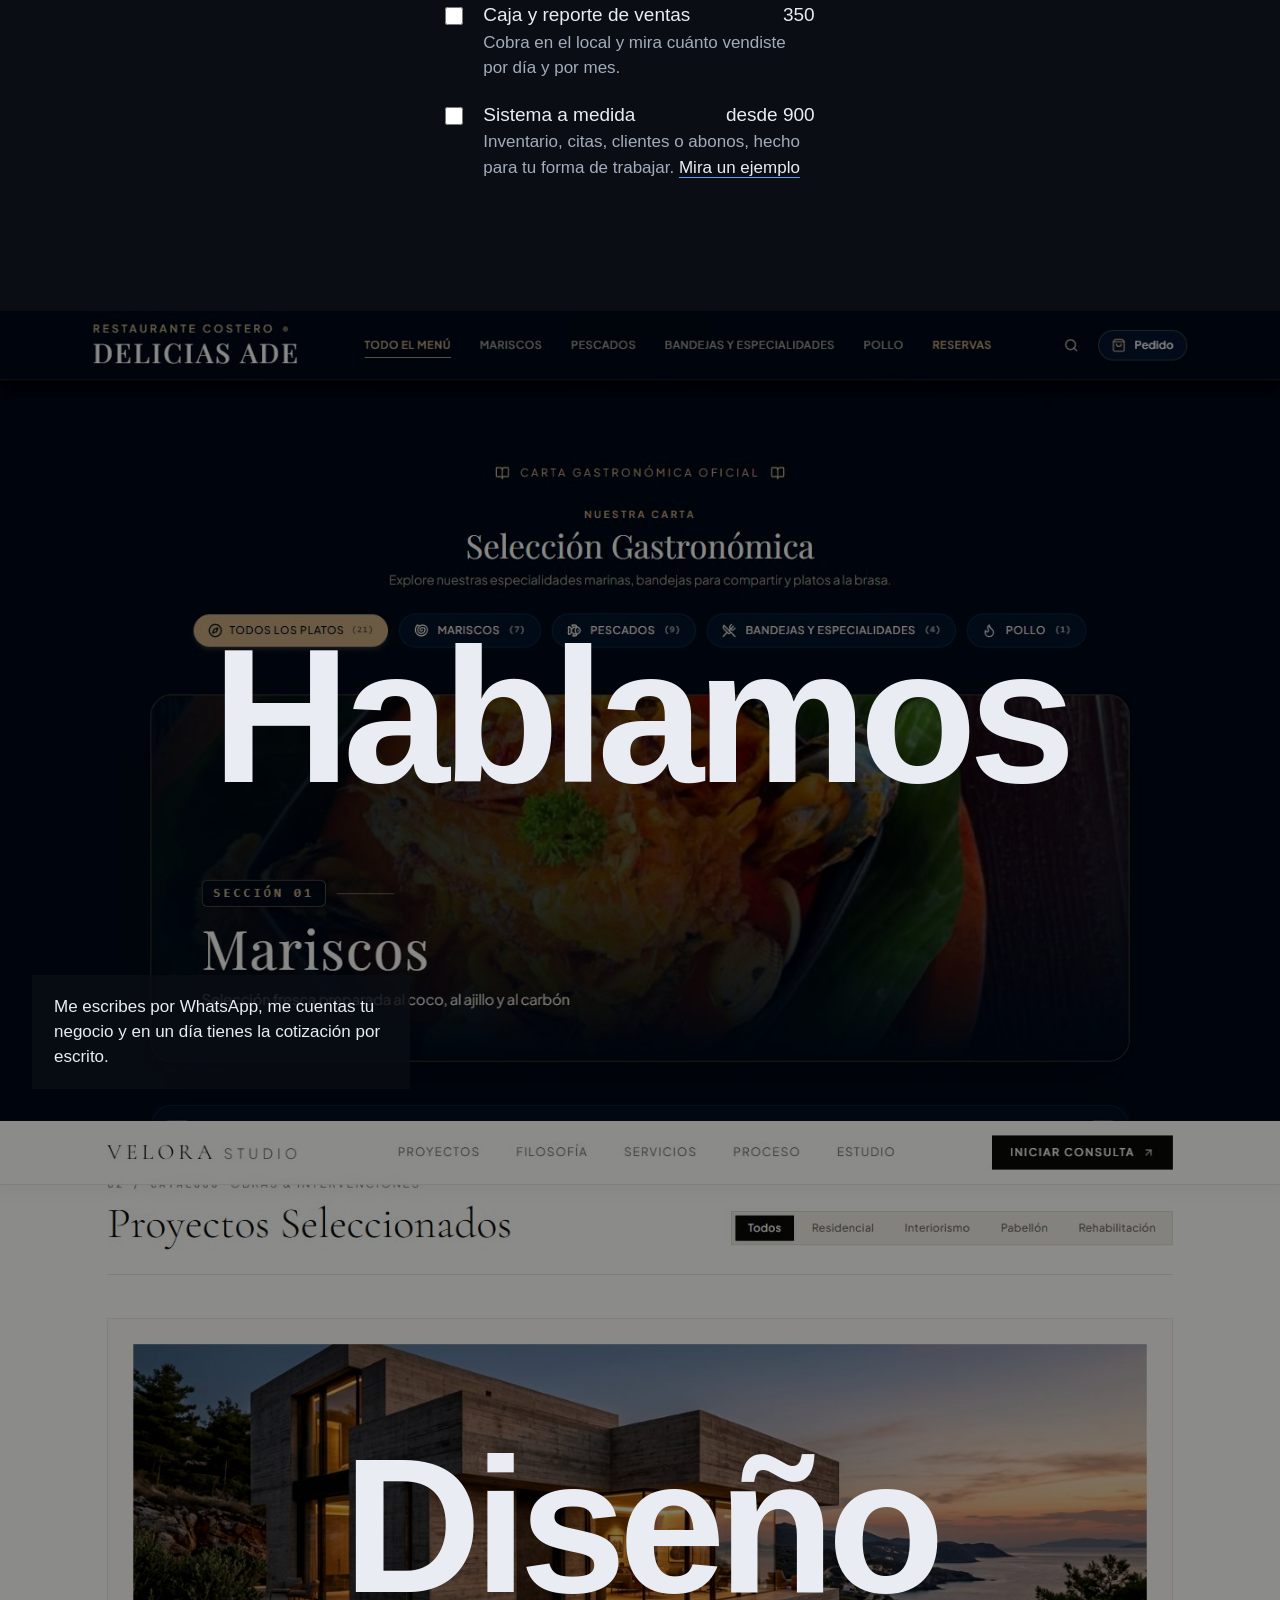
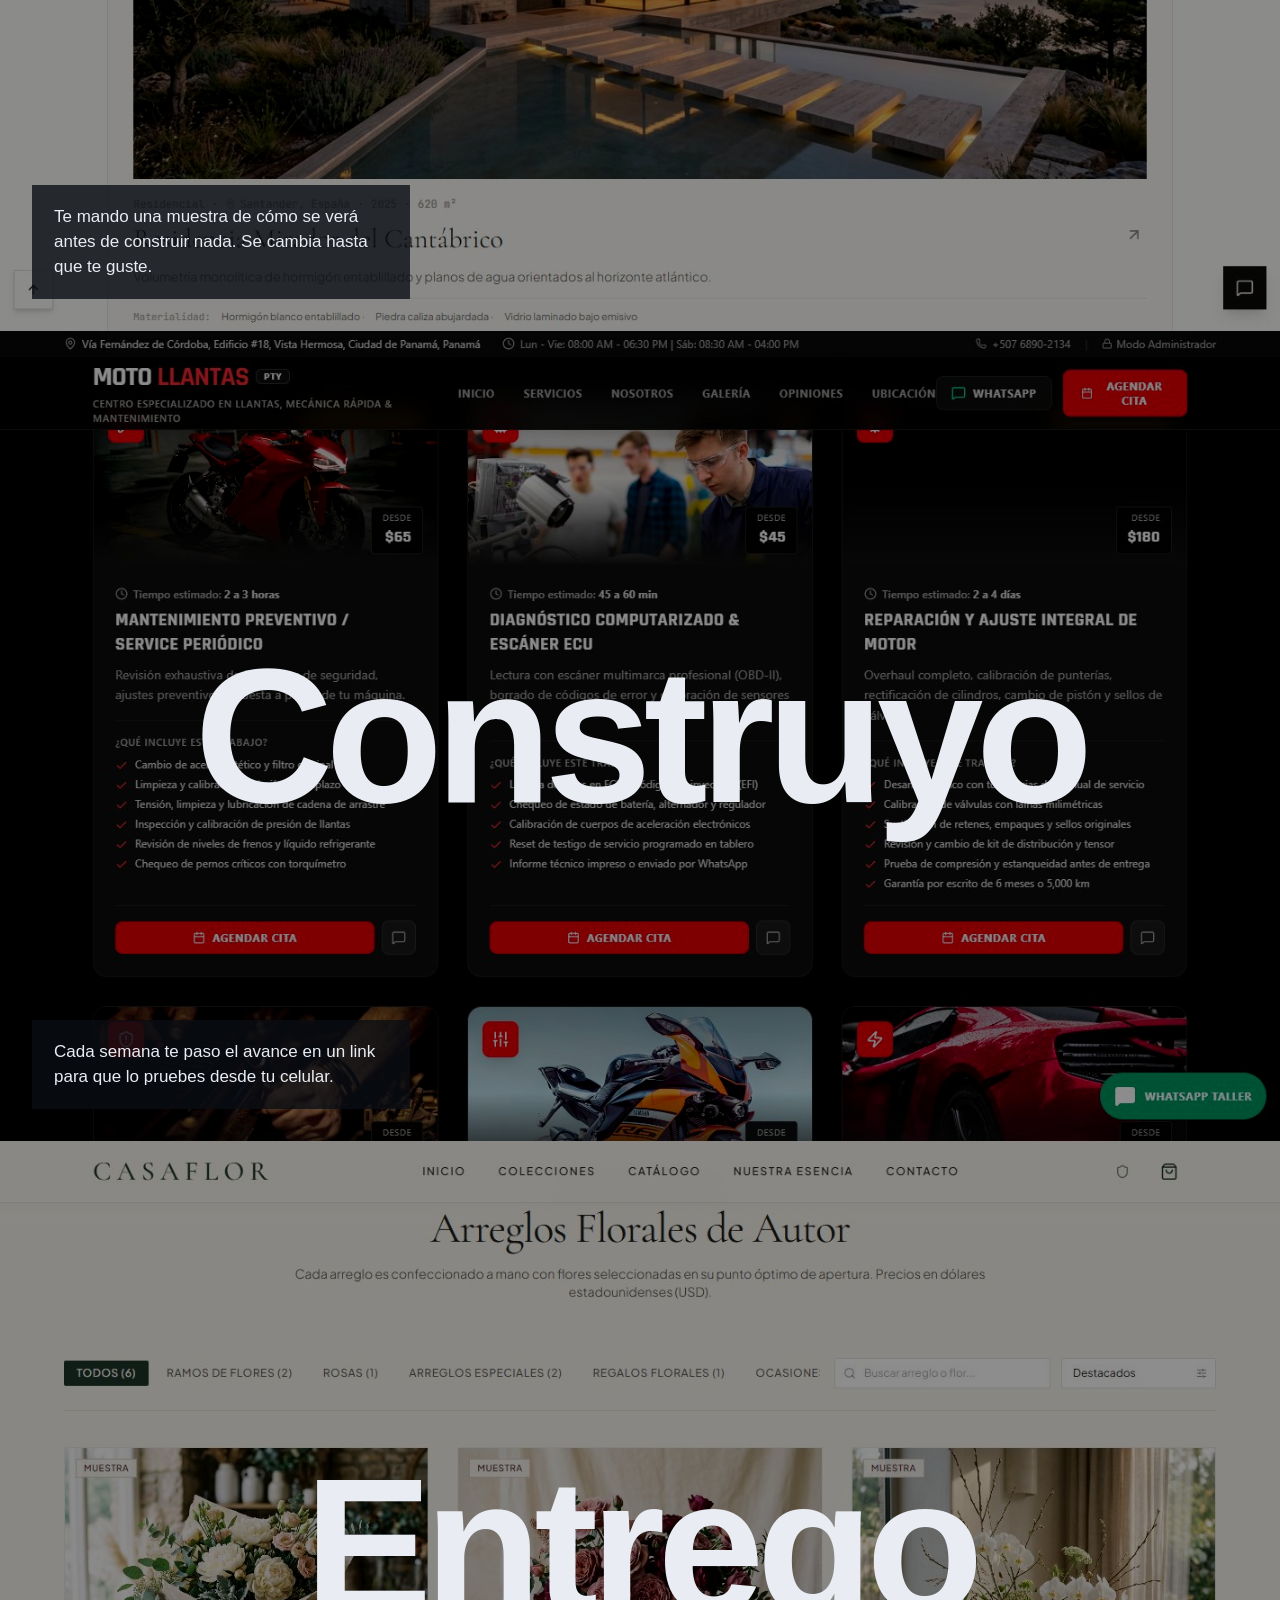
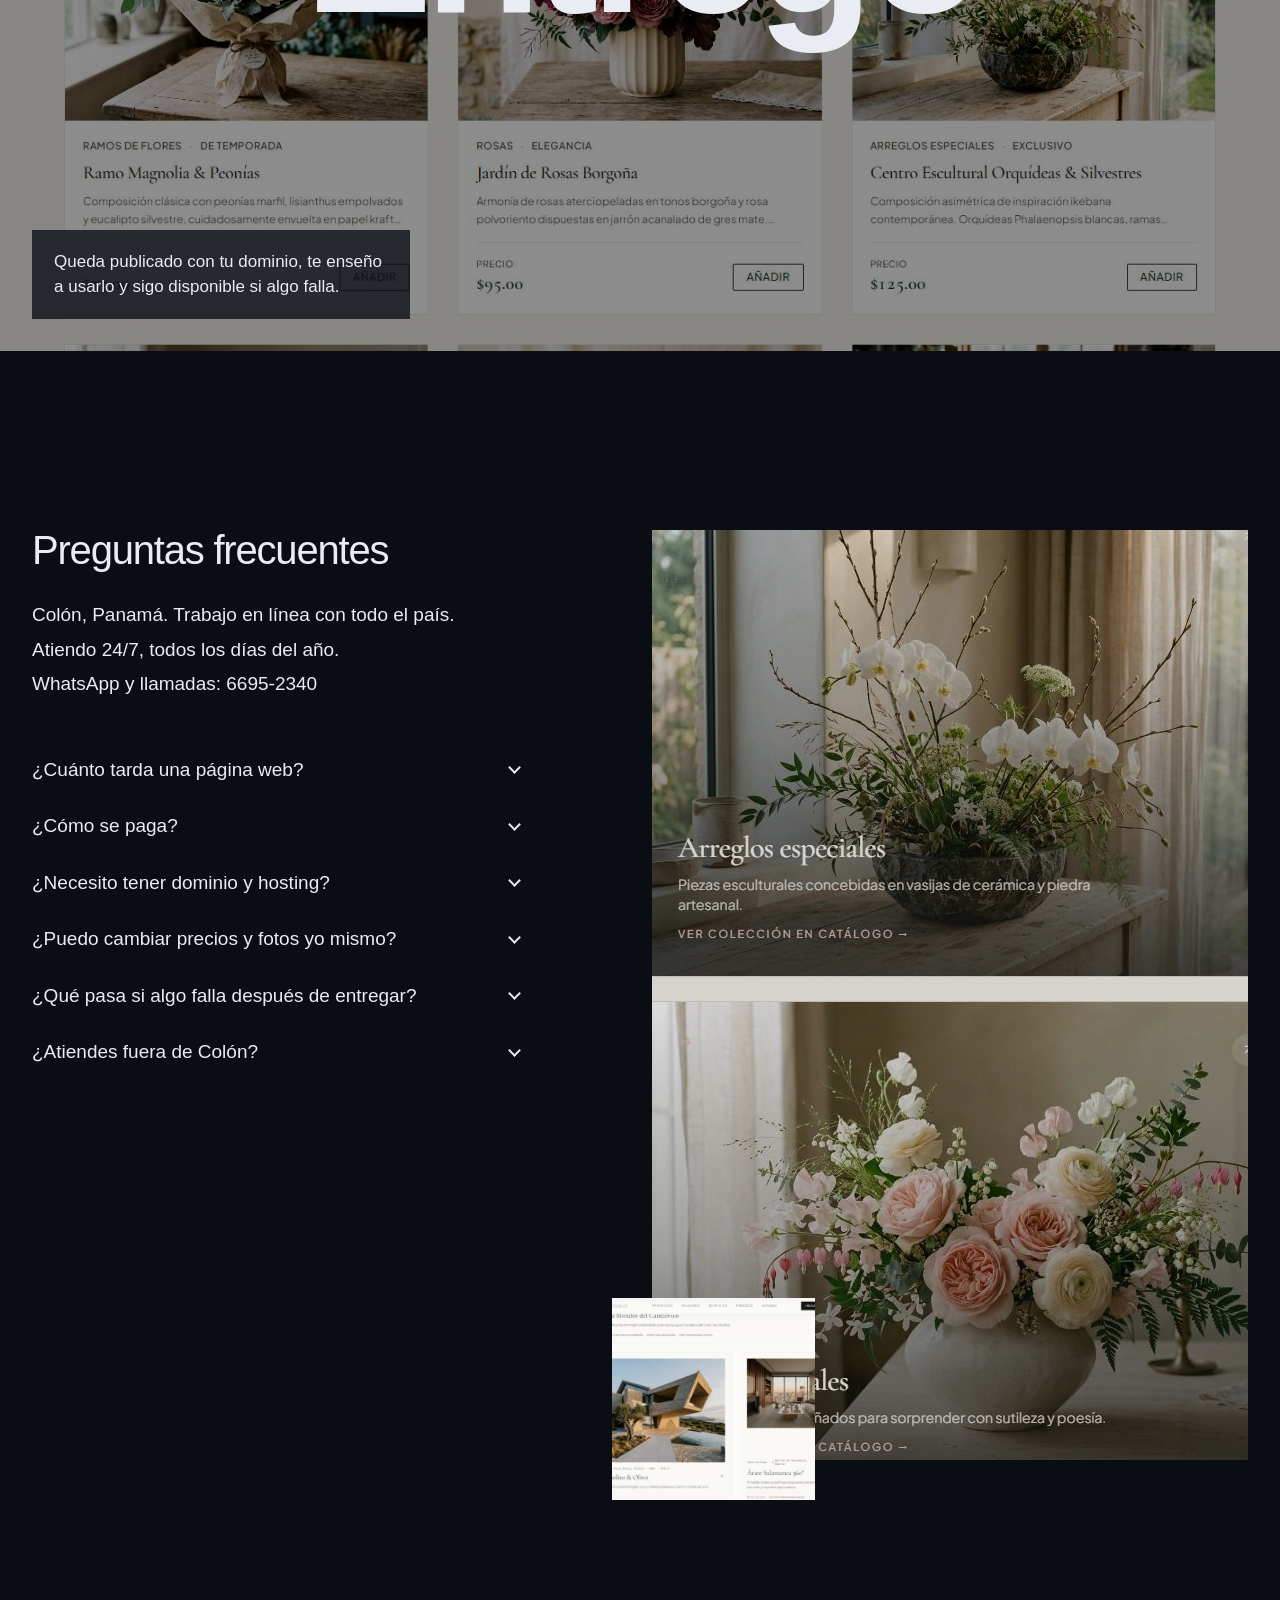
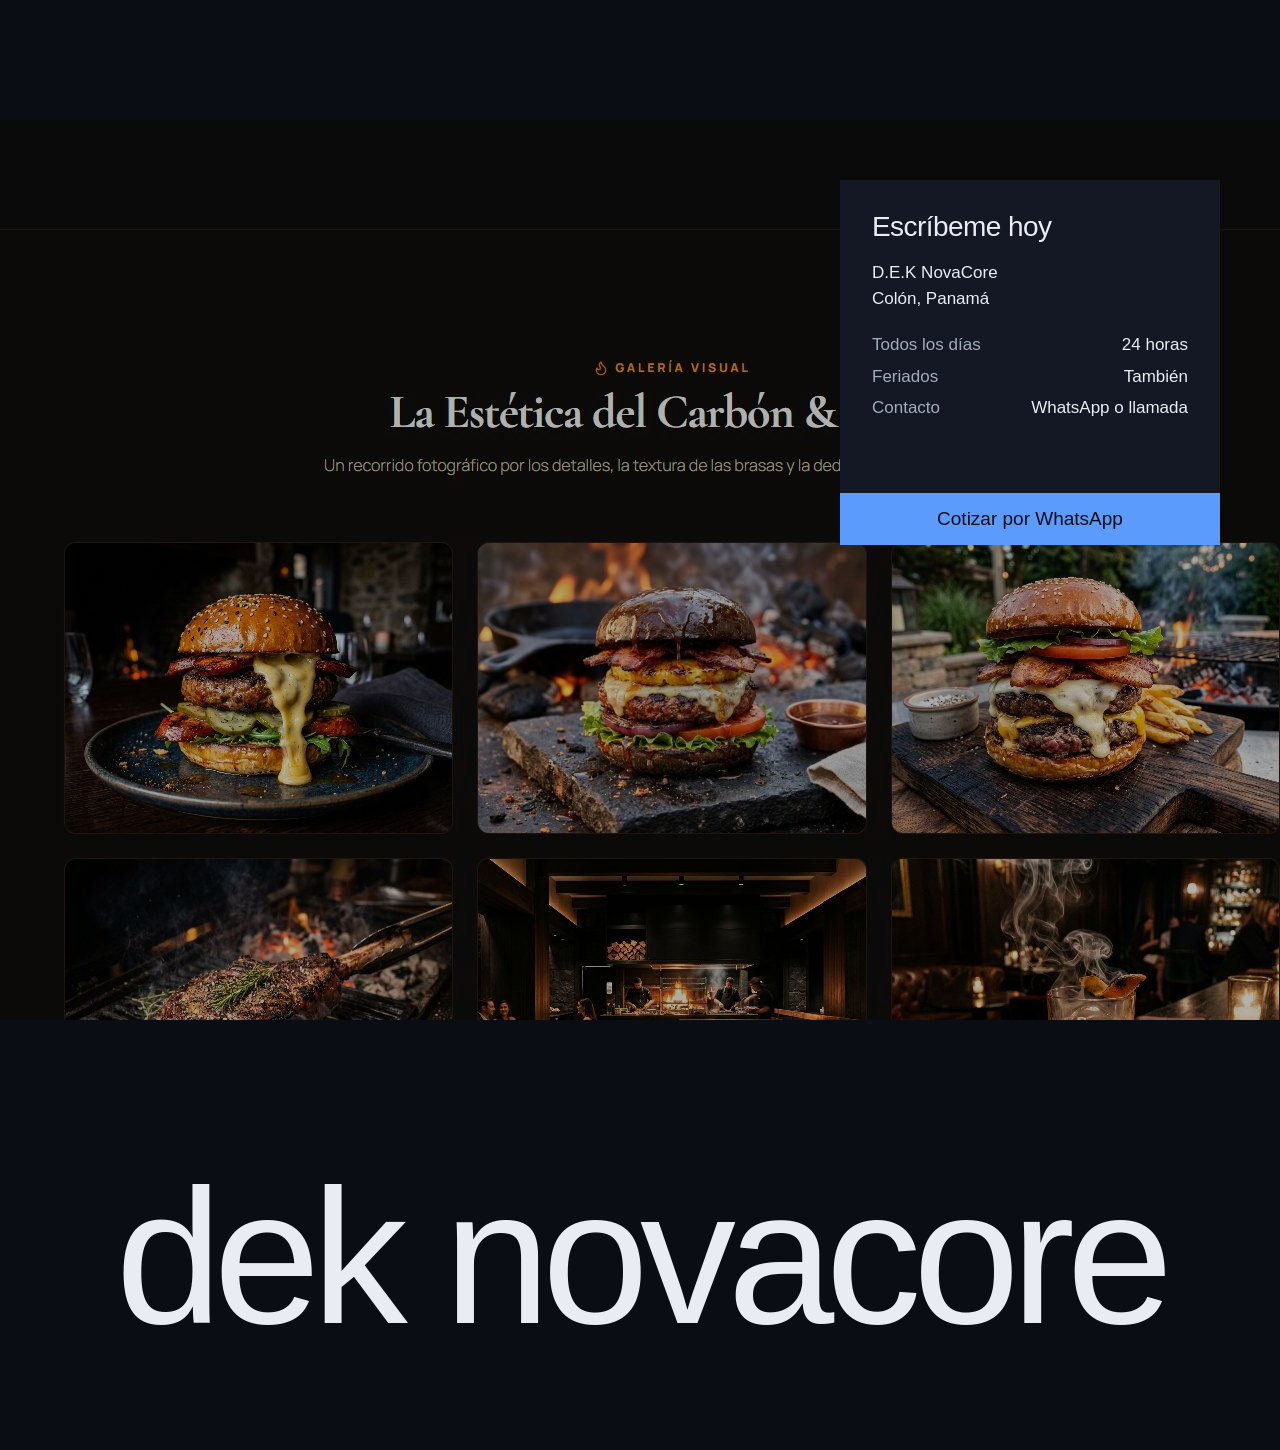
==== commit bab96d1e: "Dejar solo las 5 mejores webs de la otra cuenta" ====
--- a/index.html
+++ b/index.html
@@ -131,15 +131,6 @@
       </a>
       <p class="tira-pie"><span>Velora Studio</span><span class="desc">Web de estudio de arquitectura e interiorismo</span><span>2026</span></p>
     </article>
-    <article class="tira" data-tipo="web">
-      <a class="tira-fotos" href="https://github.com/edwincedexab4356-boop/alaia" target="_blank" rel="noopener" aria-label="Ver Alaia Skin Studio">
-        <img src="assets/trabajos/alaia-01.jpg" width="304" height="190" alt="Portada de Alaia Skin Studio" loading="lazy">
-        <img class="movil" src="assets/trabajos/alaiam-01.jpg" width="88" height="190" alt="Alaia Skin Studio en el celular" loading="lazy">
-        <img src="assets/trabajos/alaia-02.jpg" width="304" height="190" alt="Rituales de belleza y bienestar" loading="lazy">
-        <img src="assets/trabajos/alaia-06.jpg" width="304" height="190" alt="Galería visual del spa" loading="lazy">
-      </a>
-      <p class="tira-pie"><span>Alaia Skin Studio</span><span class="desc">Web de spa y estética con servicios y ubicación</span><span>2026</span></p>
-    </article>
     <article class="tira" data-tipo="sistema web">
       <a class="tira-fotos" href="https://casa-flor-sage.vercel.app" target="_blank" rel="noopener" aria-label="Abrir Casa Flor">
         <img src="assets/trabajos/casaflor-01.jpg" width="304" height="190" alt="Portada de la floristería Casa Flor" loading="lazy">
@@ -158,40 +149,6 @@
         <img src="assets/trabajos/moto-09.jpg" width="304" height="190" alt="Agenda la cita para tu moto" loading="lazy">
       </a>
       <p class="tira-pie"><span>Apex Moto</span><span class="desc">Taller de motos con servicios y citas en línea</span><span>2026</span></p>
-    </article>
-    <article class="tira" data-tipo="sistema web">
-      <a class="tira-fotos" href="https://github.com/edwincedexab4356-boop/carlota.carlota" target="_blank" rel="noopener" aria-label="Ver Carlota">
-        <img src="assets/trabajos/carlota-01.jpg" width="304" height="190" alt="Portada del catálogo de Carlota" loading="lazy">
-        <img class="movil" src="assets/trabajos/carlotam-01.jpg" width="88" height="190" alt="Carlota en el celular" loading="lazy">
-        <img src="assets/trabajos/carlota-03.jpg" width="304" height="190" alt="Fresas con crema con precio" loading="lazy">
-        <img src="assets/trabajos/carlota-05.jpg" width="304" height="190" alt="Cuchareables y waffles" loading="lazy">
-      </a>
-      <p class="tira-pie"><span>Carlota</span><span class="desc">Catálogo de postres con carrito y pedido</span><span>2026</span></p>
-    </article>
-    <article class="tira" data-tipo="sistema">
-      <a class="tira-fotos" href="https://celular-center-eight.vercel.app" target="_blank" rel="noopener" aria-label="Abrir Celular Center">
-        <img src="assets/trabajos/celular-01.jpg" width="304" height="190" alt="Portada de Celular Center" loading="lazy">
-        <img class="movil" src="assets/trabajos/celularm-01.jpg" width="88" height="190" alt="Celular Center en el celular" loading="lazy">
-        <img src="assets/trabajos/celular-02.jpg" width="304" height="190" alt="Celulares con precio" loading="lazy">
-        <img src="assets/trabajos/celular-06.jpg" width="304" height="190" alt="La tienda de Celular Center" loading="lazy">
-      </a>
-      <p class="tira-pie"><span>Celular Center</span><span class="desc">Tienda de celulares y accesorios con catálogo</span><span>2026</span></p>
-    </article>
-    <article class="tira" data-tipo="sistema">
-      <a class="tira-fotos" href="https://case-case-kappa.vercel.app" target="_blank" rel="noopener" aria-label="Abrir Case">
-        <img src="assets/trabajos/case-01.jpg" width="304" height="190" alt="Portada de la tienda Case" loading="lazy">
-        <img src="assets/trabajos/case-03.jpg" width="304" height="190" alt="Buscador de equipaje por viaje" loading="lazy">
-        <img src="assets/trabajos/case-05.jpg" width="304" height="190" alt="Catálogo de maletas con filtros" loading="lazy">
-      </a>
-      <p class="tira-pie"><span>Case</span><span class="desc">Tienda de maletas con filtros por tipo de viaje</span><span>2026</span></p>
-    </article>
-    <article class="tira" data-tipo="sistema web">
-      <a class="tira-fotos" href="https://frvarela-kappa.vercel.app" target="_blank" rel="noopener" aria-label="Abrir FR Varela">
-        <img src="assets/trabajos/varela-01.jpg" width="304" height="190" alt="Portada de FR Varela" loading="lazy">
-        <img src="assets/trabajos/varela-03.jpg" width="304" height="190" alt="Sabores y categorías" loading="lazy">
-        <img src="assets/trabajos/varela-04.jpg" width="304" height="190" alt="Panchos de autor y toppings" loading="lazy">
-      </a>
-      <p class="tira-pie"><span>FR Varela</span><span class="desc">Carta de panchos y antojos con pedidos</span><span>2026</span></p>
     </article>
     <article class="tira" data-tipo="juego web">
       <div class="tira-fotos">
@@ -296,7 +253,7 @@
 <section class="pasos" aria-labelledby="t-pasos">
   <h2 id="t-pasos" class="sr">Cómo trabajamos</h2>
   <div class="panel">
-    <img src="assets/paso-hablamos.jpg" width="1440" height="900" alt="Servicios de Alaia Skin Studio con sus fotos" loading="lazy">
+    <img src="assets/paso-hablamos.jpg" width="1440" height="900" alt="Carta del restaurante Delicias Ade con la sección de mariscos" loading="lazy">
     <div class="verbo-caja"><h3 class="verbo">Hablamos</h3></div>
     <p class="panel-texto">Me escribes por WhatsApp, me cuentas tu negocio y en un día tienes la cotización por escrito.</p>
   </div>
@@ -355,8 +312,8 @@
     </div>
   </div>
   <div class="preguntas-fotos">
-    <img class="alta" src="assets/preguntas-carlota.jpg" width="700" height="930" alt="Catálogo de postres de Carlota con precios y botón para agregar" loading="lazy">
-    <img class="cuadrada" src="assets/preguntas-alaia.jpg" width="1440" height="900" alt="Galería de Alaia Skin Studio" loading="lazy">
+    <img class="alta" src="assets/preguntas-casaflor.jpg" width="700" height="930" alt="Arreglos florales en la web de Casa Flor" loading="lazy">
+    <img class="cuadrada" src="assets/preguntas-velora.jpg" width="1440" height="900" alt="Ficha de proyecto de Velora Studio" loading="lazy">
   </div>
 </section>
 
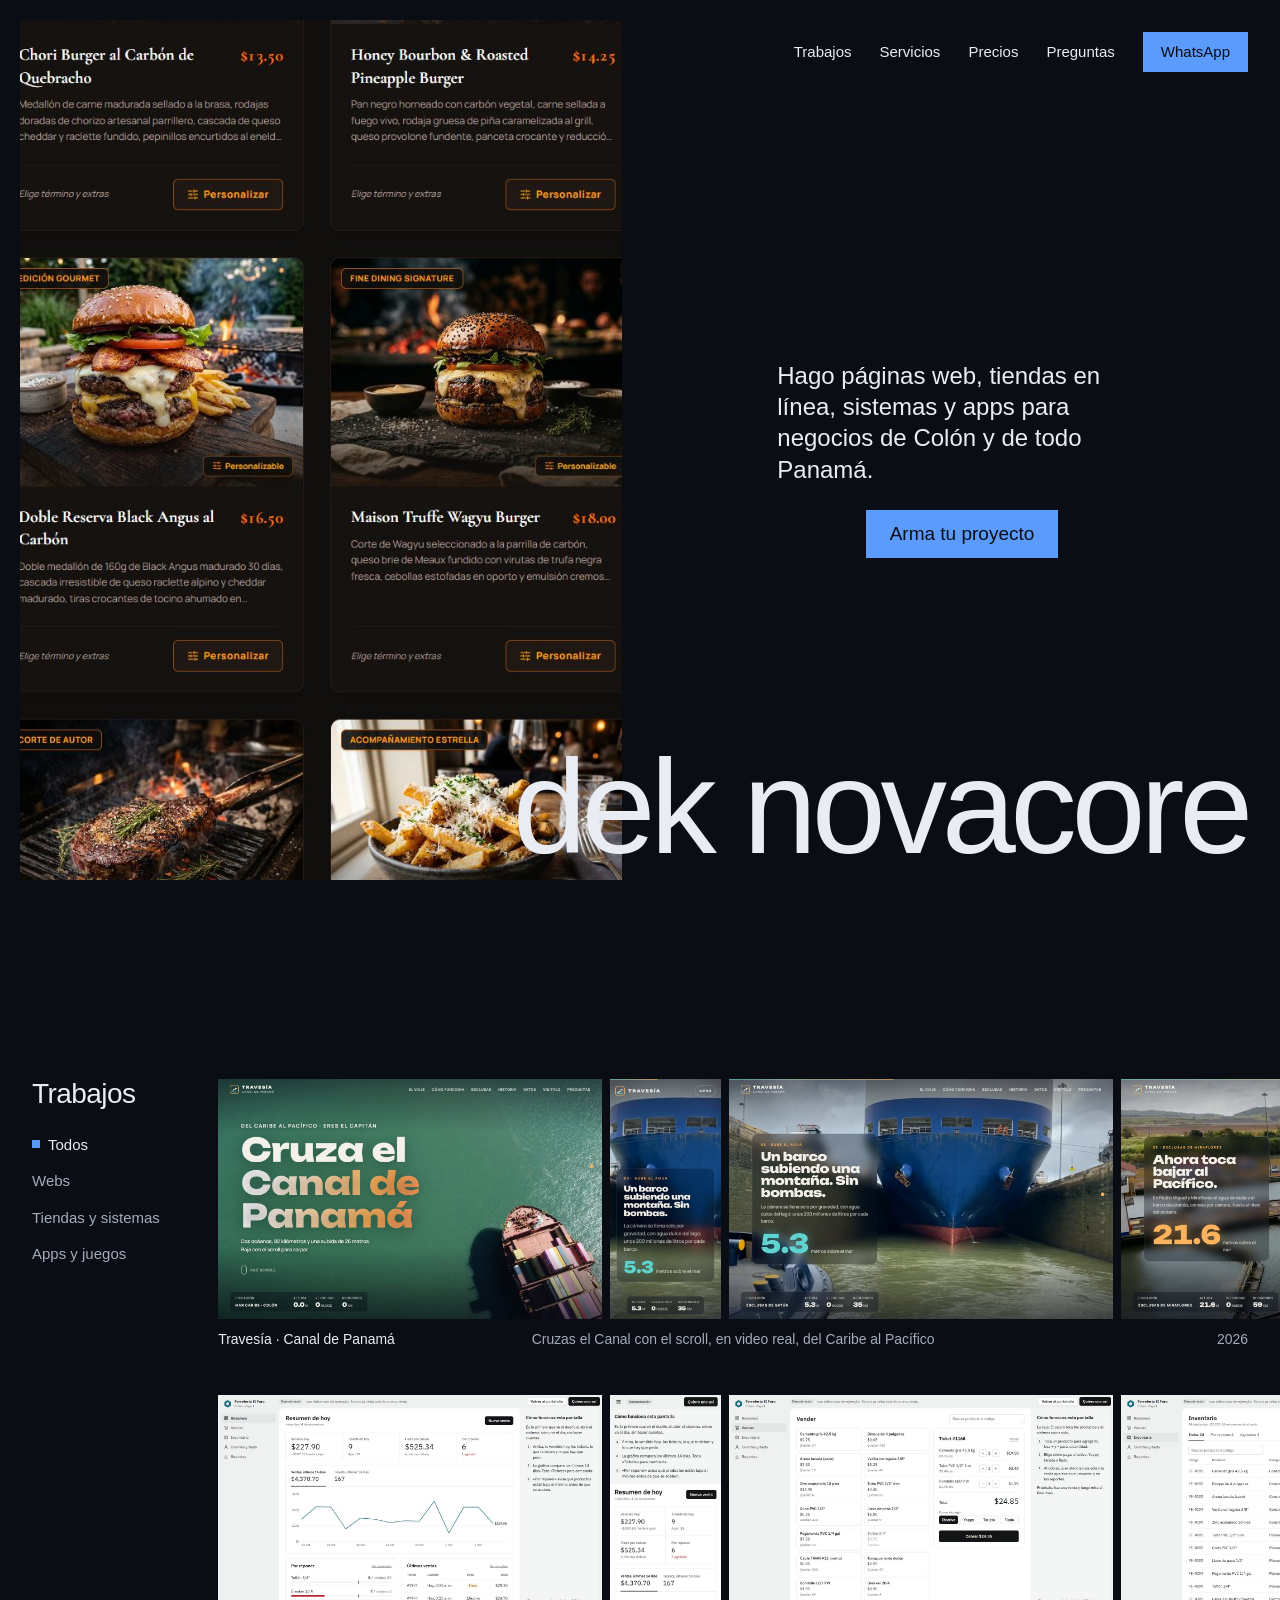
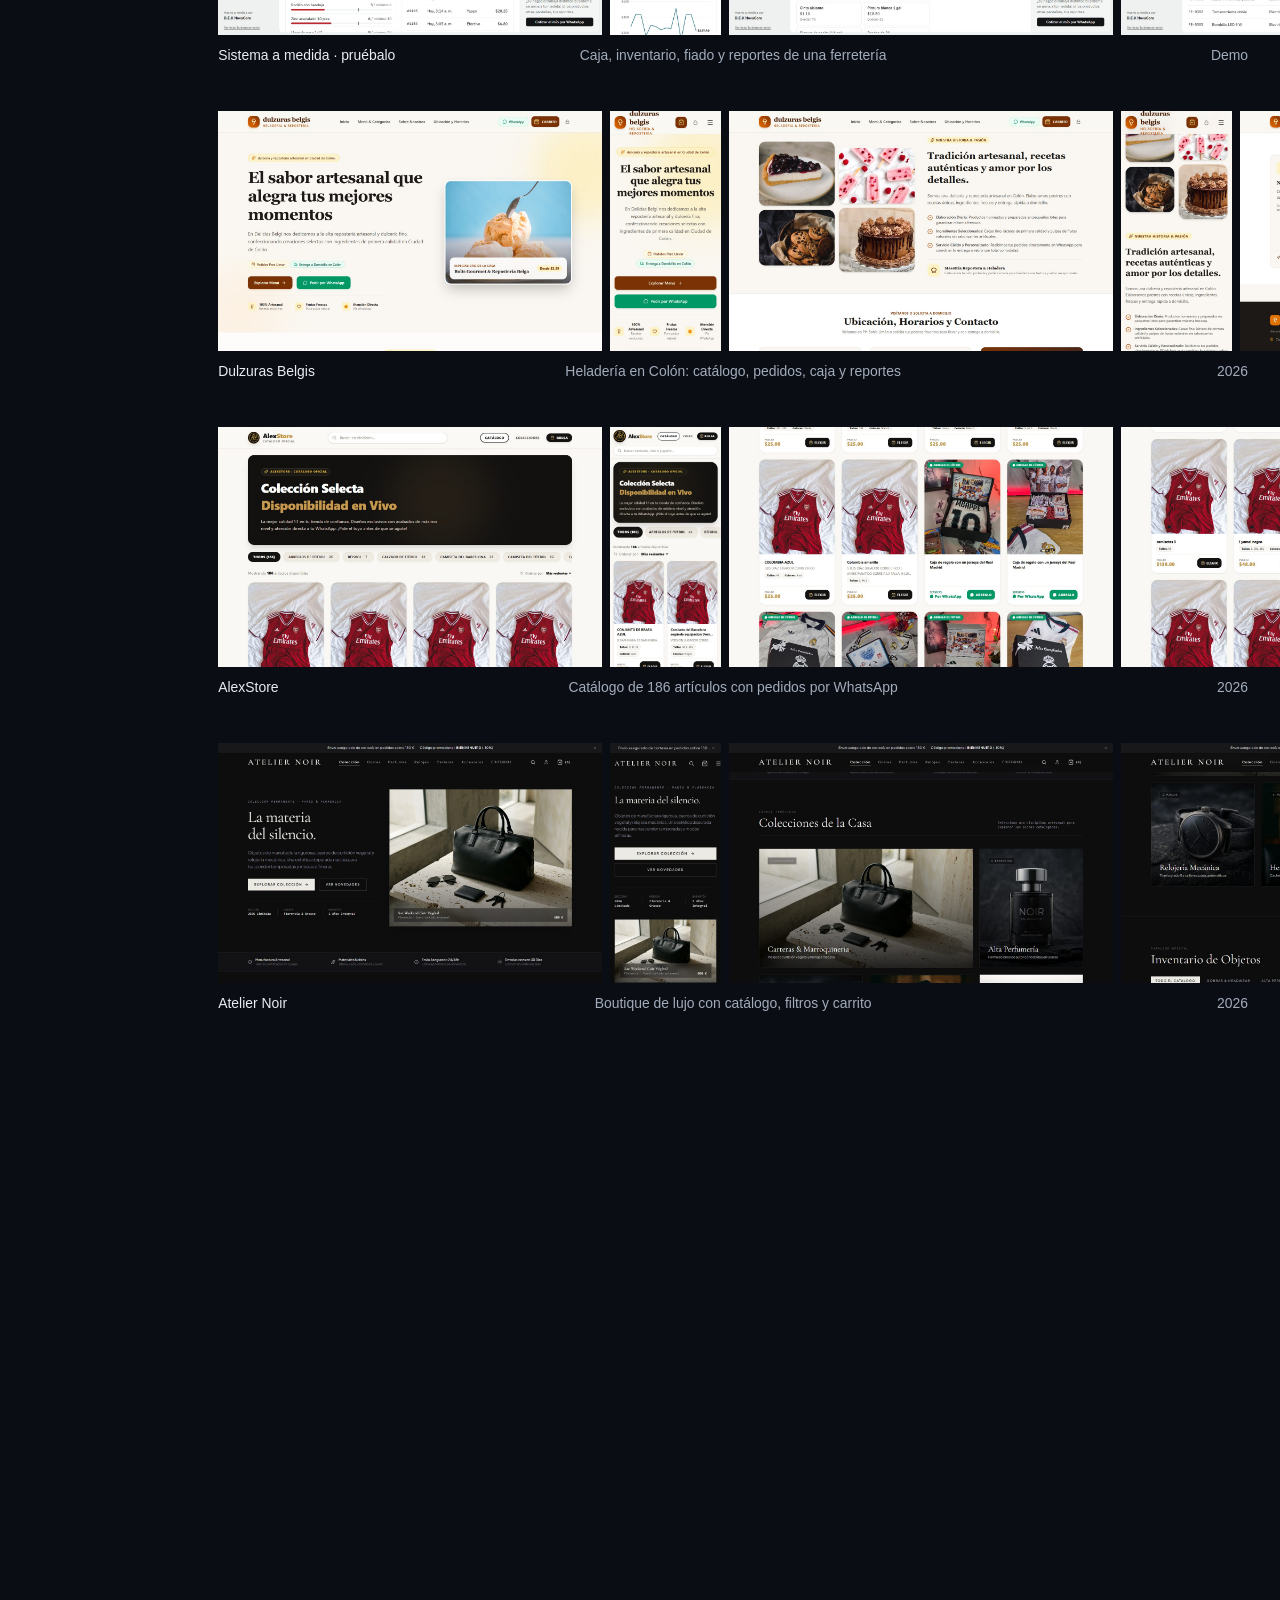
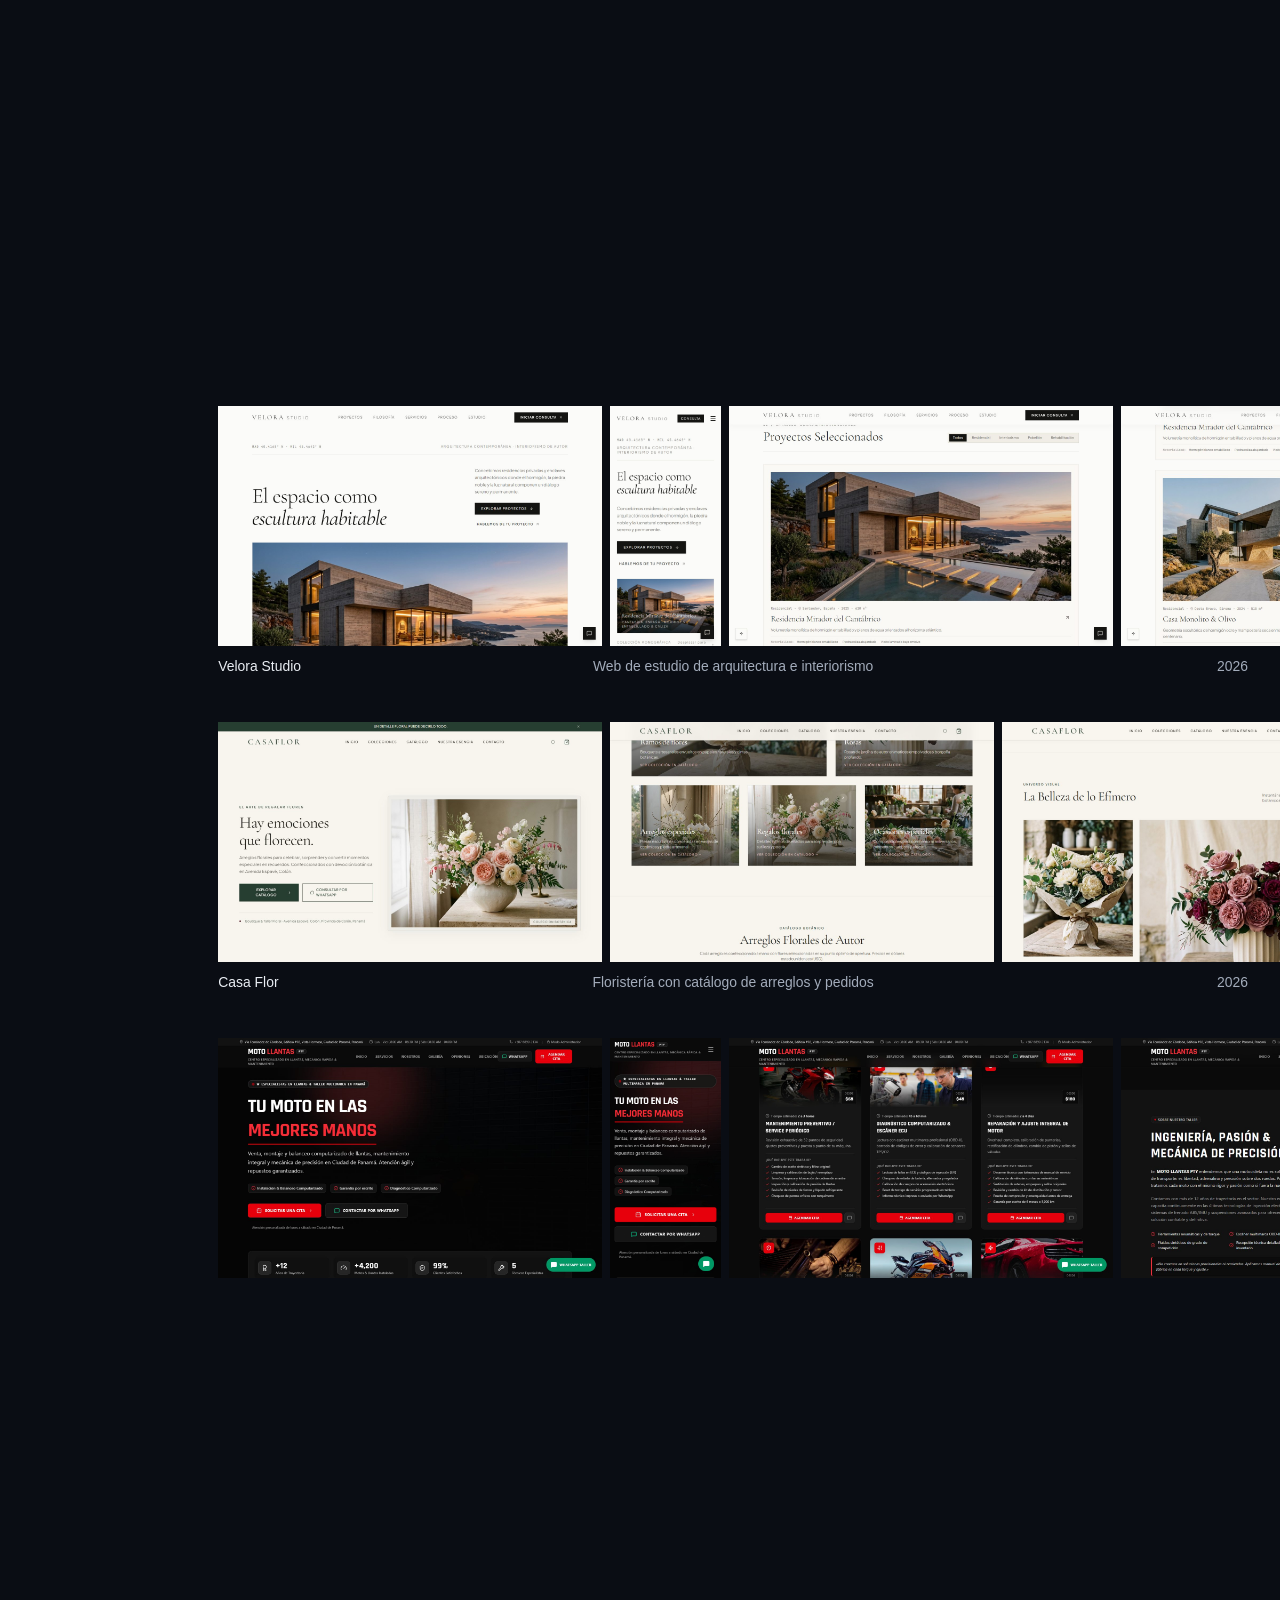
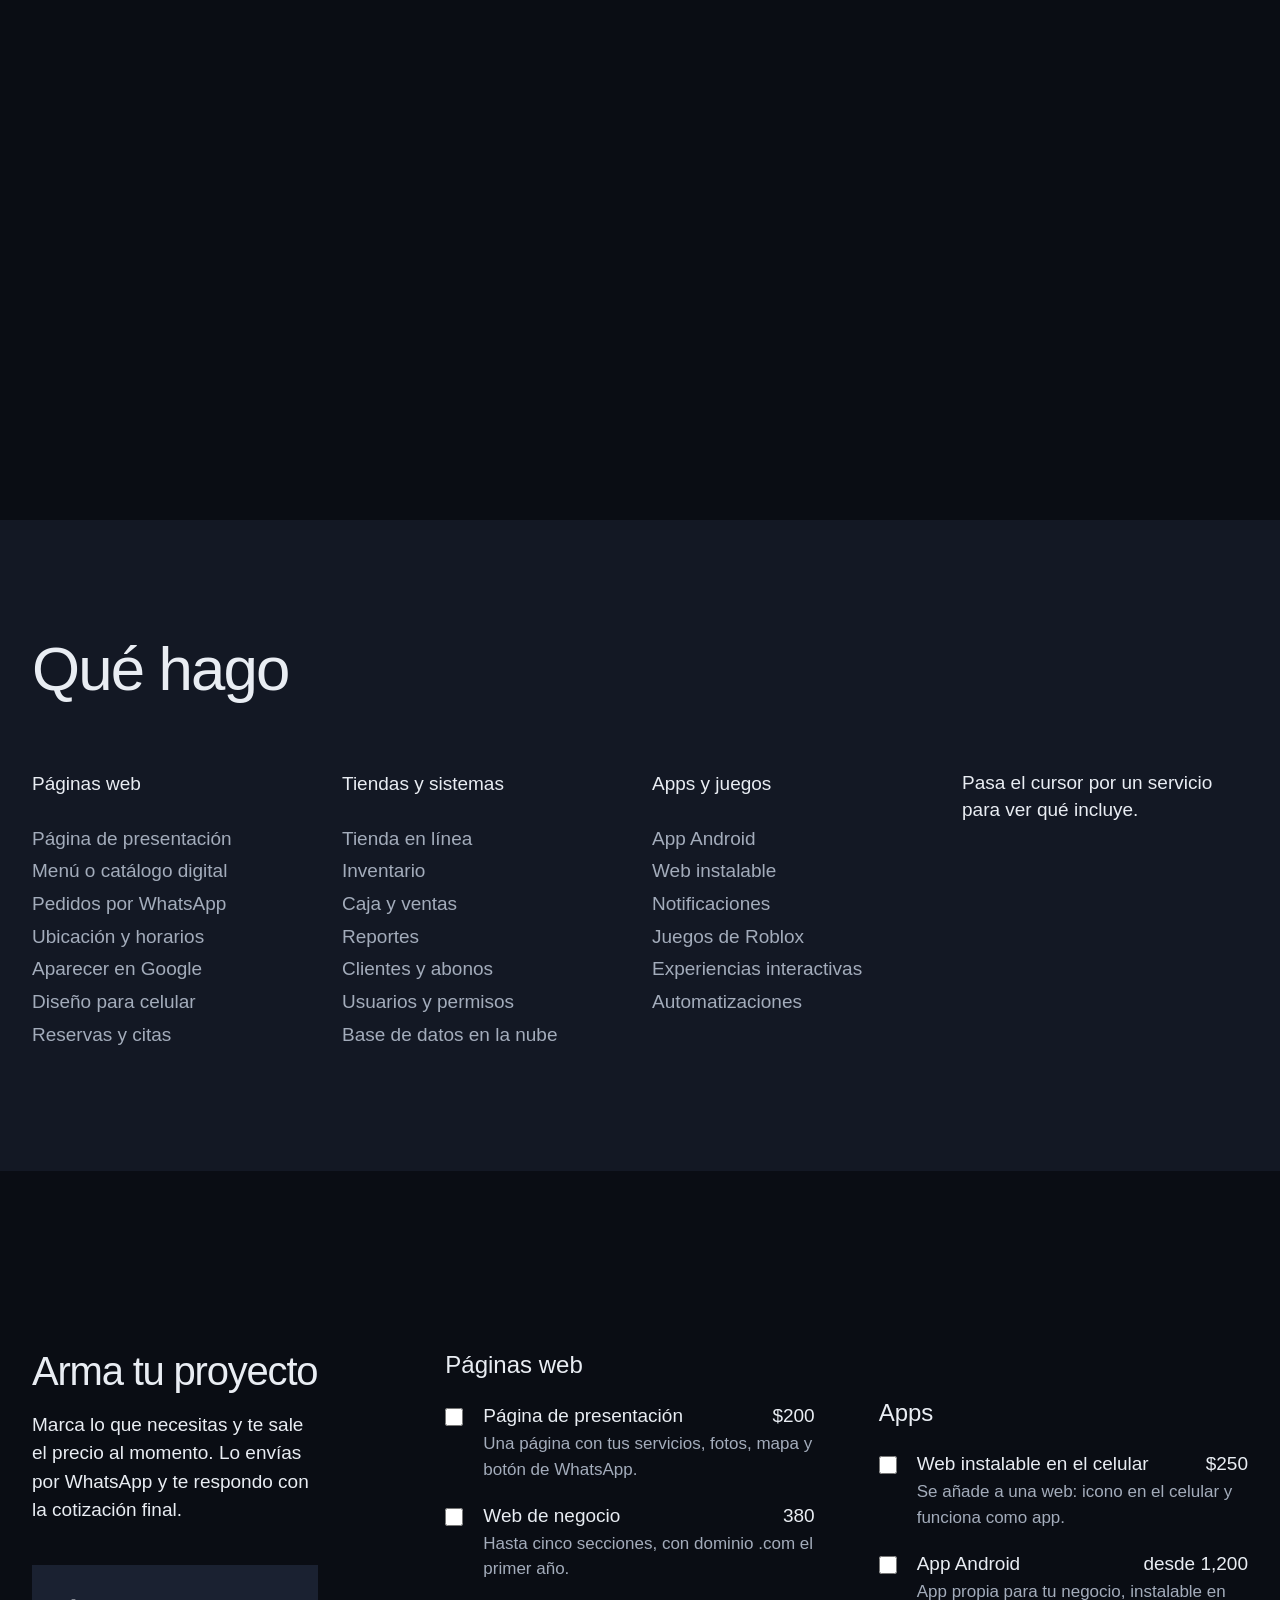
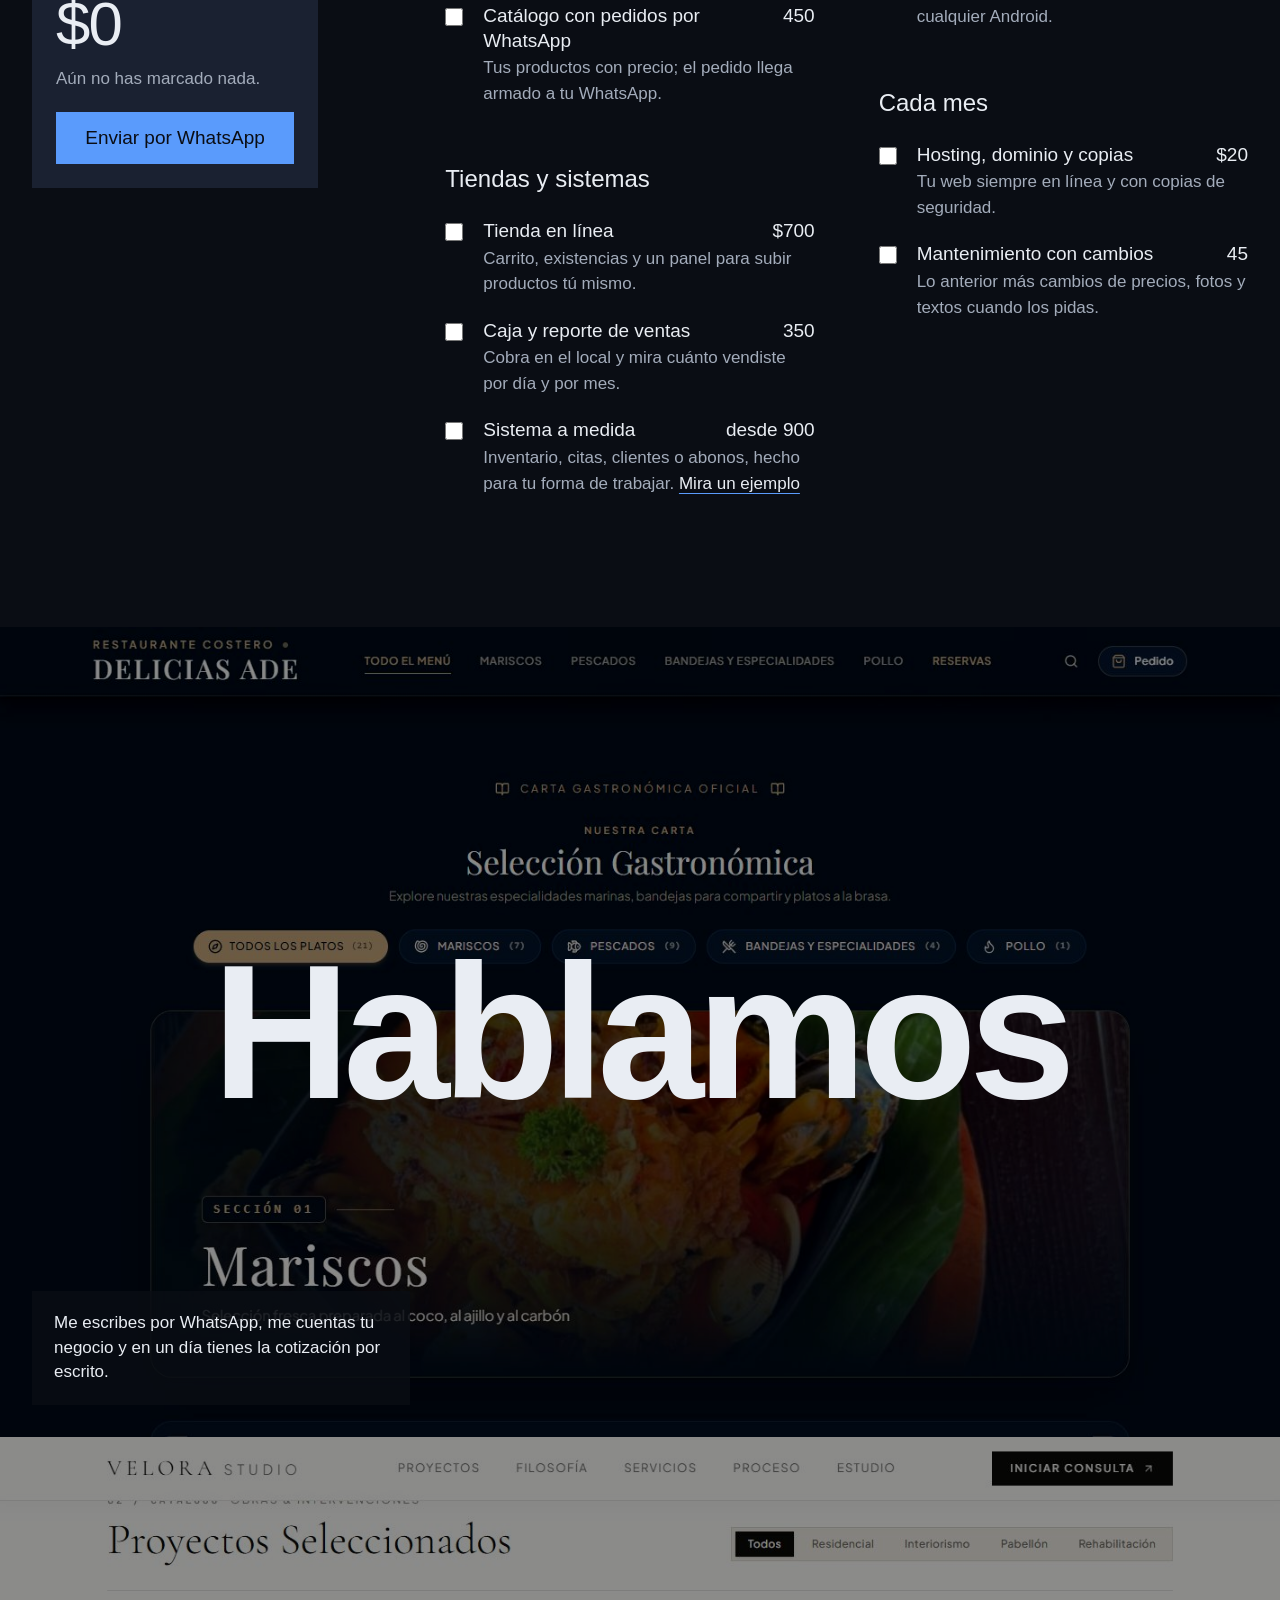
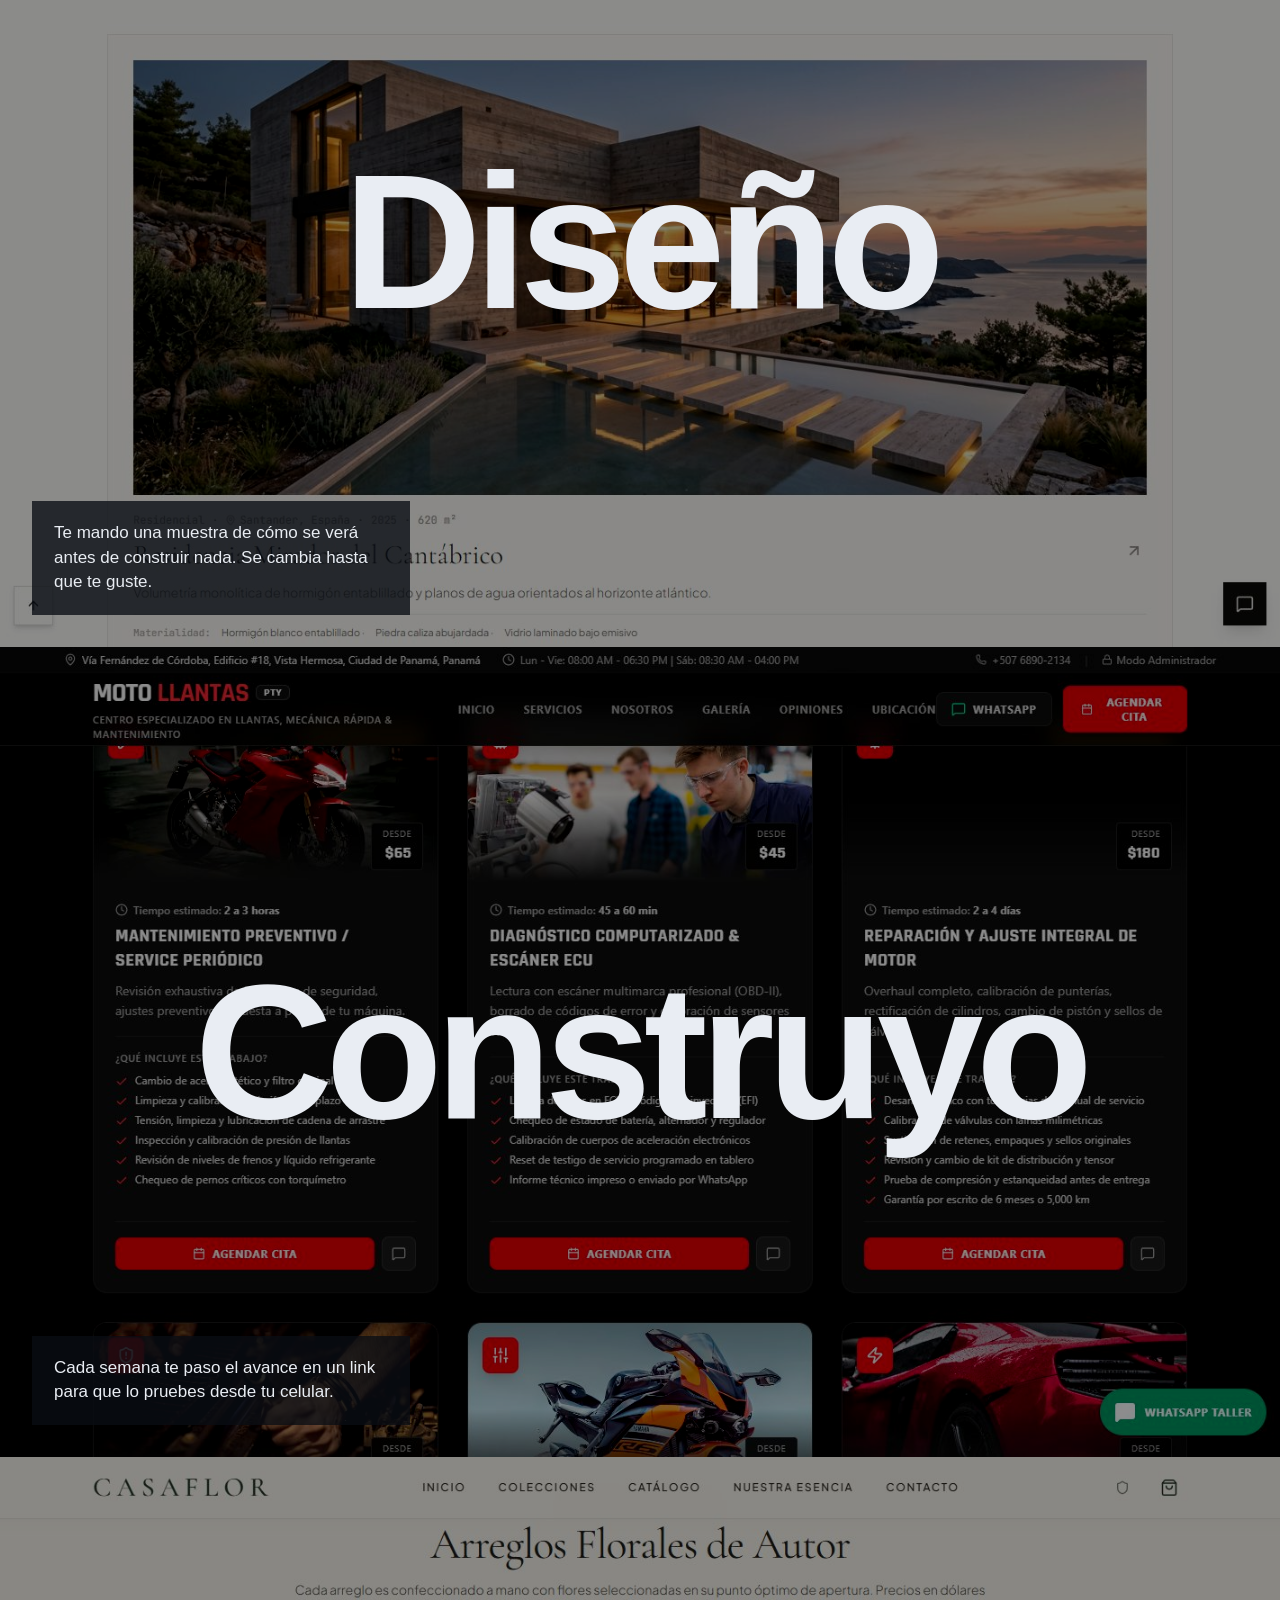
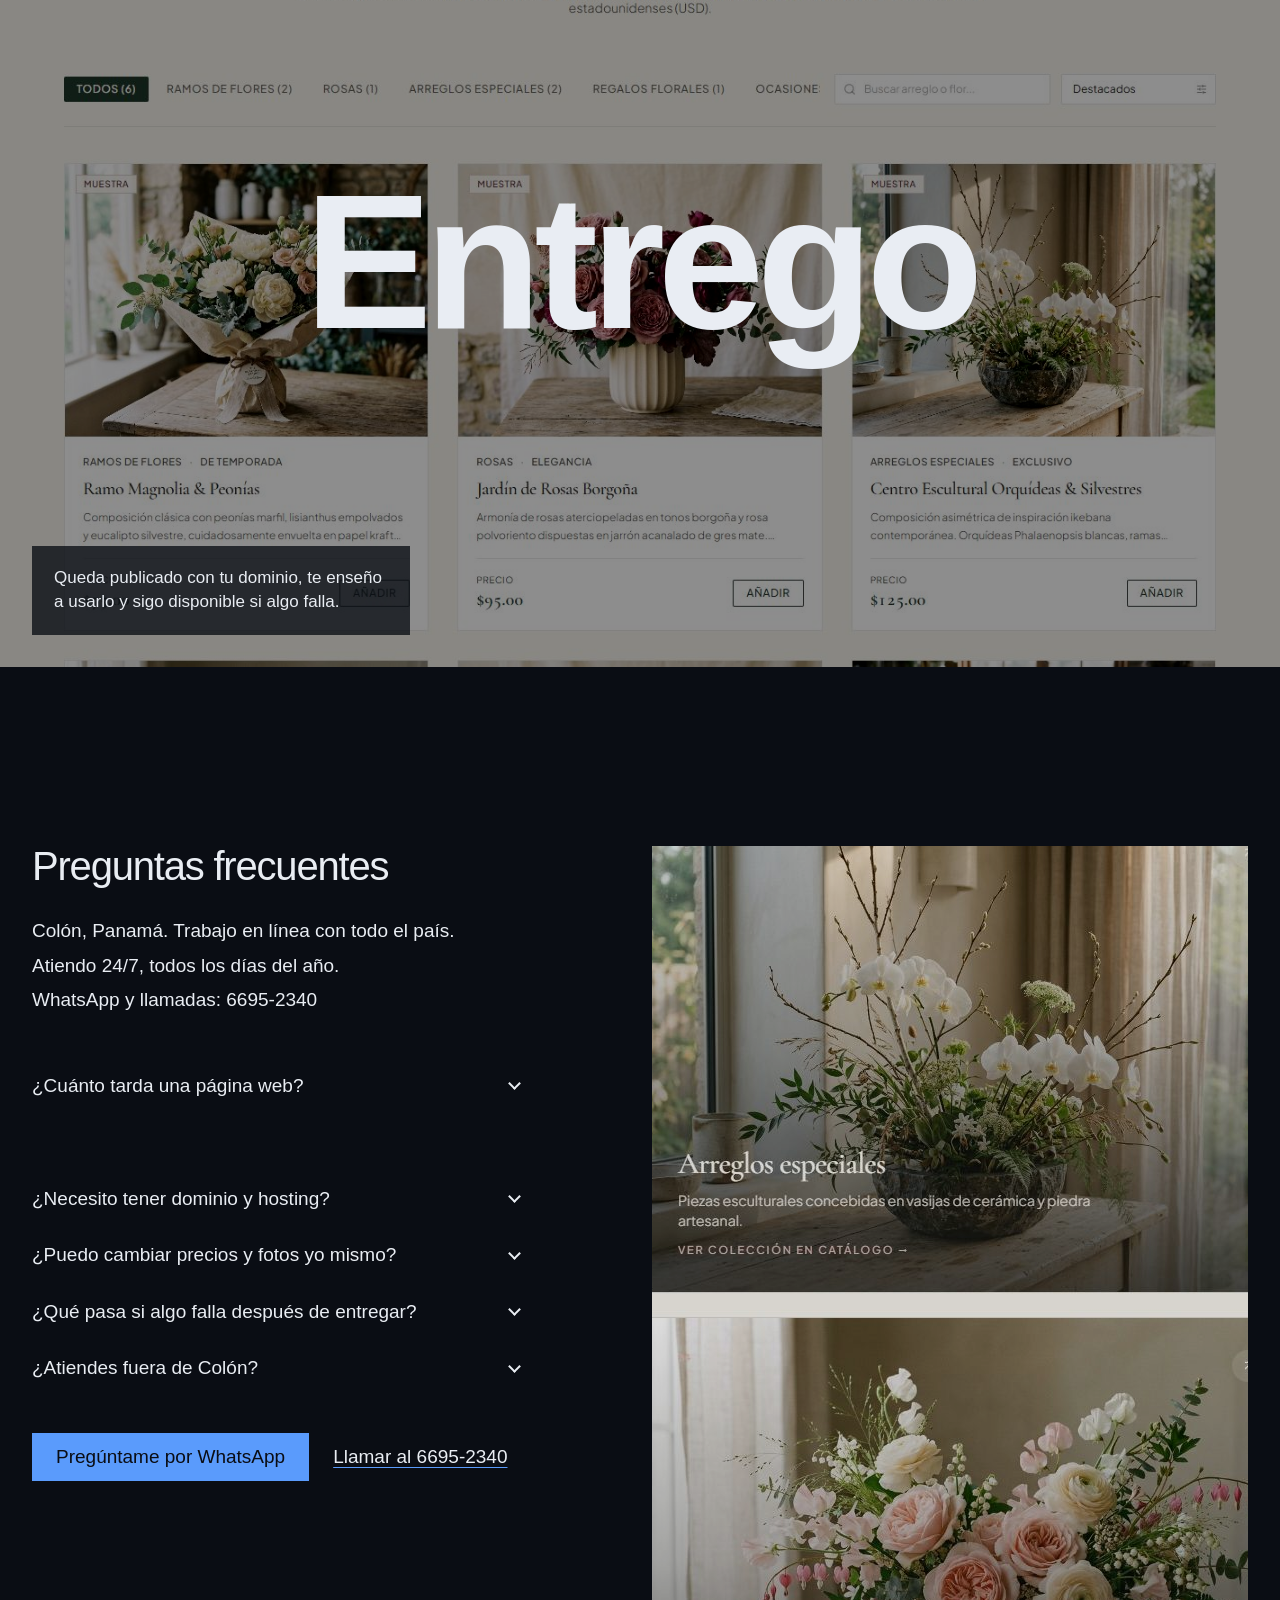
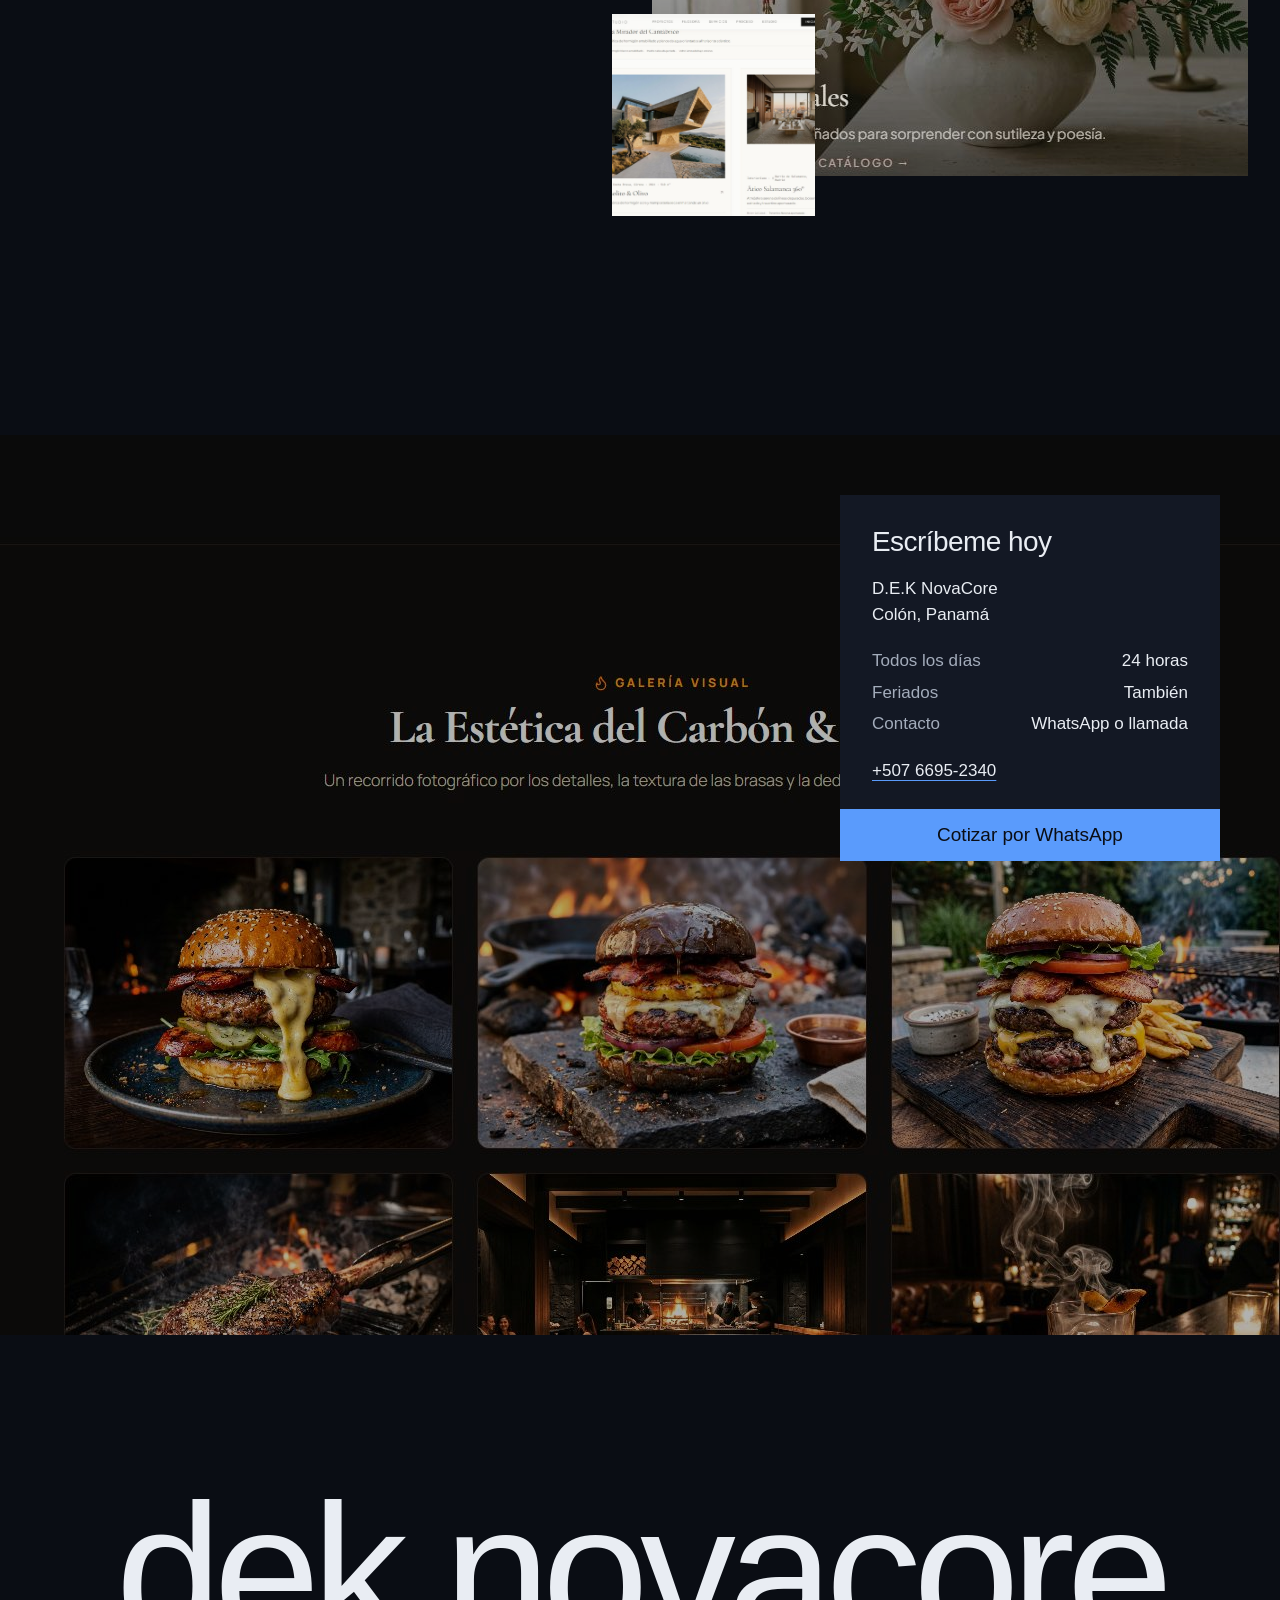
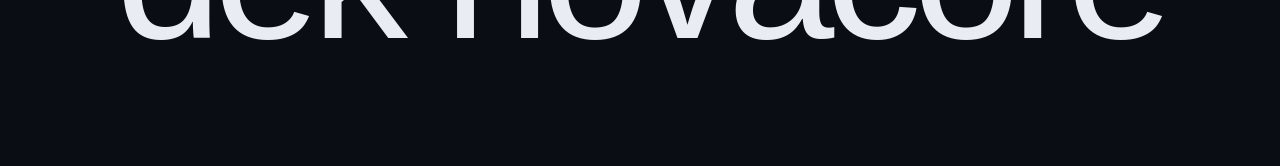
==== commit c0d2ef35: "Agregar Travesía: cruza el Canal de Panamá con video real" ====
--- a/index.html
+++ b/index.html
@@ -50,6 +50,18 @@
   </div>
 
   <div class="tiras">
+    <article class="tira" data-tipo="web">
+      <a class="tira-fotos" href="https://edwincedexab4356-boop.github.io/canal-de-panama/" target="_blank" rel="noopener" aria-label="Abrir Travesía, cruza el Canal de Panamá">
+        <img src="assets/trabajos/canal-01.jpg" width="304" height="190" alt="Portada de Travesía: cruza el Canal de Panamá, con un portacontenedores visto desde arriba" loading="lazy">
+        <img class="movil" src="assets/trabajos/canalm-01.jpg" width="88" height="190" alt="El barco dentro de la esclusa, en el celular" loading="lazy">
+        <img src="assets/trabajos/canal-02.jpg" width="304" height="190" alt="Dentro de la esclusa: el agua sube y el contador marca los metros" loading="lazy">
+        <img src="assets/trabajos/canal-03.jpg" width="304" height="190" alt="Esclusas de Miraflores, bajando al Pacífico" loading="lazy">
+        <img src="assets/trabajos/canal-04.jpg" width="304" height="190" alt="Salida al Pacífico bajo el Puente de las Américas" loading="lazy">
+        <img class="movil" src="assets/trabajos/canalm-02.jpg" width="88" height="190" alt="Línea de tiempo de la historia del Canal en el celular" loading="lazy">
+        <img src="assets/trabajos/canal-05.jpg" width="304" height="190" alt="Esquema animado de cómo funciona una esclusa" loading="lazy">
+      </a>
+      <p class="tira-pie"><span>Travesía · Canal de Panamá</span><span class="desc">Cruzas el Canal con el scroll, en video real, del Caribe al Pacífico</span><span>2026</span></p>
+    </article>
     <article class="tira" data-tipo="sistema">
       <a class="tira-fotos" href="demo/index.html" aria-label="Probar el sistema de demostración">
         <img src="assets/trabajos/demo-resumen.jpg" width="304" height="190" alt="Resumen del día del sistema de la ferretería: ventas, fiado y productos por reponer" loading="lazy">
